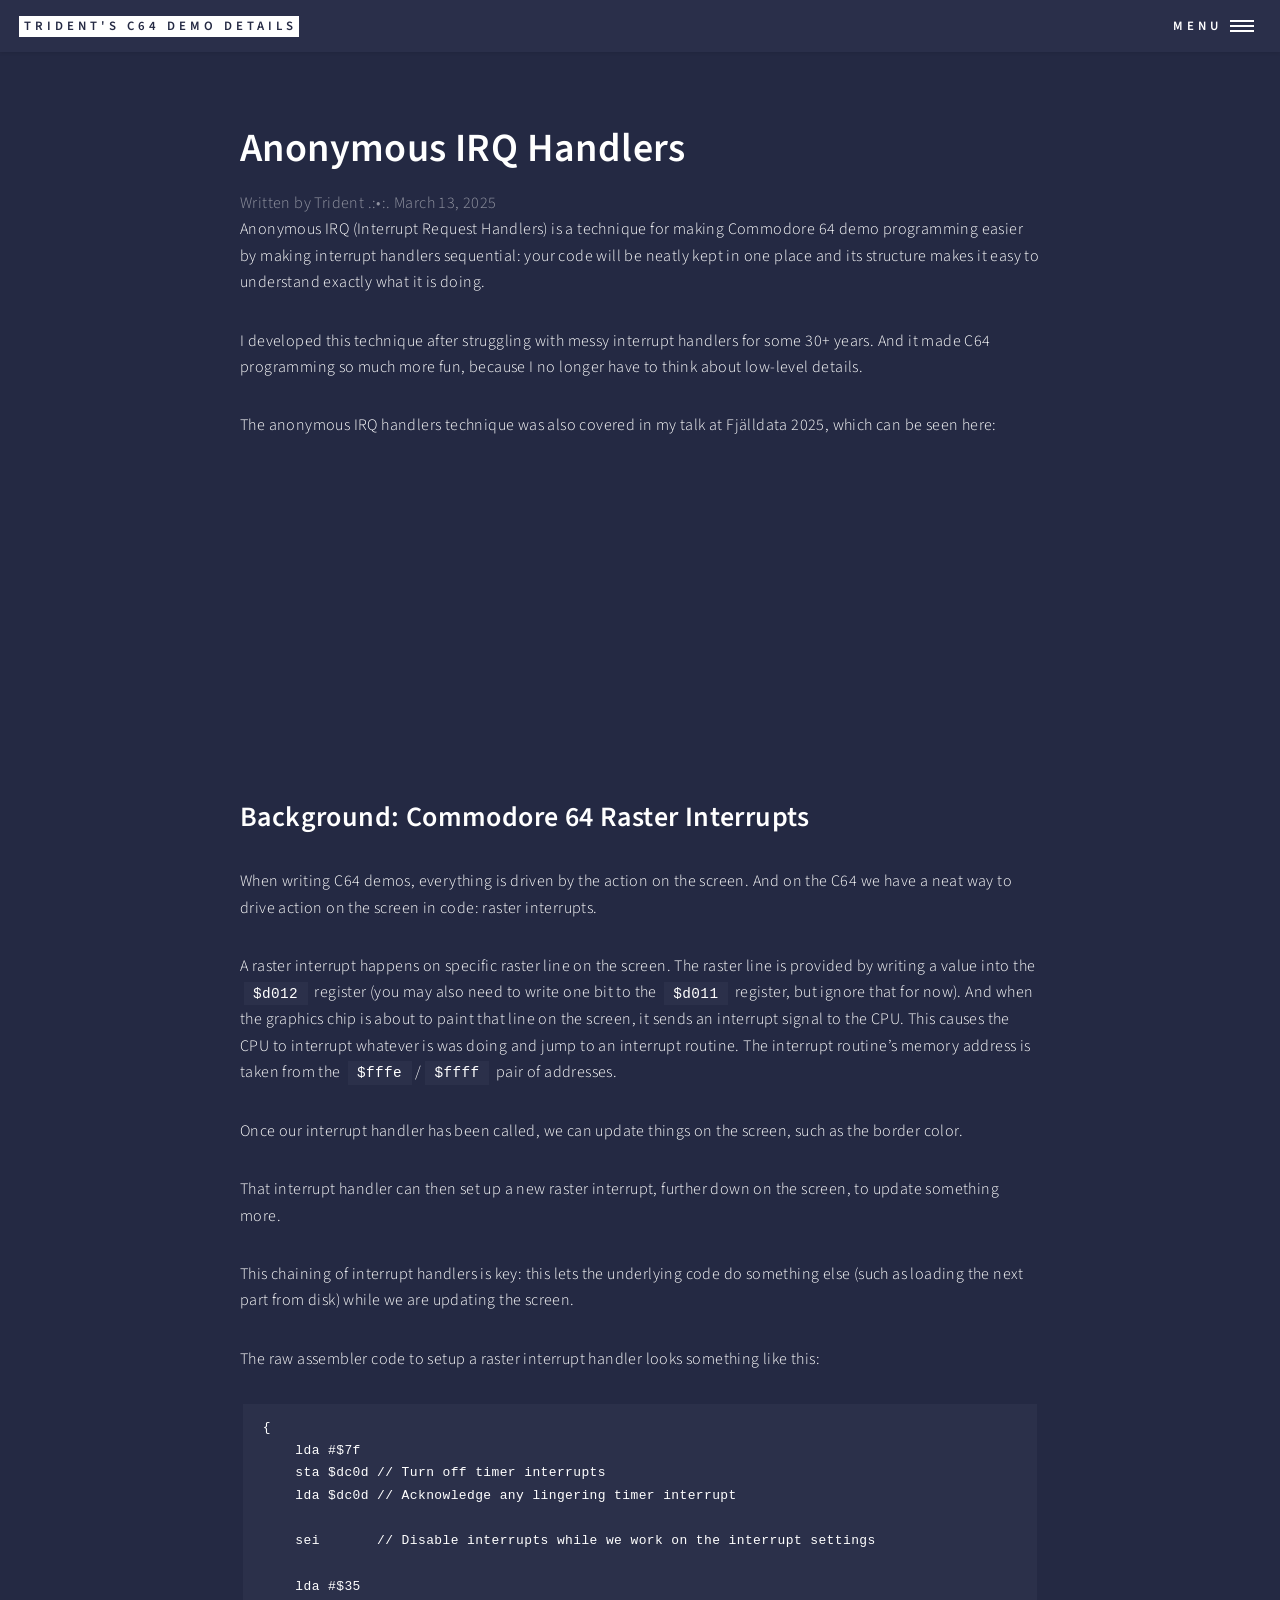
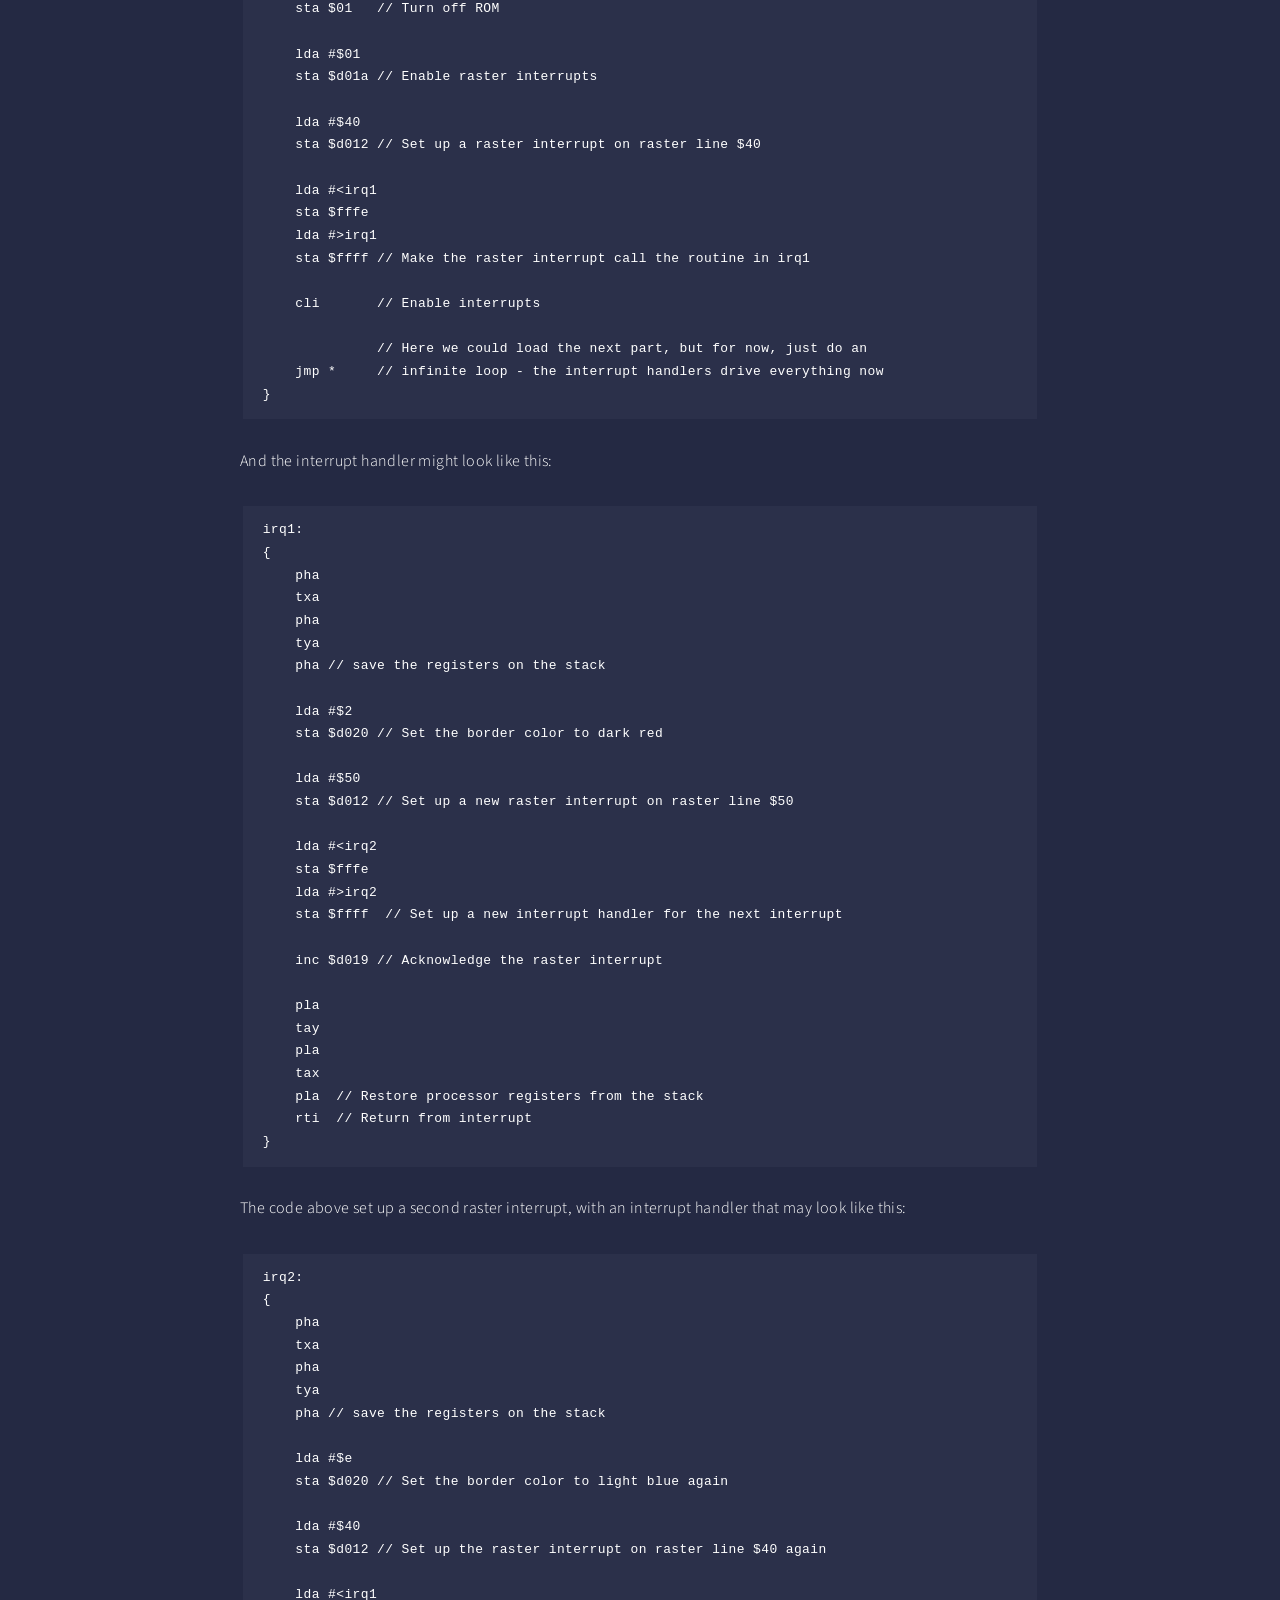
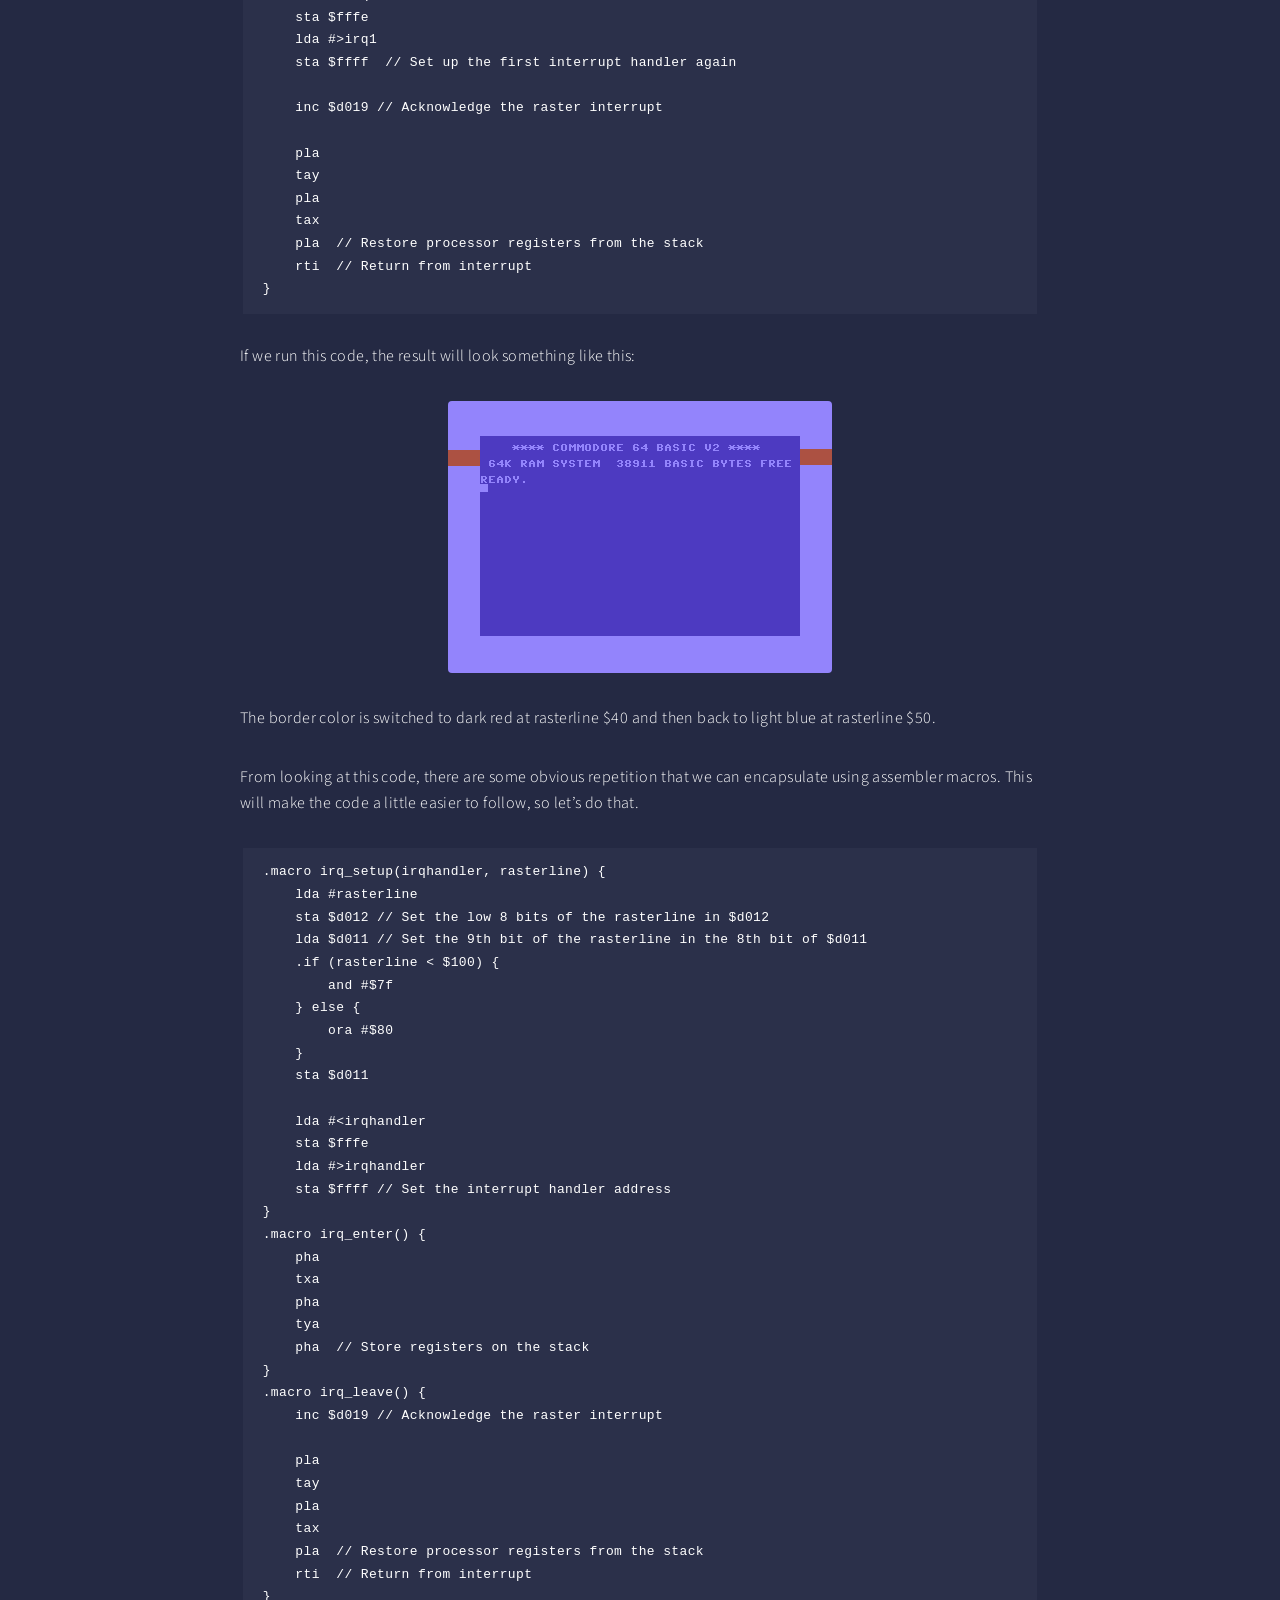
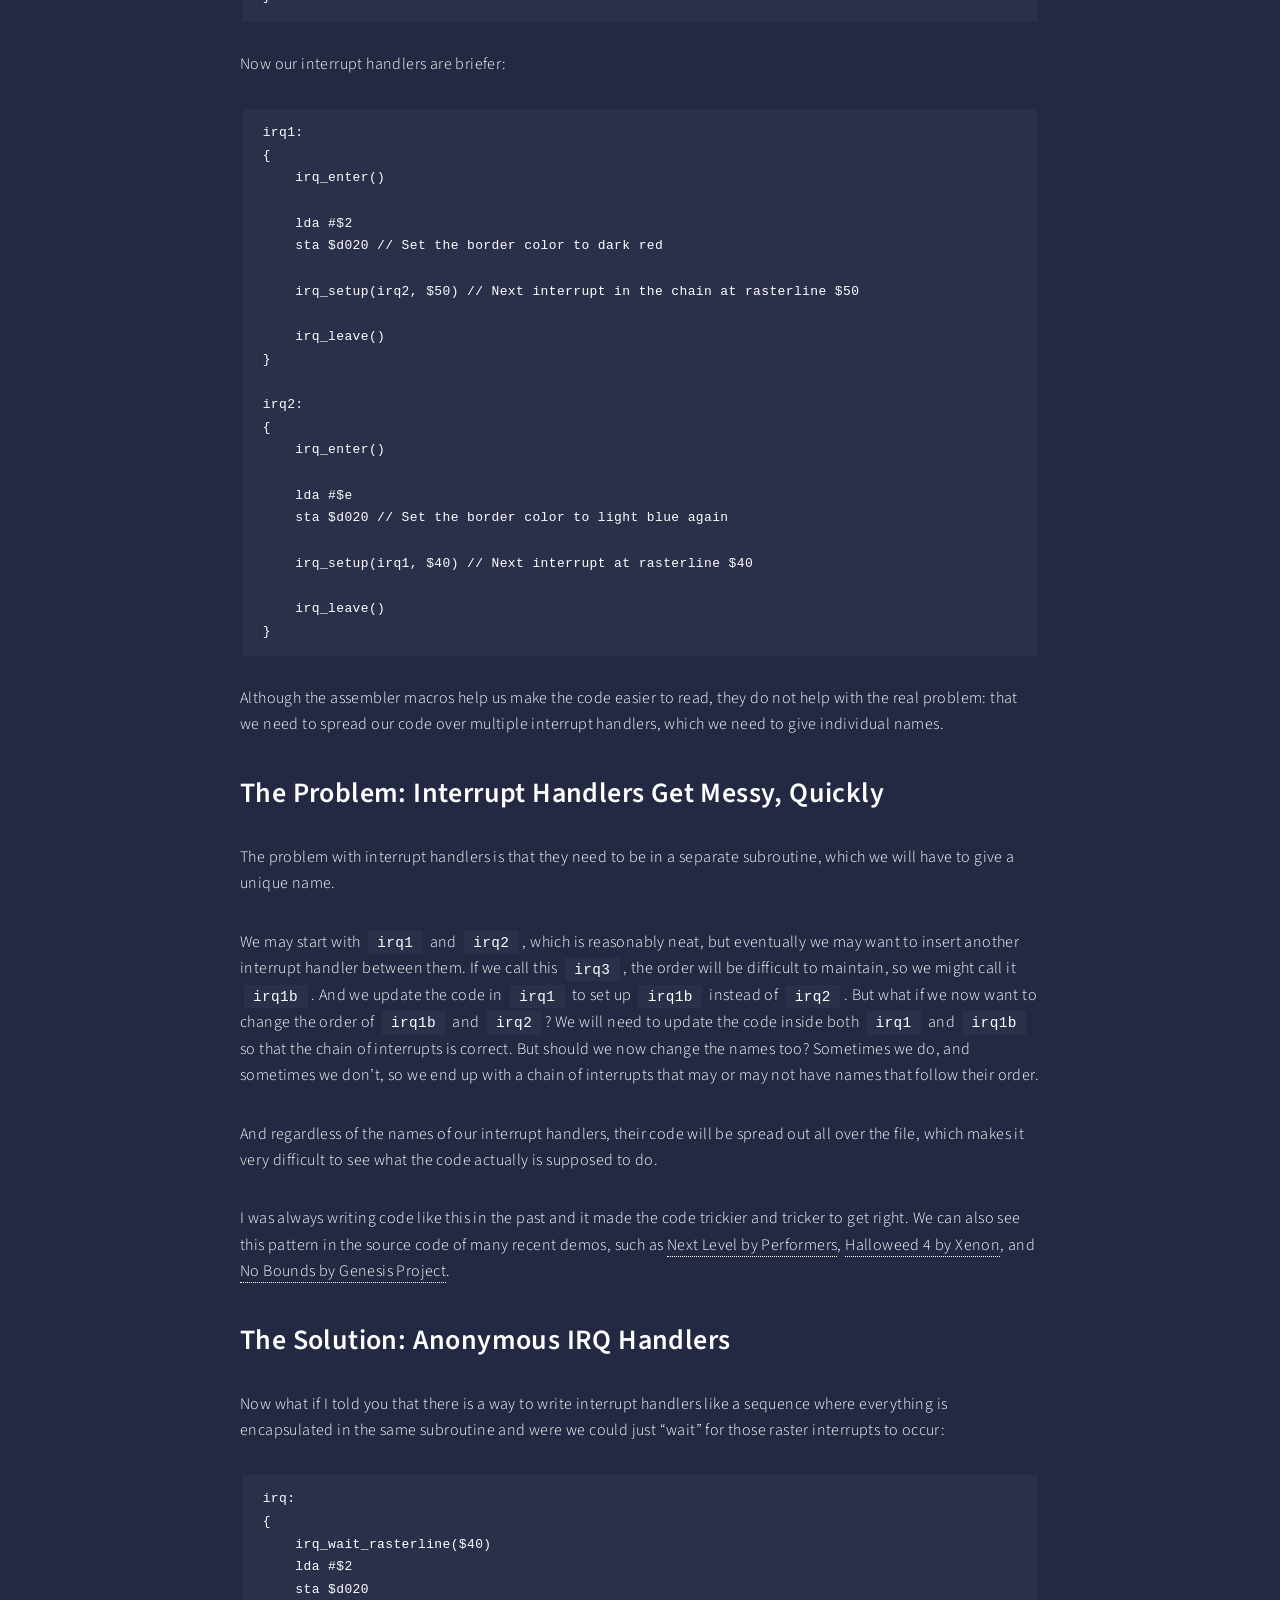
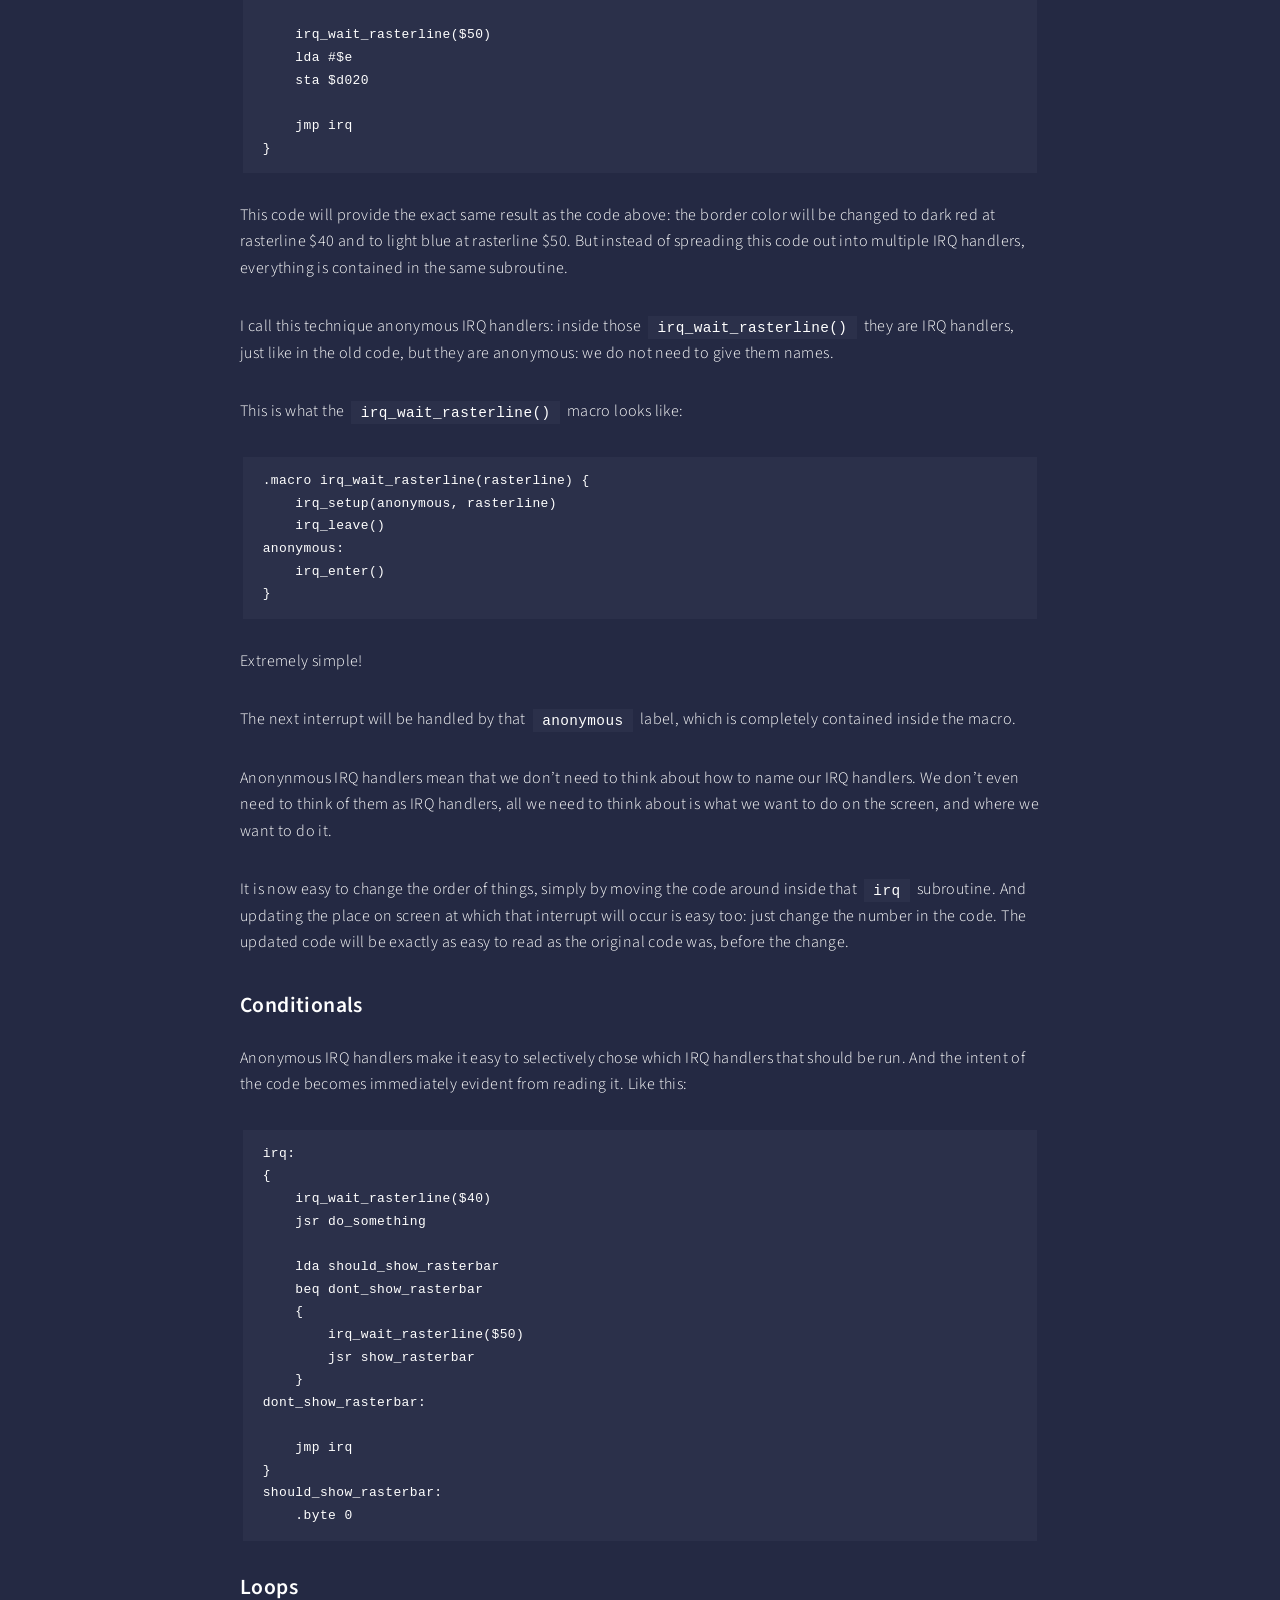
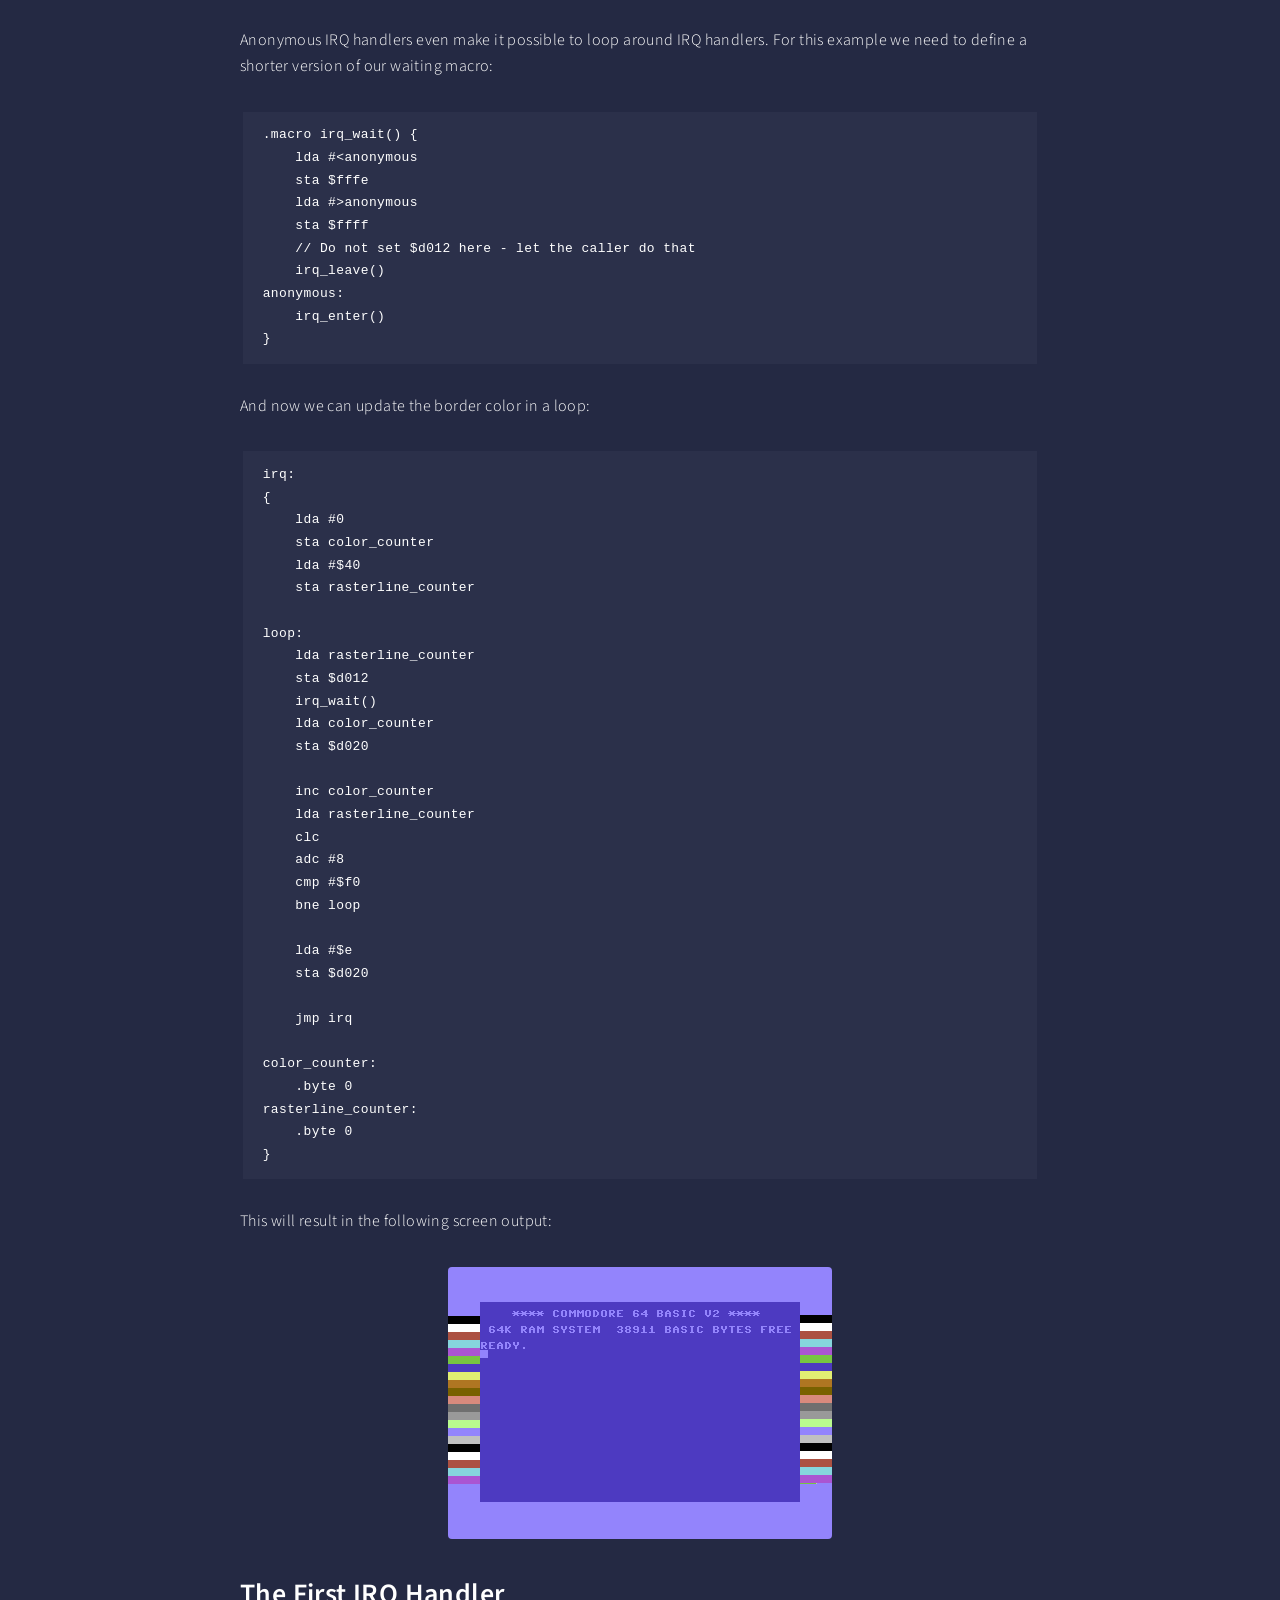
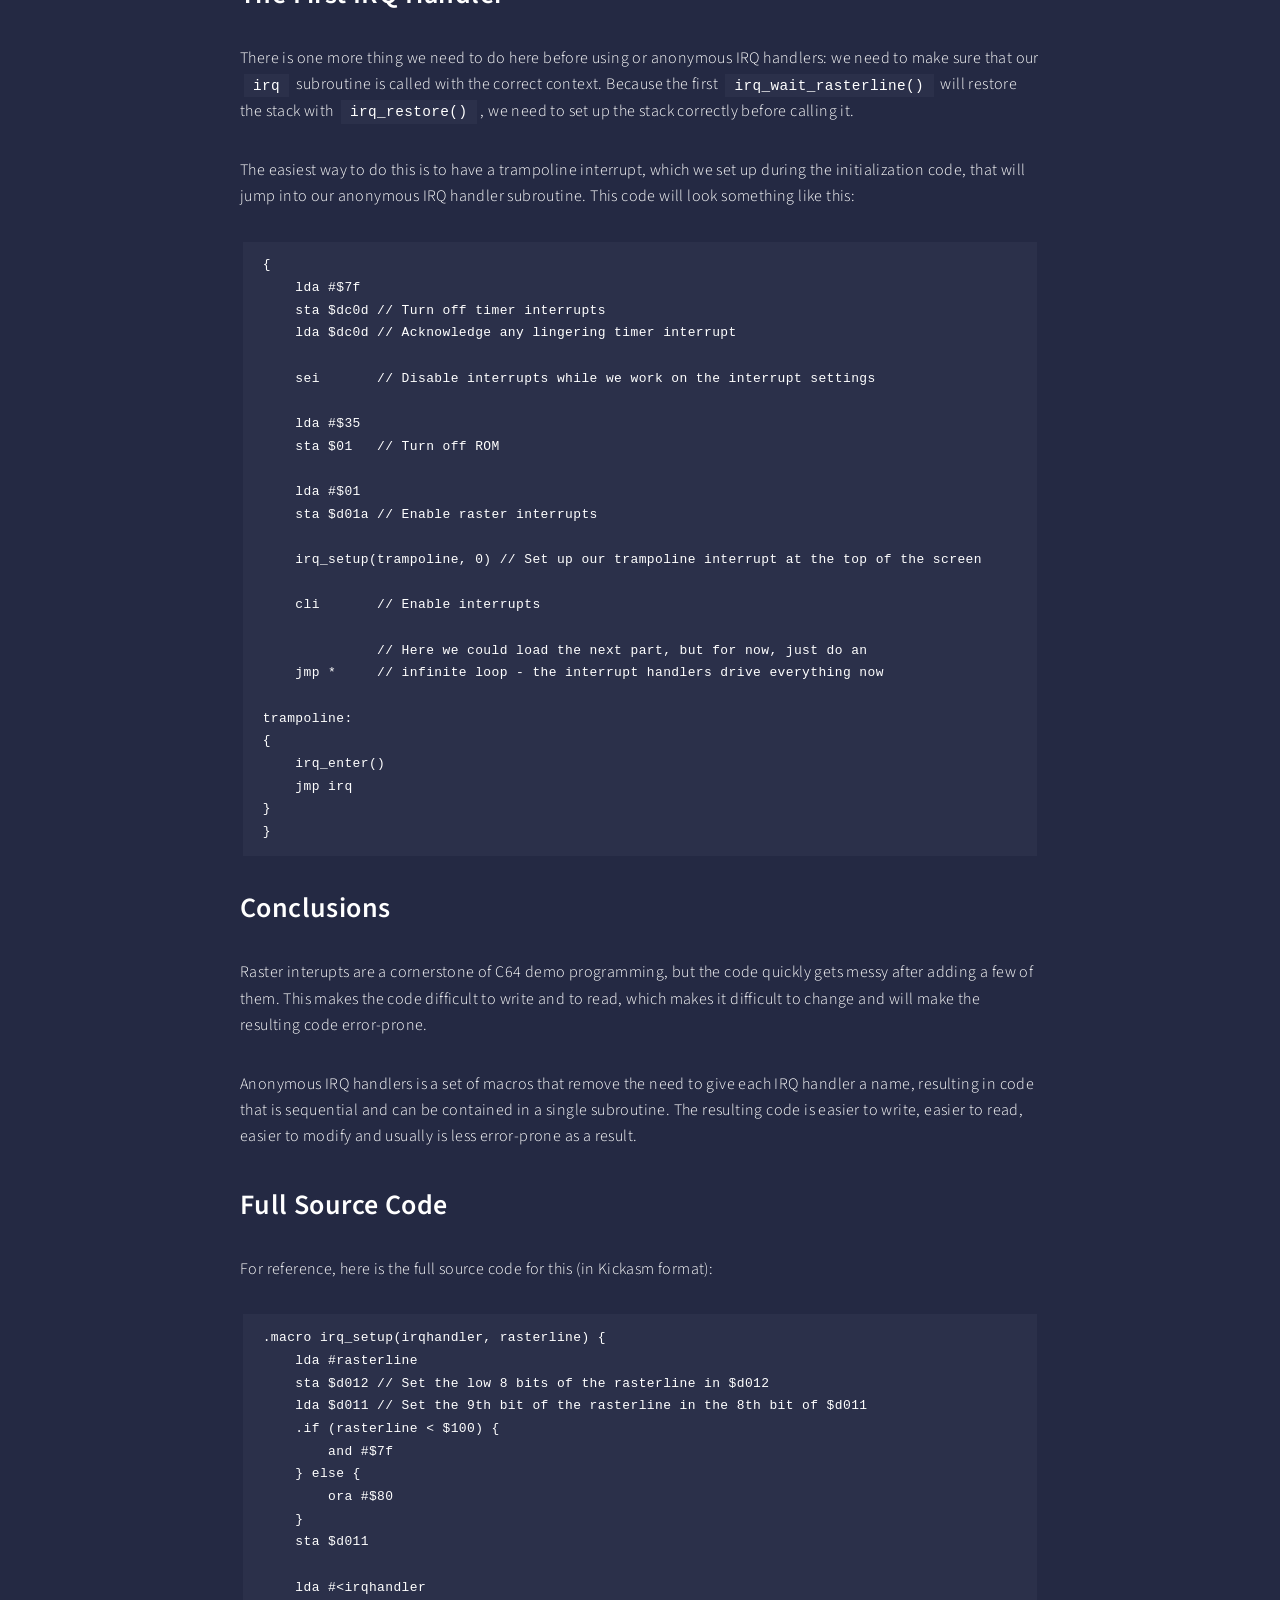
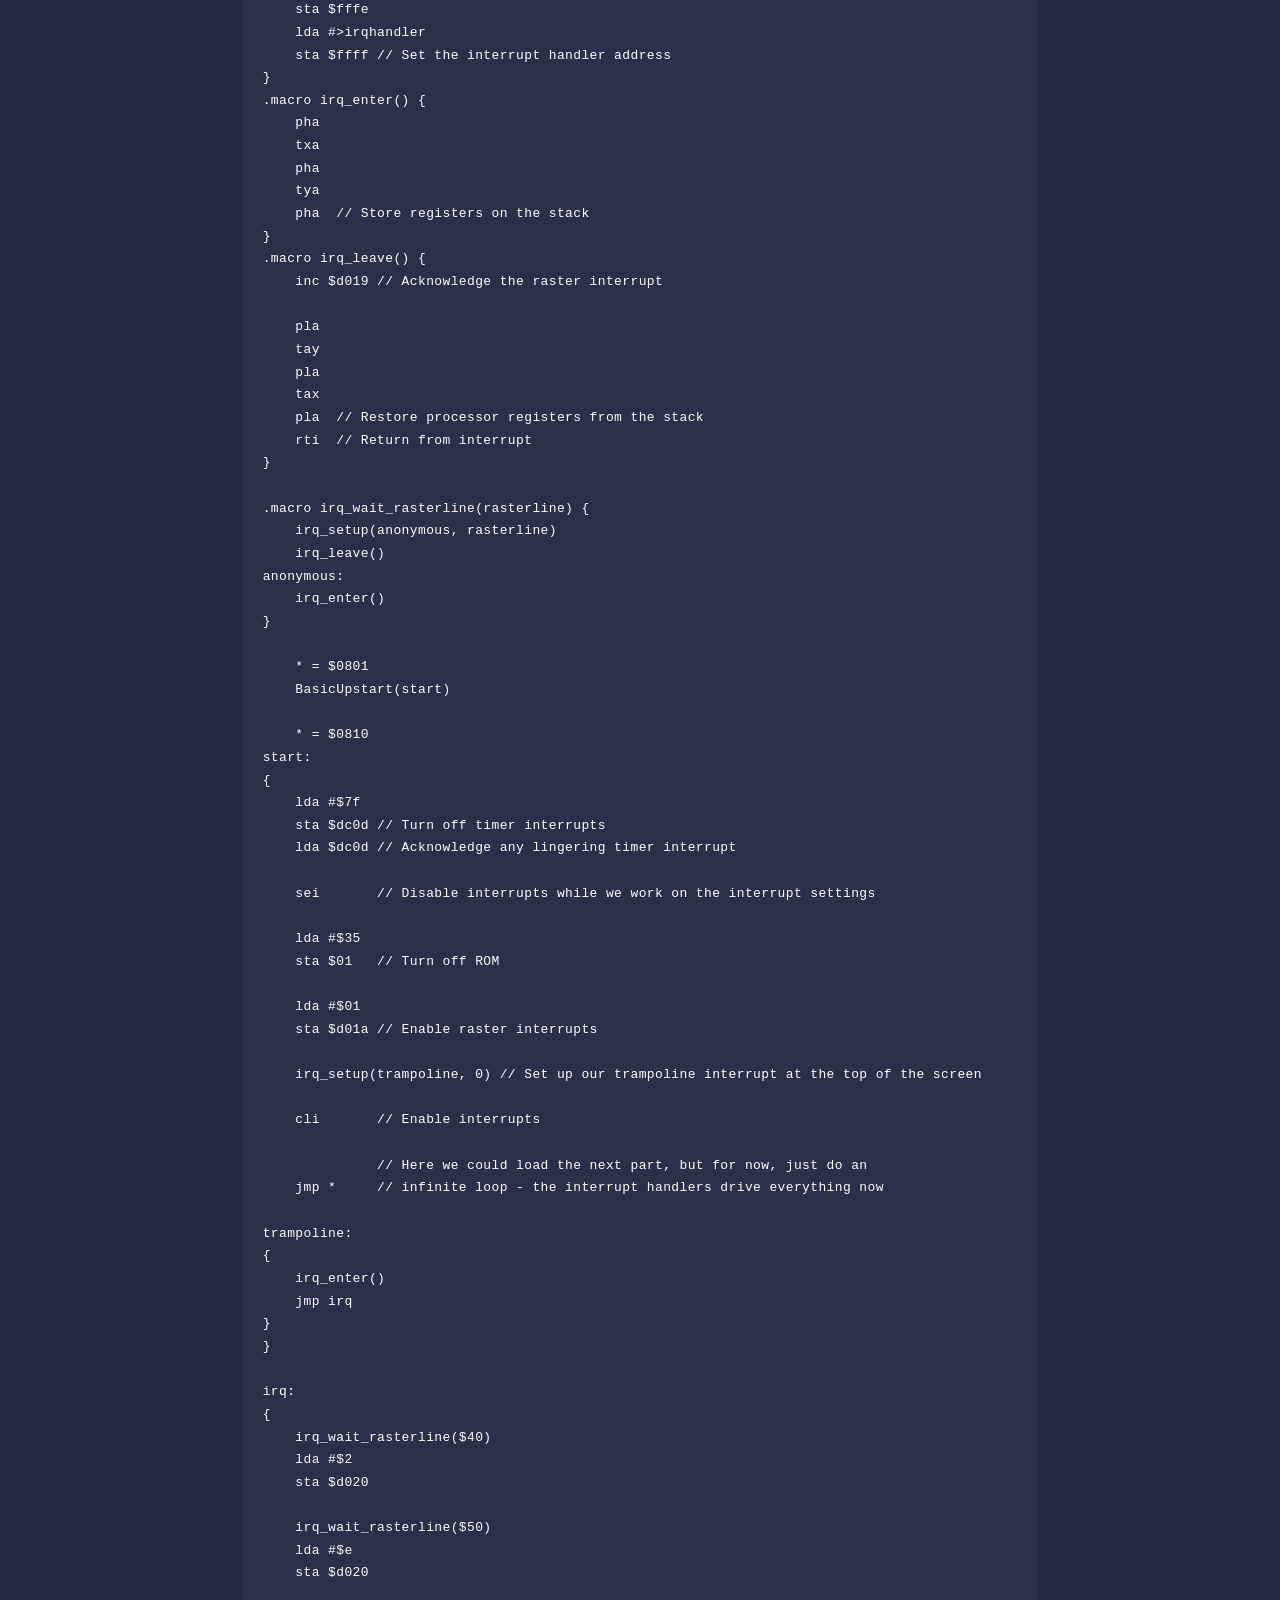
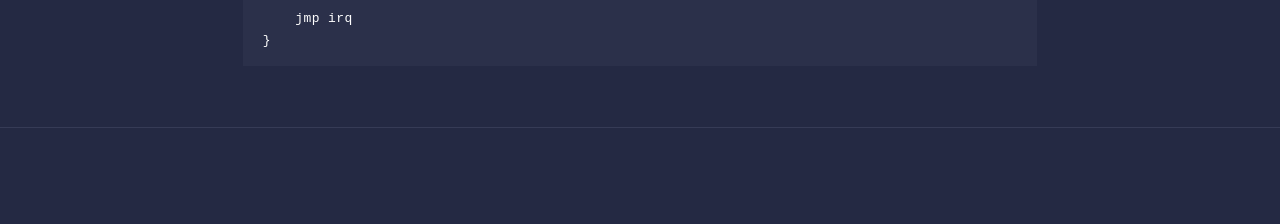
==== anonymous-irq-handlers/index.html @ 36546cbc "Added anonymous irq handler article" ====
<!DOCTYPE html>
<!--
	Forty by HTML5 UP
	html5up.net | @ajlkn
	Free for personal and commercial use under the CCA 3.0 license (html5up.net/license)
-->
<html>

<head>
	<title>Anonymous IRQ Handlers | Trident's C64 Demo Details</title>
	<meta charset="utf-8" />
	<meta name="viewport" content="width=device-width, initial-scale=1, user-scalable=no" />
	<!--[if lte IE 8]><script src="/assets/js/ie/html5shiv.js"></script><![endif]-->
	<link rel="stylesheet" href="/assets/css/main.css" />
	<!--[if lte IE 9]><link rel="stylesheet" href="/assets/css/ie9.css" /><![endif]-->
	<!--[if lte IE 8]><link rel="stylesheet" href="/assets/css/ie8.css" /><![endif]-->
	<link rel="stylesheet" href="/assets/css/custom.css">
	<script>
document.addEventListener('DOMContentLoaded', function() {
  // Create lightbox
  const lightbox = document.createElement('div');
  lightbox.className = 'lightbox';
  const lightboxImg = document.createElement('img');

  const closeBtn = document.createElement('div');
  closeBtn.className = 'lightbox-close';
  closeBtn.innerHTML = '×';

  const controls = document.createElement('div');
  controls.className = 'lightbox-controls';
  controls.innerHTML = '<span class="zoom-in">+</span><span class="zoom-out">−</span>';

  lightbox.appendChild(lightboxImg);
  lightbox.appendChild(closeBtn);
  lightbox.appendChild(controls);
  document.body.appendChild(lightbox);

  // Current zoom level
  let currentZoom = 3; // Default zoom level
  const maxZoom = 3;   // Maximum zoom level

  // Add click events to all images
  const images = document.querySelectorAll('.inner img:not(.lightbox img)');
  images.forEach(function(img) {
    img.addEventListener('click', function() {
      lightboxImg.src = this.src;
      lightbox.classList.add('active');
      document.body.style.overflow = 'hidden';
      currentZoom = maxZoom; // Start at maximum zoom
      lightboxImg.style.transform = `scale(${currentZoom})`;
    });
  });

  // Zoom controls
  document.querySelector('.zoom-in').addEventListener('click', function(e) {
    e.stopPropagation();
    currentZoom += 0.2;
    if (currentZoom > 3) currentZoom = 3;
    lightboxImg.style.transform = `scale(${currentZoom})`;
  });

  document.querySelector('.zoom-out').addEventListener('click', function(e) {
    e.stopPropagation();
    currentZoom -= 0.2;
    if (currentZoom < 0.5) currentZoom = 0.5;
    lightboxImg.style.transform = `scale(${currentZoom})`;
  });

  // Close lightbox on click
  lightbox.addEventListener('click', function() {
    this.classList.remove('active');
    document.body.style.overflow = '';
  });

  // Prevent clicks on the image from closing the lightbox
  lightboxImg.addEventListener('click', function(e) {
    e.stopPropagation();
  });

  // Close on escape key
  document.addEventListener('keydown', function(e) {
    if (e.key === 'Escape' && lightbox.classList.contains('active')) {
      lightbox.classList.remove('active');
      document.body.style.overflow = '';
    }
  });
});
</script>
</head>


<body>

    <!-- Wrapper -->
<div id="wrapper">

<!-- Header -->
<header id="header">
	<a href="/" class="logo"><strong>Trident's C64 Demo Details</strong> <span></span></a>
	<nav>
		<a href="#menu">Menu</a>
	</nav>
</header>

<!-- Menu -->
<nav id="menu">
	<ul class="links">
        
		
		    
		
	</ul>
	<ul class="actions vertical">
		<li><a href="/" class="button special fit">Home</a></li>
	</ul>
</nav>



<!-- Main -->
<div id="main" class="alt">

<!-- One -->
<section id="one">
	<div class="inner">
		<header style="display: flex; align-items: center; justify-content: flex-start; gap: 2em; width: 100%;">
			<div style="flex: 2 1 0; min-width: 0;">
				<h1 style="margin-bottom: 0; font-size: 2.5em;">Anonymous IRQ Handlers</h1>
				<p style="color: rgba(255, 255, 255, 0.5); margin-top: 0.5em; margin-bottom: 0;">
					<span>Written by Trident</span> .:•:. <time datetime="2025-03-13T10:00:00+00:00">March 13, 2025</time>
				</p>
			</div>
			
		</header>
		<p>Anonymous IRQ (Interrupt Request Handlers) is a technique for making Commodore 64 demo programming easier by making interrupt handlers sequential: your code will be neatly kept in one place and its structure makes it easy to understand exactly what it is doing.</p>

<p>I developed this technique after struggling with messy interrupt handlers for some 30+ years. And it made C64 programming so much more fun, because I no longer have to think about low-level details.</p>

<p>The anonymous IRQ handlers technique was also covered in my talk at Fjälldata 2025, which can be seen here:</p>

<div style="text-align:center;">
<iframe width="560" height="315" src="https://www.youtube.com/embed/JwS90xWBYCQ?si=rO0O5Aag9A5Xx35W&amp;start=55" title="YouTube video player" frameborder="0" allow="accelerometer; autoplay; clipboard-write; encrypted-media; gyroscope; picture-in-picture; web-share" referrerpolicy="strict-origin-when-cross-origin" allowfullscreen=""></iframe>
</div>

<h2 id="background-commodore-64-raster-interrupts">Background: Commodore 64 Raster Interrupts</h2>

<p>When writing C64 demos, everything is driven by the action on the screen. And on the C64 we have a neat way to drive action on the screen in code: raster interrupts.</p>

<p>A raster interrupt happens on specific raster line on the screen. The raster line is provided by writing a value into the <code class="language-plaintext highlighter-rouge">$d012</code> register (you may also need to write one bit to the <code class="language-plaintext highlighter-rouge">$d011</code> register, but ignore that for now). And when the graphics chip is about to paint that line on the screen, it sends an interrupt signal to the CPU. This causes the CPU to interrupt whatever is was doing and jump to an interrupt routine. The interrupt routine’s memory address is taken from the <code class="language-plaintext highlighter-rouge">$fffe</code>/<code class="language-plaintext highlighter-rouge">$ffff</code> pair of addresses.</p>

<p>Once our interrupt handler has been called, we can update things on the screen, such as the border color.</p>

<p>That interrupt handler can then set up a new raster interrupt, further down on the screen, to update something more.</p>

<p>This chaining of interrupt handlers is key: this lets the underlying code do something else (such as loading the next part from disk) while we are updating the screen.</p>

<p>The raw assembler code to setup a raster interrupt handler looks something like this:</p>

<div class="language-plaintext highlighter-rouge"><div class="highlight"><pre class="highlight"><code>{
    lda #$7f
    sta $dc0d // Turn off timer interrupts 
    lda $dc0d // Acknowledge any lingering timer interrupt

    sei       // Disable interrupts while we work on the interrupt settings

    lda #$35
    sta $01   // Turn off ROM

    lda #$01
    sta $d01a // Enable raster interrupts

    lda #$40 
    sta $d012 // Set up a raster interrupt on raster line $40

    lda #&lt;irq1
    sta $fffe
    lda #&gt;irq1
    sta $ffff // Make the raster interrupt call the routine in irq1
    
    cli       // Enable interrupts

              // Here we could load the next part, but for now, just do an
    jmp *     // infinite loop - the interrupt handlers drive everything now
}
</code></pre></div></div>

<p>And the interrupt handler might look like this:</p>

<div class="language-plaintext highlighter-rouge"><div class="highlight"><pre class="highlight"><code>irq1:
{
    pha
    txa
    pha
    tya
    pha // save the registers on the stack

    lda #$2 
    sta $d020 // Set the border color to dark red

    lda #$50
    sta $d012 // Set up a new raster interrupt on raster line $50

    lda #&lt;irq2
    sta $fffe
    lda #&gt;irq2
    sta $ffff  // Set up a new interrupt handler for the next interrupt

    inc $d019 // Acknowledge the raster interrupt

    pla 
    tay
    pla
    tax
    pla  // Restore processor registers from the stack
    rti  // Return from interrupt
}
</code></pre></div></div>

<p>The code above set up a second raster interrupt, with an interrupt handler that may look like this:</p>

<div class="language-plaintext highlighter-rouge"><div class="highlight"><pre class="highlight"><code>irq2:
{
    pha
    txa
    pha
    tya
    pha // save the registers on the stack

    lda #$e 
    sta $d020 // Set the border color to light blue again

    lda #$40
    sta $d012 // Set up the raster interrupt on raster line $40 again

    lda #&lt;irq1
    sta $fffe
    lda #&gt;irq1
    sta $ffff  // Set up the first interrupt handler again

    inc $d019 // Acknowledge the raster interrupt

    pla 
    tay
    pla
    tax
    pla  // Restore processor registers from the stack
    rti  // Return from interrupt
}
</code></pre></div></div>

<p>If we run this code, the result will look something like this:</p>

<p><img src="/assets/images/anonymous-irq-handlers/basic-screen.png" alt="Border colors" title="The BASIC screen with changed border colors" /></p>

<p>The border color is switched to dark red at rasterline $40 and then back to light blue at rasterline $50.</p>

<p>From looking at this code, there are some obvious repetition that we can encapsulate using assembler macros. This will make the code a little easier to follow, so let’s do that.</p>

<div class="language-plaintext highlighter-rouge"><div class="highlight"><pre class="highlight"><code>.macro irq_setup(irqhandler, rasterline) {
    lda #rasterline
    sta $d012 // Set the low 8 bits of the rasterline in $d012
    lda $d011 // Set the 9th bit of the rasterline in the 8th bit of $d011
    .if (rasterline &lt; $100) {
        and #$7f
    } else {
        ora #$80
    }
    sta $d011

    lda #&lt;irqhandler
    sta $fffe
    lda #&gt;irqhandler
    sta $ffff // Set the interrupt handler address
}
.macro irq_enter() {
    pha
    txa
    pha
    tya
    pha  // Store registers on the stack
}
.macro irq_leave() {
    inc $d019 // Acknowledge the raster interrupt

    pla 
    tay
    pla
    tax
    pla  // Restore processor registers from the stack
    rti  // Return from interrupt
}
</code></pre></div></div>

<p>Now our interrupt handlers are briefer:</p>

<div class="language-plaintext highlighter-rouge"><div class="highlight"><pre class="highlight"><code>irq1:
{
    irq_enter()

    lda #$2 
    sta $d020 // Set the border color to dark red

    irq_setup(irq2, $50) // Next interrupt in the chain at rasterline $50

    irq_leave()
}

irq2:
{
    irq_enter()

    lda #$e 
    sta $d020 // Set the border color to light blue again

    irq_setup(irq1, $40) // Next interrupt at rasterline $40

    irq_leave()
}
</code></pre></div></div>

<p>Although the assembler macros help us make the code easier to read, they do not help with the real problem: that we need to spread our code over multiple interrupt handlers, which we need to give individual names.</p>

<h2 id="the-problem-interrupt-handlers-get-messy-quickly">The Problem: Interrupt Handlers Get Messy, Quickly</h2>

<p>The problem with interrupt handlers is that they need to be in a separate subroutine, which we will have to give a unique name.</p>

<p>We may start with <code class="language-plaintext highlighter-rouge">irq1</code> and <code class="language-plaintext highlighter-rouge">irq2</code>, which is reasonably neat, but eventually we may want to insert another interrupt handler between them. If we call this <code class="language-plaintext highlighter-rouge">irq3</code>, the order will be difficult to maintain, so we might call it <code class="language-plaintext highlighter-rouge">irq1b</code>. And we update the code in <code class="language-plaintext highlighter-rouge">irq1</code> to set up <code class="language-plaintext highlighter-rouge">irq1b</code> instead of <code class="language-plaintext highlighter-rouge">irq2</code>. But what if we now want to change the order of <code class="language-plaintext highlighter-rouge">irq1b</code> and <code class="language-plaintext highlighter-rouge">irq2</code>? We will need to update the code inside both <code class="language-plaintext highlighter-rouge">irq1</code> and <code class="language-plaintext highlighter-rouge">irq1b</code> so that the chain of interrupts is correct. But should we now change the names too? Sometimes we do, and sometimes we don’t, so we end up with a chain of interrupts that may or may not have names that follow their order.</p>

<p>And regardless of the names of our interrupt handlers, their code will be spread out all over the file, which makes it very difficult to see what the code actually is supposed to do.</p>

<p>I was always writing code like this in the past and it made the code trickier and tricker to get right. We can also see this pattern in the source code of many recent demos, such as <a href="https://github.com/bboxy/next-level/tree/main">Next Level by Performers</a>, <a href="https://github.com/wernervanloo/Halloweed4_public">Halloweed 4 by Xenon</a>, and <a href="https://github.com/RobertTroughton/C64Demo-PublicReleases/tree/main/NoBounds">No Bounds by Genesis Project</a>.</p>

<h2 id="the-solution-anonymous-irq-handlers">The Solution: Anonymous IRQ Handlers</h2>

<p>Now what if I told you that there is a way to write interrupt handlers like a sequence where everything is encapsulated in the same subroutine and were we could just “wait” for those raster interrupts to occur:</p>

<div class="language-plaintext highlighter-rouge"><div class="highlight"><pre class="highlight"><code>irq:
{
    irq_wait_rasterline($40)
    lda #$2
    sta $d020

    irq_wait_rasterline($50)
    lda #$e
    sta $d020

    jmp irq
}
</code></pre></div></div>

<p>This code will provide the exact same result as the code above: the border color will be changed to dark red at rasterline $40 and to light blue at rasterline $50. But instead of spreading this code out into multiple IRQ handlers, everything is contained in the same subroutine.</p>

<p>I call this technique anonymous IRQ handlers: inside those <code class="language-plaintext highlighter-rouge">irq_wait_rasterline()</code> they are IRQ handlers, just like in the old code, but they are anonymous: we do not need to give them names.</p>

<p>This is what the <code class="language-plaintext highlighter-rouge">irq_wait_rasterline()</code> macro looks like:</p>

<div class="language-plaintext highlighter-rouge"><div class="highlight"><pre class="highlight"><code>.macro irq_wait_rasterline(rasterline) {
    irq_setup(anonymous, rasterline)
    irq_leave()
anonymous:
    irq_enter()
}
</code></pre></div></div>

<p>Extremely simple!</p>

<p>The next interrupt will be handled by that <code class="language-plaintext highlighter-rouge">anonymous</code> label, which is completely contained inside the macro.</p>

<p>Anonynmous IRQ handlers mean that we don’t need to think about how to name our IRQ handlers. We don’t even need to think of them as IRQ handlers, all we need to think about is what we want to do on the screen, and where we want to do it.</p>

<p>It is now easy to change the order of things, simply by moving the code around inside that <code class="language-plaintext highlighter-rouge">irq</code> subroutine. And updating the place on screen at which that interrupt will occur is easy too: just change the number in the code. The updated code will be exactly as easy to read as the original code was, before the change.</p>

<h3 id="conditionals">Conditionals</h3>

<p>Anonymous IRQ handlers make it easy to selectively chose which IRQ handlers that should be run. And the intent of the code becomes immediately evident from reading it. Like this:</p>

<div class="language-plaintext highlighter-rouge"><div class="highlight"><pre class="highlight"><code>irq:
{
    irq_wait_rasterline($40)
    jsr do_something

    lda should_show_rasterbar
    beq dont_show_rasterbar
    {
        irq_wait_rasterline($50)
        jsr show_rasterbar
    }
dont_show_rasterbar:

    jmp irq
}
should_show_rasterbar:
    .byte 0
</code></pre></div></div>

<h3 id="loops">Loops</h3>

<p>Anonymous IRQ handlers even make it possible to loop around IRQ handlers. For this example we need to define a shorter version of our waiting macro:</p>

<div class="language-plaintext highlighter-rouge"><div class="highlight"><pre class="highlight"><code>.macro irq_wait() {    
    lda #&lt;anonymous
    sta $fffe
    lda #&gt;anonymous
    sta $ffff 
    // Do not set $d012 here - let the caller do that
    irq_leave()
anonymous:
    irq_enter()
}
</code></pre></div></div>

<p>And now we can update the border color in a loop:</p>

<div class="language-plaintext highlighter-rouge"><div class="highlight"><pre class="highlight"><code>irq:
{
    lda #0
    sta color_counter
    lda #$40
    sta rasterline_counter

loop:
    lda rasterline_counter
    sta $d012
    irq_wait()
    lda color_counter
    sta $d020

    inc color_counter
    lda rasterline_counter
    clc
    adc #8
    cmp #$f0
    bne loop
    
    lda #$e
    sta $d020

    jmp irq

color_counter:
    .byte 0
rasterline_counter:
    .byte 0    
}
</code></pre></div></div>

<p>This will result in the following screen output:</p>

<p><img src="/assets/images/anonymous-irq-handlers/loop.png" alt="Border colors" title="The BASIC screen with border colors updated in a loop with anonymous IRQ handlers" /></p>

<h2 id="the-first-irq-handler">The First IRQ Handler</h2>

<p>There is one more thing we need to do here before using or anonymous IRQ handlers: we need to make sure that our <code class="language-plaintext highlighter-rouge">irq</code> subroutine is called with the correct context. Because the first <code class="language-plaintext highlighter-rouge">irq_wait_rasterline()</code> will restore the stack with <code class="language-plaintext highlighter-rouge">irq_restore()</code>, we need to set up the stack correctly before calling it.</p>

<p>The easiest way to do this is to have a trampoline interrupt, which we set up during the initialization code, that will jump into our anonymous IRQ handler subroutine. This code will look something like this:</p>

<div class="language-plaintext highlighter-rouge"><div class="highlight"><pre class="highlight"><code>{
    lda #$7f
    sta $dc0d // Turn off timer interrupts 
    lda $dc0d // Acknowledge any lingering timer interrupt

    sei       // Disable interrupts while we work on the interrupt settings

    lda #$35
    sta $01   // Turn off ROM

    lda #$01
    sta $d01a // Enable raster interrupts

    irq_setup(trampoline, 0) // Set up our trampoline interrupt at the top of the screen
    
    cli       // Enable interrupts

              // Here we could load the next part, but for now, just do an
    jmp *     // infinite loop - the interrupt handlers drive everything now

trampoline:
{
    irq_enter()
    jmp irq
}
}
</code></pre></div></div>

<h2 id="conclusions">Conclusions</h2>

<p>Raster interupts are a cornerstone of C64 demo programming, but the code quickly gets messy after adding a few of them. This makes the code difficult to write and to read, which makes it difficult to change and will make the resulting code error-prone.</p>

<p>Anonymous IRQ handlers is a set of macros that remove the need to give each IRQ handler a name, resulting in code that is sequential and can be contained in a single subroutine. The resulting code is easier to write, easier to read, easier to modify and usually is less error-prone as a result.</p>

<h2 id="full-source-code">Full Source Code</h2>

<p>For reference, here is the full source code for this (in Kickasm format):</p>

<div class="language-plaintext highlighter-rouge"><div class="highlight"><pre class="highlight"><code>.macro irq_setup(irqhandler, rasterline) {
    lda #rasterline
    sta $d012 // Set the low 8 bits of the rasterline in $d012
    lda $d011 // Set the 9th bit of the rasterline in the 8th bit of $d011
    .if (rasterline &lt; $100) {
        and #$7f
    } else {
        ora #$80
    }
    sta $d011

    lda #&lt;irqhandler
    sta $fffe
    lda #&gt;irqhandler
    sta $ffff // Set the interrupt handler address
}
.macro irq_enter() {
    pha
    txa
    pha
    tya
    pha  // Store registers on the stack
}
.macro irq_leave() {
    inc $d019 // Acknowledge the raster interrupt

    pla
    tay
    pla
    tax
    pla  // Restore processor registers from the stack
    rti  // Return from interrupt
}

.macro irq_wait_rasterline(rasterline) {
    irq_setup(anonymous, rasterline)
    irq_leave()
anonymous:
    irq_enter()
}

    * = $0801
    BasicUpstart(start)

    * = $0810
start:
{
    lda #$7f
    sta $dc0d // Turn off timer interrupts
    lda $dc0d // Acknowledge any lingering timer interrupt

    sei       // Disable interrupts while we work on the interrupt settings

    lda #$35
    sta $01   // Turn off ROM

    lda #$01
    sta $d01a // Enable raster interrupts

    irq_setup(trampoline, 0) // Set up our trampoline interrupt at the top of the screen

    cli       // Enable interrupts

              // Here we could load the next part, but for now, just do an
    jmp *     // infinite loop - the interrupt handlers drive everything now

trampoline:
{
    irq_enter()
    jmp irq
}
}

irq:
{
    irq_wait_rasterline($40)
    lda #$2
    sta $d020

    irq_wait_rasterline($50)
    lda #$e
    sta $d020

    jmp irq
}
</code></pre></div></div>

	</div>
</section>

</div>

    <!-- Footer -->
	<footer id="footer">
		<div class="inner">
		</div>
	</footer>

</div>

<!-- Scripts -->
	<script src="/assets/js/jquery.min.js"></script>
	<script src="/assets/js/jquery.scrolly.min.js"></script>
	<script src="/assets/js/jquery.scrollex.min.js"></script>
	<script src="/assets/js/skel.min.js"></script>
	<script src="/assets/js/util.js"></script>
	<!--[if lte IE 8]><script src="/assets/js/ie/respond.min.js"></script><![endif]-->
	<script src="/assets/js/main.js"></script>


</body>

</html>
---- assets/css/main.css ----
@import url(font-awesome.min.css);
@import url("https://fonts.googleapis.com/css?family=Source+Sans+Pro:300,300italic,600,600italic");
/* Forty by HTML5 UP html5up.net | @ajlkn Free for personal and commercial use under the CCA 3.0 license (html5up.net/license) */
/* Reset */
html, body, div, span, applet, object, iframe, h1, h2, h3, h4, h5, h6, p, blockquote, pre, a, abbr, acronym, address, big, cite, code, del, dfn, em, img, ins, kbd, q, s, samp, small, strike, strong, sub, sup, tt, var, b, u, i, center, dl, dt, dd, ol, ul, li, fieldset, form, label, legend, table, caption, tbody, tfoot, thead, tr, th, td, article, aside, canvas, details, embed, figure, figcaption, footer, header, hgroup, menu, nav, output, ruby, section, summary, time, mark, audio, video { margin: 0; padding: 0; border: 0; font-size: 100%; font: inherit; vertical-align: baseline; }

article, aside, details, figcaption, figure, footer, header, hgroup, menu, nav, section { display: block; }

body { line-height: 1; }

ol, ul { list-style: none; }

blockquote, q { quotes: none; }

blockquote:before, blockquote:after, q:before, q:after { content: ''; content: none; }

table { border-collapse: collapse; border-spacing: 0; }

body { -webkit-text-size-adjust: none; }

/* Box Model */
*, *:before, *:after { -moz-box-sizing: border-box; -webkit-box-sizing: border-box; box-sizing: border-box; }

/* Grid */
.row { border-bottom: solid 1px transparent; -moz-box-sizing: border-box; -webkit-box-sizing: border-box; box-sizing: border-box; }

.row > * { float: left; -moz-box-sizing: border-box; -webkit-box-sizing: border-box; box-sizing: border-box; }

.row:after, .row:before { content: ''; display: block; clear: both; height: 0; }

.row.uniform > * > :first-child { margin-top: 0; }

.row.uniform > * > :last-child { margin-bottom: 0; }

.row.\30 \25 > * { padding: 0 0 0 0em; }

.row.\30 \25 { margin: 0 0 -1px 0em; }

.row.uniform.\30 \25 > * { padding: 0em 0 0 0em; }

.row.uniform.\30 \25 { margin: 0em 0 -1px 0em; }

.row > * { padding: 0 0 0 2em; }

.row { margin: 0 0 -1px -2em; }

.row.uniform > * { padding: 2em 0 0 2em; }

.row.uniform { margin: -2em 0 -1px -2em; }

.row.\32 00\25 > * { padding: 0 0 0 4em; }

.row.\32 00\25 { margin: 0 0 -1px -4em; }

.row.uniform.\32 00\25 > * { padding: 4em 0 0 4em; }

.row.uniform.\32 00\25 { margin: -4em 0 -1px -4em; }

.row.\31 50\25 > * { padding: 0 0 0 3em; }

.row.\31 50\25 { margin: 0 0 -1px -3em; }

.row.uniform.\31 50\25 > * { padding: 3em 0 0 3em; }

.row.uniform.\31 50\25 { margin: -3em 0 -1px -3em; }

.row.\35 0\25 > * { padding: 0 0 0 1em; }

.row.\35 0\25 { margin: 0 0 -1px -1em; }

.row.uniform.\35 0\25 > * { padding: 1em 0 0 1em; }

.row.uniform.\35 0\25 { margin: -1em 0 -1px -1em; }

.row.\32 5\25 > * { padding: 0 0 0 0.5em; }

.row.\32 5\25 { margin: 0 0 -1px -0.5em; }

.row.uniform.\32 5\25 > * { padding: 0.5em 0 0 0.5em; }

.row.uniform.\32 5\25 { margin: -0.5em 0 -1px -0.5em; }

.\31 2u, .\31 2u\24 { width: 100%; clear: none; margin-left: 0; }

.\31 1u, .\31 1u\24 { width: 91.6666666667%; clear: none; margin-left: 0; }

.\31 0u, .\31 0u\24 { width: 83.3333333333%; clear: none; margin-left: 0; }

.\39 u, .\39 u\24 { width: 75%; clear: none; margin-left: 0; }

.\38 u, .\38 u\24 { width: 66.6666666667%; clear: none; margin-left: 0; }

.\37 u, .\37 u\24 { width: 58.3333333333%; clear: none; margin-left: 0; }

.\36 u, .\36 u\24 { width: 50%; clear: none; margin-left: 0; }

.\35 u, .\35 u\24 { width: 41.6666666667%; clear: none; margin-left: 0; }

.\34 u, .\34 u\24 { width: 33.3333333333%; clear: none; margin-left: 0; }

.\33 u, .\33 u\24 { width: 25%; clear: none; margin-left: 0; }

.\32 u, .\32 u\24 { width: 16.6666666667%; clear: none; margin-left: 0; }

.\31 u, .\31 u\24 { width: 8.3333333333%; clear: none; margin-left: 0; }

.\31 2u\24 + *, .\31 1u\24 + *, .\31 0u\24 + *, .\39 u\24 + *, .\38 u\24 + *, .\37 u\24 + *, .\36 u\24 + *, .\35 u\24 + *, .\34 u\24 + *, .\33 u\24 + *, .\32 u\24 + *, .\31 u\24 + * { clear: left; }

.\-11u { margin-left: 91.6666666667%; }

.\-10u { margin-left: 83.3333333333%; }

.\-9u { margin-left: 75%; }

.\-8u { margin-left: 66.6666666667%; }

.\-7u { margin-left: 58.3333333333%; }

.\-6u { margin-left: 50%; }

.\-5u { margin-left: 41.6666666667%; }

.\-4u { margin-left: 33.3333333333%; }

.\-3u { margin-left: 25%; }

.\-2u { margin-left: 16.6666666667%; }

.\-1u { margin-left: 8.3333333333%; }

@media screen and (max-width: 1680px) { .row > * { padding: 0 0 0 2em; } .row { margin: 0 0 -1px -2em; } .row.uniform > * { padding: 2em 0 0 2em; } .row.uniform { margin: -2em 0 -1px -2em; } .row.\32 00\25 > * { padding: 0 0 0 4em; } .row.\32 00\25 { margin: 0 0 -1px -4em; } .row.uniform.\32 00\25 > * { padding: 4em 0 0 4em; } .row.uniform.\32 00\25 { margin: -4em 0 -1px -4em; } .row.\31 50\25 > * { padding: 0 0 0 3em; } .row.\31 50\25 { margin: 0 0 -1px -3em; } .row.uniform.\31 50\25 > * { padding: 3em 0 0 3em; } .row.uniform.\31 50\25 { margin: -3em 0 -1px -3em; } .row.\35 0\25 > * { padding: 0 0 0 1em; } .row.\35 0\25 { margin: 0 0 -1px -1em; } .row.uniform.\35 0\25 > * { padding: 1em 0 0 1em; } .row.uniform.\35 0\25 { margin: -1em 0 -1px -1em; } .row.\32 5\25 > * { padding: 0 0 0 0.5em; } .row.\32 5\25 { margin: 0 0 -1px -0.5em; } .row.uniform.\32 5\25 > * { padding: 0.5em 0 0 0.5em; } .row.uniform.\32 5\25 { margin: -0.5em 0 -1px -0.5em; } .\31 2u\28xlarge\29, .\31 2u\24\28xlarge\29 { width: 100%; clear: none; margin-left: 0; } .\31 1u\28xlarge\29, .\31 1u\24\28xlarge\29 { width: 91.6666666667%; clear: none; margin-left: 0; } .\31 0u\28xlarge\29, .\31 0u\24\28xlarge\29 { width: 83.3333333333%; clear: none; margin-left: 0; } .\39 u\28xlarge\29, .\39 u\24\28xlarge\29 { width: 75%; clear: none; margin-left: 0; } .\38 u\28xlarge\29, .\38 u\24\28xlarge\29 { width: 66.6666666667%; clear: none; margin-left: 0; } .\37 u\28xlarge\29, .\37 u\24\28xlarge\29 { width: 58.3333333333%; clear: none; margin-left: 0; } .\36 u\28xlarge\29, .\36 u\24\28xlarge\29 { width: 50%; clear: none; margin-left: 0; } .\35 u\28xlarge\29, .\35 u\24\28xlarge\29 { width: 41.6666666667%; clear: none; margin-left: 0; } .\34 u\28xlarge\29, .\34 u\24\28xlarge\29 { width: 33.3333333333%; clear: none; margin-left: 0; } .\33 u\28xlarge\29, .\33 u\24\28xlarge\29 { width: 25%; clear: none; margin-left: 0; } .\32 u\28xlarge\29, .\32 u\24\28xlarge\29 { width: 16.6666666667%; clear: none; margin-left: 0; } .\31 u\28xlarge\29, .\31 u\24\28xlarge\29 { width: 8.3333333333%; clear: none; margin-left: 0; } .\31 2u\24\28xlarge\29 + *, .\31 1u\24\28xlarge\29 + *, .\31 0u\24\28xlarge\29 + *, .\39 u\24\28xlarge\29 + *, .\38 u\24\28xlarge\29 + *, .\37 u\24\28xlarge\29 + *, .\36 u\24\28xlarge\29 + *, .\35 u\24\28xlarge\29 + *, .\34 u\24\28xlarge\29 + *, .\33 u\24\28xlarge\29 + *, .\32 u\24\28xlarge\29 + *, .\31 u\24\28xlarge\29 + * { clear: left; } .\-11u\28xlarge\29 { margin-left: 91.6666666667%; } .\-10u\28xlarge\29 { margin-left: 83.3333333333%; } .\-9u\28xlarge\29 { margin-left: 75%; } .\-8u\28xlarge\29 { margin-left: 66.6666666667%; } .\-7u\28xlarge\29 { margin-left: 58.3333333333%; } .\-6u\28xlarge\29 { margin-left: 50%; } .\-5u\28xlarge\29 { margin-left: 41.6666666667%; } .\-4u\28xlarge\29 { margin-left: 33.3333333333%; } .\-3u\28xlarge\29 { margin-left: 25%; } .\-2u\28xlarge\29 { margin-left: 16.6666666667%; } .\-1u\28xlarge\29 { margin-left: 8.3333333333%; } }

@media screen and (max-width: 1280px) { .row > * { padding: 0 0 0 1.5em; } .row { margin: 0 0 -1px -1.5em; } .row.uniform > * { padding: 1.5em 0 0 1.5em; } .row.uniform { margin: -1.5em 0 -1px -1.5em; } .row.\32 00\25 > * { padding: 0 0 0 3em; } .row.\32 00\25 { margin: 0 0 -1px -3em; } .row.uniform.\32 00\25 > * { padding: 3em 0 0 3em; } .row.uniform.\32 00\25 { margin: -3em 0 -1px -3em; } .row.\31 50\25 > * { padding: 0 0 0 2.25em; } .row.\31 50\25 { margin: 0 0 -1px -2.25em; } .row.uniform.\31 50\25 > * { padding: 2.25em 0 0 2.25em; } .row.uniform.\31 50\25 { margin: -2.25em 0 -1px -2.25em; } .row.\35 0\25 > * { padding: 0 0 0 0.75em; } .row.\35 0\25 { margin: 0 0 -1px -0.75em; } .row.uniform.\35 0\25 > * { padding: 0.75em 0 0 0.75em; } .row.uniform.\35 0\25 { margin: -0.75em 0 -1px -0.75em; } .row.\32 5\25 > * { padding: 0 0 0 0.375em; } .row.\32 5\25 { margin: 0 0 -1px -0.375em; } .row.uniform.\32 5\25 > * { padding: 0.375em 0 0 0.375em; } .row.uniform.\32 5\25 { margin: -0.375em 0 -1px -0.375em; } .\31 2u\28large\29, .\31 2u\24\28large\29 { width: 100%; clear: none; margin-left: 0; } .\31 1u\28large\29, .\31 1u\24\28large\29 { width: 91.6666666667%; clear: none; margin-left: 0; } .\31 0u\28large\29, .\31 0u\24\28large\29 { width: 83.3333333333%; clear: none; margin-left: 0; } .\39 u\28large\29, .\39 u\24\28large\29 { width: 75%; clear: none; margin-left: 0; } .\38 u\28large\29, .\38 u\24\28large\29 { width: 66.6666666667%; clear: none; margin-left: 0; } .\37 u\28large\29, .\37 u\24\28large\29 { width: 58.3333333333%; clear: none; margin-left: 0; } .\36 u\28large\29, .\36 u\24\28large\29 { width: 50%; clear: none; margin-left: 0; } .\35 u\28large\29, .\35 u\24\28large\29 { width: 41.6666666667%; clear: none; margin-left: 0; } .\34 u\28large\29, .\34 u\24\28large\29 { width: 33.3333333333%; clear: none; margin-left: 0; } .\33 u\28large\29, .\33 u\24\28large\29 { width: 25%; clear: none; margin-left: 0; } .\32 u\28large\29, .\32 u\24\28large\29 { width: 16.6666666667%; clear: none; margin-left: 0; } .\31 u\28large\29, .\31 u\24\28large\29 { width: 8.3333333333%; clear: none; margin-left: 0; } .\31 2u\24\28large\29 + *, .\31 1u\24\28large\29 + *, .\31 0u\24\28large\29 + *, .\39 u\24\28large\29 + *, .\38 u\24\28large\29 + *, .\37 u\24\28large\29 + *, .\36 u\24\28large\29 + *, .\35 u\24\28large\29 + *, .\34 u\24\28large\29 + *, .\33 u\24\28large\29 + *, .\32 u\24\28large\29 + *, .\31 u\24\28large\29 + * { clear: left; } .\-11u\28large\29 { margin-left: 91.6666666667%; } .\-10u\28large\29 { margin-left: 83.3333333333%; } .\-9u\28large\29 { margin-left: 75%; } .\-8u\28large\29 { margin-left: 66.6666666667%; } .\-7u\28large\29 { margin-left: 58.3333333333%; } .\-6u\28large\29 { margin-left: 50%; } .\-5u\28large\29 { margin-left: 41.6666666667%; } .\-4u\28large\29 { margin-left: 33.3333333333%; } .\-3u\28large\29 { margin-left: 25%; } .\-2u\28large\29 { margin-left: 16.6666666667%; } .\-1u\28large\29 { margin-left: 8.3333333333%; } }

@media screen and (max-width: 980px) { .row > * { padding: 0 0 0 1.5em; } .row { margin: 0 0 -1px -1.5em; } .row.uniform > * { padding: 1.5em 0 0 1.5em; } .row.uniform { margin: -1.5em 0 -1px -1.5em; } .row.\32 00\25 > * { padding: 0 0 0 3em; } .row.\32 00\25 { margin: 0 0 -1px -3em; } .row.uniform.\32 00\25 > * { padding: 3em 0 0 3em; } .row.uniform.\32 00\25 { margin: -3em 0 -1px -3em; } .row.\31 50\25 > * { padding: 0 0 0 2.25em; } .row.\31 50\25 { margin: 0 0 -1px -2.25em; } .row.uniform.\31 50\25 > * { padding: 2.25em 0 0 2.25em; } .row.uniform.\31 50\25 { margin: -2.25em 0 -1px -2.25em; } .row.\35 0\25 > * { padding: 0 0 0 0.75em; } .row.\35 0\25 { margin: 0 0 -1px -0.75em; } .row.uniform.\35 0\25 > * { padding: 0.75em 0 0 0.75em; } .row.uniform.\35 0\25 { margin: -0.75em 0 -1px -0.75em; } .row.\32 5\25 > * { padding: 0 0 0 0.375em; } .row.\32 5\25 { margin: 0 0 -1px -0.375em; } .row.uniform.\32 5\25 > * { padding: 0.375em 0 0 0.375em; } .row.uniform.\32 5\25 { margin: -0.375em 0 -1px -0.375em; } .\31 2u\28medium\29, .\31 2u\24\28medium\29 { width: 100%; clear: none; margin-left: 0; } .\31 1u\28medium\29, .\31 1u\24\28medium\29 { width: 91.6666666667%; clear: none; margin-left: 0; } .\31 0u\28medium\29, .\31 0u\24\28medium\29 { width: 83.3333333333%; clear: none; margin-left: 0; } .\39 u\28medium\29, .\39 u\24\28medium\29 { width: 75%; clear: none; margin-left: 0; } .\38 u\28medium\29, .\38 u\24\28medium\29 { width: 66.6666666667%; clear: none; margin-left: 0; } .\37 u\28medium\29, .\37 u\24\28medium\29 { width: 58.3333333333%; clear: none; margin-left: 0; } .\36 u\28medium\29, .\36 u\24\28medium\29 { width: 50%; clear: none; margin-left: 0; } .\35 u\28medium\29, .\35 u\24\28medium\29 { width: 41.6666666667%; clear: none; margin-left: 0; } .\34 u\28medium\29, .\34 u\24\28medium\29 { width: 33.3333333333%; clear: none; margin-left: 0; } .\33 u\28medium\29, .\33 u\24\28medium\29 { width: 25%; clear: none; margin-left: 0; } .\32 u\28medium\29, .\32 u\24\28medium\29 { width: 16.6666666667%; clear: none; margin-left: 0; } .\31 u\28medium\29, .\31 u\24\28medium\29 { width: 8.3333333333%; clear: none; margin-left: 0; } .\31 2u\24\28medium\29 + *, .\31 1u\24\28medium\29 + *, .\31 0u\24\28medium\29 + *, .\39 u\24\28medium\29 + *, .\38 u\24\28medium\29 + *, .\37 u\24\28medium\29 + *, .\36 u\24\28medium\29 + *, .\35 u\24\28medium\29 + *, .\34 u\24\28medium\29 + *, .\33 u\24\28medium\29 + *, .\32 u\24\28medium\29 + *, .\31 u\24\28medium\29 + * { clear: left; } .\-11u\28medium\29 { margin-left: 91.6666666667%; } .\-10u\28medium\29 { margin-left: 83.3333333333%; } .\-9u\28medium\29 { margin-left: 75%; } .\-8u\28medium\29 { margin-left: 66.6666666667%; } .\-7u\28medium\29 { margin-left: 58.3333333333%; } .\-6u\28medium\29 { margin-left: 50%; } .\-5u\28medium\29 { margin-left: 41.6666666667%; } .\-4u\28medium\29 { margin-left: 33.3333333333%; } .\-3u\28medium\29 { margin-left: 25%; } .\-2u\28medium\29 { margin-left: 16.6666666667%; } .\-1u\28medium\29 { margin-left: 8.3333333333%; } }

@media screen and (max-width: 736px) { .row > * { padding: 0 0 0 1.25em; } .row { margin: 0 0 -1px -1.25em; } .row.uniform > * { padding: 1.25em 0 0 1.25em; } .row.uniform { margin: -1.25em 0 -1px -1.25em; } .row.\32 00\25 > * { padding: 0 0 0 2.5em; } .row.\32 00\25 { margin: 0 0 -1px -2.5em; } .row.uniform.\32 00\25 > * { padding: 2.5em 0 0 2.5em; } .row.uniform.\32 00\25 { margin: -2.5em 0 -1px -2.5em; } .row.\31 50\25 > * { padding: 0 0 0 1.875em; } .row.\31 50\25 { margin: 0 0 -1px -1.875em; } .row.uniform.\31 50\25 > * { padding: 1.875em 0 0 1.875em; } .row.uniform.\31 50\25 { margin: -1.875em 0 -1px -1.875em; } .row.\35 0\25 > * { padding: 0 0 0 0.625em; } .row.\35 0\25 { margin: 0 0 -1px -0.625em; } .row.uniform.\35 0\25 > * { padding: 0.625em 0 0 0.625em; } .row.uniform.\35 0\25 { margin: -0.625em 0 -1px -0.625em; } .row.\32 5\25 > * { padding: 0 0 0 0.3125em; } .row.\32 5\25 { margin: 0 0 -1px -0.3125em; } .row.uniform.\32 5\25 > * { padding: 0.3125em 0 0 0.3125em; } .row.uniform.\32 5\25 { margin: -0.3125em 0 -1px -0.3125em; } .\31 2u\28small\29, .\31 2u\24\28small\29 { width: 100%; clear: none; margin-left: 0; } .\31 1u\28small\29, .\31 1u\24\28small\29 { width: 91.6666666667%; clear: none; margin-left: 0; } .\31 0u\28small\29, .\31 0u\24\28small\29 { width: 83.3333333333%; clear: none; margin-left: 0; } .\39 u\28small\29, .\39 u\24\28small\29 { width: 75%; clear: none; margin-left: 0; } .\38 u\28small\29, .\38 u\24\28small\29 { width: 66.6666666667%; clear: none; margin-left: 0; } .\37 u\28small\29, .\37 u\24\28small\29 { width: 58.3333333333%; clear: none; margin-left: 0; } .\36 u\28small\29, .\36 u\24\28small\29 { width: 50%; clear: none; margin-left: 0; } .\35 u\28small\29, .\35 u\24\28small\29 { width: 41.6666666667%; clear: none; margin-left: 0; } .\34 u\28small\29, .\34 u\24\28small\29 { width: 33.3333333333%; clear: none; margin-left: 0; } .\33 u\28small\29, .\33 u\24\28small\29 { width: 25%; clear: none; margin-left: 0; } .\32 u\28small\29, .\32 u\24\28small\29 { width: 16.6666666667%; clear: none; margin-left: 0; } .\31 u\28small\29, .\31 u\24\28small\29 { width: 8.3333333333%; clear: none; margin-left: 0; } .\31 2u\24\28small\29 + *, .\31 1u\24\28small\29 + *, .\31 0u\24\28small\29 + *, .\39 u\24\28small\29 + *, .\38 u\24\28small\29 + *, .\37 u\24\28small\29 + *, .\36 u\24\28small\29 + *, .\35 u\24\28small\29 + *, .\34 u\24\28small\29 + *, .\33 u\24\28small\29 + *, .\32 u\24\28small\29 + *, .\31 u\24\28small\29 + * { clear: left; } .\-11u\28small\29 { margin-left: 91.6666666667%; } .\-10u\28small\29 { margin-left: 83.3333333333%; } .\-9u\28small\29 { margin-left: 75%; } .\-8u\28small\29 { margin-left: 66.6666666667%; } .\-7u\28small\29 { margin-left: 58.3333333333%; } .\-6u\28small\29 { margin-left: 50%; } .\-5u\28small\29 { margin-left: 41.6666666667%; } .\-4u\28small\29 { margin-left: 33.3333333333%; } .\-3u\28small\29 { margin-left: 25%; } .\-2u\28small\29 { margin-left: 16.6666666667%; } .\-1u\28small\29 { margin-left: 8.3333333333%; } }

@media screen and (max-width: 480px) { .row > * { padding: 0 0 0 1.25em; } .row { margin: 0 0 -1px -1.25em; } .row.uniform > * { padding: 1.25em 0 0 1.25em; } .row.uniform { margin: -1.25em 0 -1px -1.25em; } .row.\32 00\25 > * { padding: 0 0 0 2.5em; } .row.\32 00\25 { margin: 0 0 -1px -2.5em; } .row.uniform.\32 00\25 > * { padding: 2.5em 0 0 2.5em; } .row.uniform.\32 00\25 { margin: -2.5em 0 -1px -2.5em; } .row.\31 50\25 > * { padding: 0 0 0 1.875em; } .row.\31 50\25 { margin: 0 0 -1px -1.875em; } .row.uniform.\31 50\25 > * { padding: 1.875em 0 0 1.875em; } .row.uniform.\31 50\25 { margin: -1.875em 0 -1px -1.875em; } .row.\35 0\25 > * { padding: 0 0 0 0.625em; } .row.\35 0\25 { margin: 0 0 -1px -0.625em; } .row.uniform.\35 0\25 > * { padding: 0.625em 0 0 0.625em; } .row.uniform.\35 0\25 { margin: -0.625em 0 -1px -0.625em; } .row.\32 5\25 > * { padding: 0 0 0 0.3125em; } .row.\32 5\25 { margin: 0 0 -1px -0.3125em; } .row.uniform.\32 5\25 > * { padding: 0.3125em 0 0 0.3125em; } .row.uniform.\32 5\25 { margin: -0.3125em 0 -1px -0.3125em; } .\31 2u\28xsmall\29, .\31 2u\24\28xsmall\29 { width: 100%; clear: none; margin-left: 0; } .\31 1u\28xsmall\29, .\31 1u\24\28xsmall\29 { width: 91.6666666667%; clear: none; margin-left: 0; } .\31 0u\28xsmall\29, .\31 0u\24\28xsmall\29 { width: 83.3333333333%; clear: none; margin-left: 0; } .\39 u\28xsmall\29, .\39 u\24\28xsmall\29 { width: 75%; clear: none; margin-left: 0; } .\38 u\28xsmall\29, .\38 u\24\28xsmall\29 { width: 66.6666666667%; clear: none; margin-left: 0; } .\37 u\28xsmall\29, .\37 u\24\28xsmall\29 { width: 58.3333333333%; clear: none; margin-left: 0; } .\36 u\28xsmall\29, .\36 u\24\28xsmall\29 { width: 50%; clear: none; margin-left: 0; } .\35 u\28xsmall\29, .\35 u\24\28xsmall\29 { width: 41.6666666667%; clear: none; margin-left: 0; } .\34 u\28xsmall\29, .\34 u\24\28xsmall\29 { width: 33.3333333333%; clear: none; margin-left: 0; } .\33 u\28xsmall\29, .\33 u\24\28xsmall\29 { width: 25%; clear: none; margin-left: 0; } .\32 u\28xsmall\29, .\32 u\24\28xsmall\29 { width: 16.6666666667%; clear: none; margin-left: 0; } .\31 u\28xsmall\29, .\31 u\24\28xsmall\29 { width: 8.3333333333%; clear: none; margin-left: 0; } .\31 2u\24\28xsmall\29 + *, .\31 1u\24\28xsmall\29 + *, .\31 0u\24\28xsmall\29 + *, .\39 u\24\28xsmall\29 + *, .\38 u\24\28xsmall\29 + *, .\37 u\24\28xsmall\29 + *, .\36 u\24\28xsmall\29 + *, .\35 u\24\28xsmall\29 + *, .\34 u\24\28xsmall\29 + *, .\33 u\24\28xsmall\29 + *, .\32 u\24\28xsmall\29 + *, .\31 u\24\28xsmall\29 + * { clear: left; } .\-11u\28xsmall\29 { margin-left: 91.6666666667%; } .\-10u\28xsmall\29 { margin-left: 83.3333333333%; } .\-9u\28xsmall\29 { margin-left: 75%; } .\-8u\28xsmall\29 { margin-left: 66.6666666667%; } .\-7u\28xsmall\29 { margin-left: 58.3333333333%; } .\-6u\28xsmall\29 { margin-left: 50%; } .\-5u\28xsmall\29 { margin-left: 41.6666666667%; } .\-4u\28xsmall\29 { margin-left: 33.3333333333%; } .\-3u\28xsmall\29 { margin-left: 25%; } .\-2u\28xsmall\29 { margin-left: 16.6666666667%; } .\-1u\28xsmall\29 { margin-left: 8.3333333333%; } }

@media screen and (max-width: 360px) { .row > * { padding: 0 0 0 1.25em; } .row { margin: 0 0 -1px -1.25em; } .row.uniform > * { padding: 1.25em 0 0 1.25em; } .row.uniform { margin: -1.25em 0 -1px -1.25em; } .row.\32 00\25 > * { padding: 0 0 0 2.5em; } .row.\32 00\25 { margin: 0 0 -1px -2.5em; } .row.uniform.\32 00\25 > * { padding: 2.5em 0 0 2.5em; } .row.uniform.\32 00\25 { margin: -2.5em 0 -1px -2.5em; } .row.\31 50\25 > * { padding: 0 0 0 1.875em; } .row.\31 50\25 { margin: 0 0 -1px -1.875em; } .row.uniform.\31 50\25 > * { padding: 1.875em 0 0 1.875em; } .row.uniform.\31 50\25 { margin: -1.875em 0 -1px -1.875em; } .row.\35 0\25 > * { padding: 0 0 0 0.625em; } .row.\35 0\25 { margin: 0 0 -1px -0.625em; } .row.uniform.\35 0\25 > * { padding: 0.625em 0 0 0.625em; } .row.uniform.\35 0\25 { margin: -0.625em 0 -1px -0.625em; } .row.\32 5\25 > * { padding: 0 0 0 0.3125em; } .row.\32 5\25 { margin: 0 0 -1px -0.3125em; } .row.uniform.\32 5\25 > * { padding: 0.3125em 0 0 0.3125em; } .row.uniform.\32 5\25 { margin: -0.3125em 0 -1px -0.3125em; } .\31 2u\28xxsmall\29, .\31 2u\24\28xxsmall\29 { width: 100%; clear: none; margin-left: 0; } .\31 1u\28xxsmall\29, .\31 1u\24\28xxsmall\29 { width: 91.6666666667%; clear: none; margin-left: 0; } .\31 0u\28xxsmall\29, .\31 0u\24\28xxsmall\29 { width: 83.3333333333%; clear: none; margin-left: 0; } .\39 u\28xxsmall\29, .\39 u\24\28xxsmall\29 { width: 75%; clear: none; margin-left: 0; } .\38 u\28xxsmall\29, .\38 u\24\28xxsmall\29 { width: 66.6666666667%; clear: none; margin-left: 0; } .\37 u\28xxsmall\29, .\37 u\24\28xxsmall\29 { width: 58.3333333333%; clear: none; margin-left: 0; } .\36 u\28xxsmall\29, .\36 u\24\28xxsmall\29 { width: 50%; clear: none; margin-left: 0; } .\35 u\28xxsmall\29, .\35 u\24\28xxsmall\29 { width: 41.6666666667%; clear: none; margin-left: 0; } .\34 u\28xxsmall\29, .\34 u\24\28xxsmall\29 { width: 33.3333333333%; clear: none; margin-left: 0; } .\33 u\28xxsmall\29, .\33 u\24\28xxsmall\29 { width: 25%; clear: none; margin-left: 0; } .\32 u\28xxsmall\29, .\32 u\24\28xxsmall\29 { width: 16.6666666667%; clear: none; margin-left: 0; } .\31 u\28xxsmall\29, .\31 u\24\28xxsmall\29 { width: 8.3333333333%; clear: none; margin-left: 0; } .\31 2u\24\28xxsmall\29 + *, .\31 1u\24\28xxsmall\29 + *, .\31 0u\24\28xxsmall\29 + *, .\39 u\24\28xxsmall\29 + *, .\38 u\24\28xxsmall\29 + *, .\37 u\24\28xxsmall\29 + *, .\36 u\24\28xxsmall\29 + *, .\35 u\24\28xxsmall\29 + *, .\34 u\24\28xxsmall\29 + *, .\33 u\24\28xxsmall\29 + *, .\32 u\24\28xxsmall\29 + *, .\31 u\24\28xxsmall\29 + * { clear: left; } .\-11u\28xxsmall\29 { margin-left: 91.6666666667%; } .\-10u\28xxsmall\29 { margin-left: 83.3333333333%; } .\-9u\28xxsmall\29 { margin-left: 75%; } .\-8u\28xxsmall\29 { margin-left: 66.6666666667%; } .\-7u\28xxsmall\29 { margin-left: 58.3333333333%; } .\-6u\28xxsmall\29 { margin-left: 50%; } .\-5u\28xxsmall\29 { margin-left: 41.6666666667%; } .\-4u\28xxsmall\29 { margin-left: 33.3333333333%; } .\-3u\28xxsmall\29 { margin-left: 25%; } .\-2u\28xxsmall\29 { margin-left: 16.6666666667%; } .\-1u\28xxsmall\29 { margin-left: 8.3333333333%; } }

/* Basic */
@-ms-viewport { width: device-width; }

body { -ms-overflow-style: scrollbar; }

@media screen and (max-width: 480px) { html, body { min-width: 320px; } }

body { background: #242943; }

body.is-loading *, body.is-loading *:before, body.is-loading *:after { -moz-animation: none !important; -webkit-animation: none !important; -ms-animation: none !important; animation: none !important; -moz-transition: none !important; -webkit-transition: none !important; -ms-transition: none !important; transition: none !important; }

/* Type */
body, input, select, textarea { color: #ffffff; font-family: "Source Sans Pro", Helvetica, sans-serif; font-size: 17pt; font-weight: 300; letter-spacing: 0.025em; line-height: 1.65; }

@media screen and (max-width: 1680px) { body, input, select, textarea { font-size: 14pt; } }

@media screen and (max-width: 1280px) { body, input, select, textarea { font-size: 12pt; } }

@media screen and (max-width: 360px) { body, input, select, textarea { font-size: 11pt; } }

a { -moz-transition: color 0.2s ease-in-out, border-bottom-color 0.2s ease-in-out; -webkit-transition: color 0.2s ease-in-out, border-bottom-color 0.2s ease-in-out; -ms-transition: color 0.2s ease-in-out, border-bottom-color 0.2s ease-in-out; transition: color 0.2s ease-in-out, border-bottom-color 0.2s ease-in-out; border-bottom: dotted 1px; color: inherit; text-decoration: none; }

a:hover { border-bottom-color: transparent; color: #9bf1ff !important; }

a:active { color: #53e3fb !important; }

strong, b { color: #ffffff; font-weight: 600; }

em, i { font-style: italic; }

p { margin: 0 0 2em 0; }

blockquote > p { margin: 0; }

h1, h2, h3, h4, h5, h6 { color: #ffffff; font-weight: 600; line-height: 1.65; margin: 0 0 1em 0; }

h1 a, h2 a, h3 a, h4 a, h5 a, h6 a { color: inherit; border-bottom: 0; }

h1 { font-size: 2.5em; }

h2 { font-size: 1.75em; }

h3 { font-size: 1.35em; }

h4 { font-size: 1.1em; }

h5 { font-size: 0.9em; }

h6 { font-size: 0.7em; }

@media screen and (max-width: 736px) { h1 { font-size: 2em; } h2 { font-size: 1.5em; } h3 { font-size: 1.25em; } }

sub { font-size: 0.8em; position: relative; top: 0.5em; }

sup { font-size: 0.8em; position: relative; top: -0.5em; }

blockquote { border-left: solid 4px rgba(212, 212, 255, 0.1); font-style: italic; margin: 0 0 2em 0; padding: 0.5em 0 0.5em 2em; }

code { background: rgba(212, 212, 255, 0.035); font-family: "Courier New", monospace; font-size: 0.9em; margin: 0 0.25em; padding: 0.25em 0.65em; }

pre { -webkit-overflow-scrolling: touch; font-family: "Courier New", monospace; font-size: 0.9em; margin: 0 0 2em 0; }

pre code { display: block; line-height: 1.75; padding: 1em 1.5em; overflow-x: auto; }

hr { border: 0; border-bottom: solid 1px rgba(212, 212, 255, 0.1); margin: 2em 0; }

hr.major { margin: 3em 0; }

.align-left { text-align: left; }

.align-center { text-align: center; }

.align-right { text-align: right; }

/* Section/Article */
section.special, article.special { text-align: center; }

header.major { width: -moz-max-content; width: -webkit-max-content; width: -ms-max-content; width: max-content; max-width: 100%; margin-bottom: 2em; }

header.major > :first-child { margin-bottom: 0; width: calc(100% + 0.5em); }

header.major > :first-child:after { content: ''; background-color: #ffffff; display: block; height: 2px; margin: 0.325em 0 0.5em 0; width: 100%; }

header.major > p { font-size: 0.7em; font-weight: 600; letter-spacing: 0.25em; margin-bottom: 0; text-transform: uppercase; }

body.is-ie header.major > :first-child:after { max-width: 9em; }

body.is-ie header.major > h1:after { max-width: 100% !important; }

@media screen and (max-width: 736px) { header.major > p br { display: none; } }

/* Form */
form { margin: 0 0 2em 0; }

form .field { margin: 0 0 2em 0; }

form .field.half { width: 50%; float: left; padding: 0 0 0 1em; }

form .field.half.first { padding: 0 1em 0 0; }

form > .actions { margin: 2.5em 0 0 0 !important; }

@media screen and (max-width: 736px) { form .field { margin: 0 0 1.5em 0; } form .field.half { padding: 0 0 0 0.75em; } form .field.half.first { padding: 0 0.75em 0 0; } form > .actions { margin: 2em 0 0 0 !important; } }

@media screen and (max-width: 480px) { form .field.half { width: 100%; float: none; padding: 0; } form .field.half.first { padding: 0; } }

label { color: #ffffff; display: block; font-size: 0.8em; font-weight: 600; letter-spacing: 0.25em; margin: 0 0 1em 0; text-transform: uppercase; }

input[type="text"], input[type="password"], input[type="email"], input[type="tel"], select, textarea { -moz-appearance: none; -webkit-appearance: none; -ms-appearance: none; appearance: none; background: rgba(212, 212, 255, 0.035); border: none; border-radius: 0; color: inherit; display: block; outline: 0; padding: 0 1em; text-decoration: none; width: 100%; }

input[type="text"]:invalid, input[type="password"]:invalid, input[type="email"]:invalid, input[type="tel"]:invalid, select:invalid, textarea:invalid { box-shadow: none; }

input[type="text"]:focus, input[type="password"]:focus, input[type="email"]:focus, input[type="tel"]:focus, select:focus, textarea:focus { border-color: #9bf1ff; box-shadow: 0 0 0 2px #9bf1ff; }

.select-wrapper { text-decoration: none; display: block; position: relative; }

.select-wrapper:before { -moz-osx-font-smoothing: grayscale; -webkit-font-smoothing: antialiased; font-family: FontAwesome; font-style: normal; font-weight: normal; text-transform: none !important; }

.select-wrapper:before { color: rgba(212, 212, 255, 0.1); content: '\f078'; display: block; height: 2.75em; line-height: 2.75em; pointer-events: none; position: absolute; right: 0; text-align: center; top: 0; width: 2.75em; }

.select-wrapper select::-ms-expand { display: none; }

input[type="text"], input[type="password"], input[type="email"], select { height: 2.75em; }

textarea { padding: 0.75em 1em; }

input[type="checkbox"], input[type="radio"] { -moz-appearance: none; -webkit-appearance: none; -ms-appearance: none; appearance: none; display: block; float: left; margin-right: -2em; opacity: 0; width: 1em; z-index: -1; }

input[type="checkbox"] + label, input[type="radio"] + label { text-decoration: none; color: #ffffff; cursor: pointer; display: inline-block; font-weight: 300; padding-left: 2.65em; padding-right: 0.75em; position: relative; }

input[type="checkbox"] + label:before, input[type="radio"] + label:before { -moz-osx-font-smoothing: grayscale; -webkit-font-smoothing: antialiased; font-family: FontAwesome; font-style: normal; font-weight: normal; text-transform: none !important; }

input[type="checkbox"] + label:before, input[type="radio"] + label:before { background: rgba(212, 212, 255, 0.035); content: ''; display: inline-block; height: 1.65em; left: 0; letter-spacing: 0; line-height: 1.58125em; position: absolute; text-align: center; top: 0; width: 1.65em; }

input[type="checkbox"]:checked + label:before, input[type="radio"]:checked + label:before { background: #ffffff; border-color: #9bf1ff; content: '\f00c'; color: #242943; }

input[type="checkbox"]:focus + label:before, input[type="radio"]:focus + label:before { box-shadow: 0 0 0 2px #9bf1ff; }

input[type="radio"] + label:before { border-radius: 100%; }

::-webkit-input-placeholder { color: rgba(244, 244, 255, 0.2) !important; opacity: 1.0; }

:-moz-placeholder { color: rgba(244, 244, 255, 0.2) !important; opacity: 1.0; }

::-moz-placeholder { color: rgba(244, 244, 255, 0.2) !important; opacity: 1.0; }

:-ms-input-placeholder { color: rgba(244, 244, 255, 0.2) !important; opacity: 1.0; }

.formerize-placeholder { color: rgba(244, 244, 255, 0.2) !important; opacity: 1.0; }

/* Box */
.box { border: solid 1px rgba(212, 212, 255, 0.1); margin-bottom: 2em; padding: 1.5em; }

.box > :last-child, .box > :last-child > :last-child, .box > :last-child > :last-child > :last-child { margin-bottom: 0; }

.box.alt { border: 0; border-radius: 0; padding: 0; }

/* Icon */
.icon { text-decoration: none; border-bottom: none; position: relative; }

.icon:before { -moz-osx-font-smoothing: grayscale; -webkit-font-smoothing: antialiased; font-family: FontAwesome; font-style: normal; font-weight: normal; text-transform: none !important; }

.icon > .label { display: none; }

.icon.alt:before { background-color: #ffffff; border-radius: 100%; color: #242943; display: inline-block; height: 2em; line-height: 2em; text-align: center; width: 2em; }

a.icon.alt:before { -moz-transition: background-color 0.2s ease-in-out; -webkit-transition: background-color 0.2s ease-in-out; -ms-transition: background-color 0.2s ease-in-out; transition: background-color 0.2s ease-in-out; }

a.icon.alt:hover:before { background-color: #6fc3df; }

a.icon.alt:active:before { background-color: #37a6cb; }

/* Image */
img { max-width: 100%; }

.image { border: 0; display: inline-block; position: relative; }

.image img { display: block; }

.image.left, .image.right { max-width: 30%; }

.image.left img, .image.right img { width: 100%; }

.image.left { float: left; margin: 0 1.5em 1.25em 0; top: 0.25em; }

.image.right { float: right; margin: 0 0 1.25em 1.5em; top: 0.25em; }

.image.fit { display: block; margin: 0 0 2em 0; width: 100%; }

.image.fit img { width: 100%; }

.image.main { display: block; margin: 2.5em 0; width: 100%; }

.image.main img { width: 100%; }

@media screen and (max-width: 736px) { .image.main { margin: 1.5em 0; } }

/* List */
ol { list-style: decimal; margin: 0 0 2em 0; padding-left: 1.25em; }

ol li { padding-left: 0.25em; }

ul { list-style: disc; margin: 0 0 2em 0; padding-left: 1em; }

ul li { padding-left: 0.5em; }

ul.alt { list-style: none; padding-left: 0; }

ul.alt li { border-top: solid 1px rgba(212, 212, 255, 0.1); padding: 0.5em 0; }

ul.alt li:first-child { border-top: 0; padding-top: 0; }

ul.icons { cursor: default; list-style: none; padding-left: 0; }

ul.icons li { display: inline-block; padding: 0 1em 0 0; }

ul.icons li:last-child { padding-right: 0; }

@media screen and (max-width: 736px) { ul.icons li { padding: 0 0.75em 0 0; } }

ul.actions { cursor: default; list-style: none; padding-left: 0; }

ul.actions li { display: inline-block; padding: 0 1em 0 0; vertical-align: middle; }

ul.actions li:last-child { padding-right: 0; }

ul.actions.small li { padding: 0 1em 0 0; }

ul.actions.vertical li { display: block; padding: 1em 0 0 0; }

ul.actions.vertical li:first-child { padding-top: 0; }

ul.actions.vertical li > * { margin-bottom: 0; }

ul.actions.vertical.small li:first-child { padding-top: 0; }

ul.actions.fit { display: table; margin-left: -1em; padding: 0; table-layout: fixed; width: calc(100% + 1em); }

ul.actions.fit li { display: table-cell; padding: 0 0 0 1em; }

ul.actions.fit li > * { margin-bottom: 0; }

ul.actions.fit.small { margin-left: -1em; width: calc(100% + 1em); }

ul.actions.fit.small li { padding: 0 0 0 1em; }

dl { margin: 0 0 2em 0; }

dl dt { display: block; font-weight: 600; margin: 0 0 1em 0; }

dl dd { margin-left: 2em; }

/* Table */
.table-wrapper { -webkit-overflow-scrolling: touch; overflow-x: auto; }

table { margin: 0 0 2em 0; width: 100%; }

table tbody tr { border: solid 1px rgba(212, 212, 255, 0.1); border-left: 0; border-right: 0; }

table tbody tr:nth-child(2n + 1) { background-color: rgba(212, 212, 255, 0.035); }

table td { padding: 0.75em 0.75em; }

table th { color: #ffffff; font-size: 0.9em; font-weight: 600; padding: 0 0.75em 0.75em 0.75em; text-align: left; }

table thead { border-bottom: solid 2px rgba(212, 212, 255, 0.1); }

table tfoot { border-top: solid 2px rgba(212, 212, 255, 0.1); }

table.alt { border-collapse: separate; }

table.alt tbody tr td { border: solid 1px rgba(212, 212, 255, 0.1); border-left-width: 0; border-top-width: 0; }

table.alt tbody tr td:first-child { border-left-width: 1px; }

table.alt tbody tr:first-child td { border-top-width: 1px; }

table.alt thead { border-bottom: 0; }

table.alt tfoot { border-top: 0; }

/* Button */
input[type="submit"], input[type="reset"], input[type="button"], button, .button { -moz-appearance: none; -webkit-appearance: none; -ms-appearance: none; appearance: none; -moz-transition: background-color 0.2s ease-in-out, box-shadow 0.2s ease-in-out, color 0.2s ease-in-out; -webkit-transition: background-color 0.2s ease-in-out, box-shadow 0.2s ease-in-out, color 0.2s ease-in-out; -ms-transition: background-color 0.2s ease-in-out, box-shadow 0.2s ease-in-out, color 0.2s ease-in-out; transition: background-color 0.2s ease-in-out, box-shadow 0.2s ease-in-out, color 0.2s ease-in-out; background-color: transparent; border: 0; border-radius: 0; box-shadow: inset 0 0 0 2px #ffffff; color: #ffffff; cursor: pointer; display: inline-block; font-size: 0.8em; font-weight: 600; height: 3.5em; letter-spacing: 0.25em; line-height: 3.5em; padding: 0 1.75em; text-align: center; text-decoration: none; text-transform: uppercase; white-space: nowrap; }

input[type="submit"]:hover, input[type="submit"]:active, input[type="reset"]:hover, input[type="reset"]:active, input[type="button"]:hover, input[type="button"]:active, button:hover, button:active, .button:hover, .button:active { box-shadow: inset 0 0 0 2px #9bf1ff; color: #9bf1ff; }

input[type="submit"]:active, input[type="reset"]:active, input[type="button"]:active, button:active, .button:active { background-color: rgba(155, 241, 255, 0.1); box-shadow: inset 0 0 0 2px #53e3fb; color: #53e3fb; }

input.icon[type="submit"]:before, input.icon[type="reset"]:before, input.icon[type="button"]:before, button.icon:before, .button.icon:before { margin-right: 0.5em; }

input.fit[type="submit"], input.fit[type="reset"], input.fit[type="button"], button.fit, .button.fit { display: block; margin: 0 0 1em 0; width: 100%; }

input.small[type="submit"], input.small[type="reset"], input.small[type="button"], button.small, .button.small { font-size: 0.6em; }

input.big[type="submit"], input.big[type="reset"], input.big[type="button"], button.big, .button.big { font-size: 1.25em; height: 3em; line-height: 3em; }

input.next[type="submit"], input.next[type="reset"], input.next[type="button"], button.next, .button.next { padding-right: 4.5em; position: relative; }

input.next[type="submit"]:before, input.next[type="submit"]:after, input.next[type="reset"]:before, input.next[type="reset"]:after, input.next[type="button"]:before, input.next[type="button"]:after, button.next:before, button.next:after, .button.next:before, .button.next:after { -moz-transition: opacity 0.2s ease-in-out; -webkit-transition: opacity 0.2s ease-in-out; -ms-transition: opacity 0.2s ease-in-out; transition: opacity 0.2s ease-in-out; background-position: center right; background-repeat: no-repeat; background-size: 36px 24px; content: ''; display: block; height: 100%; position: absolute; right: 1.5em; top: 0; vertical-align: middle; width: 36px; }

input.next[type="submit"]:before, input.next[type="reset"]:before, input.next[type="button"]:before, button.next:before, .button.next:before { background-image: url("data:image/svg+xml;charset=utf8,%3Csvg xmlns='http://www.w3.org/2000/svg' xmlns:xlink='http://www.w3.org/1999/xlink' width='36px' height='24px' viewBox='0 0 36 24' zoomAndPan='disable'%3E%3Cstyle%3Eline %7B stroke: %23ffffff%3B stroke-width: 2px%3B %7D%3C/style%3E%3Cline x1='0' y1='12' x2='34' y2='12' /%3E%3Cline x1='25' y1='4' x2='34' y2='12.5' /%3E%3Cline x1='25' y1='20' x2='34' y2='11.5' /%3E%3C/svg%3E"); }

input.next[type="submit"]:after, input.next[type="reset"]:after, input.next[type="button"]:after, button.next:after, .button.next:after { background-image: url("data:image/svg+xml;charset=utf8,%3Csvg xmlns='http://www.w3.org/2000/svg' xmlns:xlink='http://www.w3.org/1999/xlink' width='36px' height='24px' viewBox='0 0 36 24' zoomAndPan='disable'%3E%3Cstyle%3Eline %7B stroke: %239bf1ff%3B stroke-width: 2px%3B %7D%3C/style%3E%3Cline x1='0' y1='12' x2='34' y2='12' /%3E%3Cline x1='25' y1='4' x2='34' y2='12.5' /%3E%3Cline x1='25' y1='20' x2='34' y2='11.5' /%3E%3C/svg%3E"); opacity: 0; z-index: 1; }

input.next[type="submit"]:hover:after, input.next[type="submit"]:active:after, input.next[type="reset"]:hover:after, input.next[type="reset"]:active:after, input.next[type="button"]:hover:after, input.next[type="button"]:active:after, button.next:hover:after, button.next:active:after, .button.next:hover:after, .button.next:active:after { opacity: 1; }

@media screen and (max-width: 1280px) { input.next[type="submit"], input.next[type="reset"], input.next[type="button"], button.next, .button.next { padding-right: 5em; } }

input.special[type="submit"], input.special[type="reset"], input.special[type="button"], button.special, .button.special { background-color: #ffffff; box-shadow: none; color: #242943; }

input.special[type="submit"]:hover, input.special[type="submit"]:active, input.special[type="reset"]:hover, input.special[type="reset"]:active, input.special[type="button"]:hover, input.special[type="button"]:active, button.special:hover, button.special:active, .button.special:hover, .button.special:active { background-color: #9bf1ff; color: #242943 !important; }

input.special[type="submit"]:active, input.special[type="reset"]:active, input.special[type="button"]:active, button.special:active, .button.special:active { background-color: #53e3fb; }

input.disabled[type="submit"], input[type="submit"]:disabled, input.disabled[type="reset"], input[type="reset"]:disabled, input.disabled[type="button"], input[type="button"]:disabled, button.disabled, button:disabled, .button.disabled, .button:disabled { -moz-pointer-events: none; -webkit-pointer-events: none; -ms-pointer-events: none; pointer-events: none; cursor: default; opacity: 0.25; }

/* Tiles */
.tiles { display: -moz-flex; display: -webkit-flex; display: -ms-flex; display: flex; -moz-flex-wrap: wrap; -webkit-flex-wrap: wrap; -ms-flex-wrap: wrap; flex-wrap: wrap; border-top: 0 !important; }

.tiles + * { border-top: 0 !important; }

.tiles article { -moz-align-items: center; -webkit-align-items: center; -ms-align-items: center; align-items: center; display: -moz-flex; display: -webkit-flex; display: -ms-flex; display: flex; -moz-transition: -moz-transform 0.25s ease, opacity 0.25s ease, -moz-filter 1s ease, -webkit-filter 1s ease; -webkit-transition: -webkit-transform 0.25s ease, opacity 0.25s ease, -webkit-filter 1s ease, -webkit-filter 1s ease; -ms-transition: -ms-transform 0.25s ease, opacity 0.25s ease, -ms-filter 1s ease, -webkit-filter 1s ease; transition: transform 0.25s ease, opacity 0.25s ease, filter 1s ease, -webkit-filter 1s ease; padding: 4em 4em 2em 4em ; background-position: center; background-repeat: no-repeat; background-size: cover; cursor: default; height: 40vh; max-height: 40em; min-height: 23em; overflow: hidden; position: relative; width: 40%; }

.tiles article .image { display: none; }

.tiles article header { position: relative; z-index: 3; }

.tiles article h3 { font-size: 1.75em; }

.tiles article h3 a:hover { color: inherit !important; }

.tiles article .link.primary { border: 0; height: 100%; left: 0; position: absolute; top: 0; width: 100%; z-index: 4; }

.tiles article:before { -moz-transition: opacity 0.5s ease; -webkit-transition: opacity 0.5s ease; -ms-transition: opacity 0.5s ease; transition: opacity 0.5s ease; bottom: 0; content: ''; display: block; height: 100%; left: 0; opacity: 0.85; position: absolute; width: 100%; z-index: 2; }

.tiles article:after { background-color: rgba(36, 41, 67, 0.25); content: ''; display: block; height: 100%; left: 0; position: absolute; top: 0; width: 100%; z-index: 1; }

.tiles article:hover:before { opacity: 0; }

.tiles article.is-transitioning { -moz-transform: scale(0.95); -webkit-transform: scale(0.95); -ms-transform: scale(0.95); transform: scale(0.95); -moz-filter: blur(0.5em); -webkit-filter: blur(0.5em); -ms-filter: blur(0.5em); filter: blur(0.5em); opacity: 0; }

.tiles article:nth-child(4n - 1), .tiles article:nth-child(4n - 2) { flex: 1 auto; }

.tiles article:nth-child(6n - 5):before { background-color: #6fc3df; }

.tiles article:nth-child(6n - 4):before { background-color: #8d82c4; }

.tiles article:nth-child(6n - 3):before { background-color: #ec8d81; }

.tiles article:nth-child(6n - 2):before { background-color: #e7b788; }

.tiles article:nth-child(6n - 1):before { background-color: #8ea9e8; }

.tiles article:nth-child(6n):before { background-color: #87c5a4; }

@media screen and (max-width: 1280px) { .tiles article { padding: 4em 3em 2em 3em ; height: 30vh; max-height: 30em; min-height: 20em; } }

@media screen and (max-width: 980px) { .tiles article { width: 50% !important; } }

@media screen and (max-width: 736px) { .tiles article { padding: 3em 1.5em 1em 1.5em ; height: 16em; max-height: none; min-height: 0; } .tiles article h3 { font-size: 1.5em; } }

@media screen and (max-width: 480px) { .tiles { display: block; } .tiles article { height: 20em; width: 100% !important; } }

/* Contact Method */
.contact-method { margin: 0 0 2em 0; padding-left: 3.25em; position: relative; }

.contact-method .icon { left: 0; position: absolute; top: 0; }

.contact-method h3 { margin: 0 0 0.5em 0; }

/* Spotlights */
.spotlights { border-top: 0 !important; }

.spotlights + * { border-top: 0 !important; }

.spotlights > section { display: -moz-flex; display: -webkit-flex; display: -ms-flex; display: flex; -moz-flex-direction: row; -webkit-flex-direction: row; -ms-flex-direction: row; flex-direction: row; background-color: #2e3450; }

.spotlights > section > .image { background-position: center center; background-size: cover; border-radius: 0; display: block; position: relative; width: 30%; }

.spotlights > section > .image img { border-radius: 0; display: block; width: 100%; }

.spotlights > section > .image:before { background: rgba(36, 41, 67, 0.9); content: ''; display: block; height: 100%; left: 0; opacity: 0; position: absolute; top: 0; width: 100%; }

.spotlights > section > .content { display: -moz-flex; display: -webkit-flex; display: -ms-flex; display: flex; -moz-flex-direction: column; -webkit-flex-direction: column; -ms-flex-direction: column; flex-direction: column; -moz-justify-content: center; -webkit-justify-content: center; -ms-justify-content: center; justify-content: center; -moz-align-items: center; -webkit-align-items: center; -ms-align-items: center; align-items: center; padding: 2em 3em 0.1em 3em ; width: 70%; }

.spotlights > section > .content > .inner { margin: 0 auto; max-width: 100%; width: 65em; }

.spotlights > section:nth-child(2n) { -moz-flex-direction: row-reverse; -webkit-flex-direction: row-reverse; -ms-flex-direction: row-reverse; flex-direction: row-reverse; background-color: #333856; }

.spotlights > section:nth-child(2n) > .content { -moz-align-items: -moz-flex-end; -webkit-align-items: -webkit-flex-end; -ms-align-items: -ms-flex-end; align-items: flex-end; }

@media screen and (max-width: 1680px) { .spotlights > section > .image { width: 40%; } .spotlights > section > .content { width: 60%; } }

@media screen and (max-width: 1280px) { .spotlights > section > .image { width: 45%; } .spotlights > section > .content { width: 55%; } }

@media screen and (max-width: 980px) { .spotlights > section { display: block; } .spotlights > section > .image { width: 100%; } .spotlights > section > .content { padding: 4em 3em 2em 3em ; width: 100%; } }

@media screen and (max-width: 736px) { .spotlights > section > .content { padding: 3em 1.5em 1em 1.5em ; } }

/* Header */
@-moz-keyframes reveal-header { 0% { top: -4em;
    opacity: 0; }
  100% { top: 0;
    opacity: 1; } }

@-webkit-keyframes reveal-header { 0% { top: -4em;
    opacity: 0; }
  100% { top: 0;
    opacity: 1; } }

@-ms-keyframes reveal-header { 0% { top: -4em; opacity: 0; }
  100% { top: 0; opacity: 1; } }

@keyframes reveal-header { 0% { top: -4em;
    opacity: 0; }
  100% { top: 0;
    opacity: 1; } }

#header { display: -moz-flex; display: -webkit-flex; display: -ms-flex; display: flex; background-color: #2a2f4a; box-shadow: 0 0 0.25em 0 rgba(0, 0, 0, 0.15); cursor: default; font-weight: 600; height: 3.25em; left: 0; letter-spacing: 0.25em; line-height: 3.25em; margin: 0; position: fixed; text-transform: uppercase; top: 0; width: 100%; z-index: 10000; }

#header .logo { border: 0; display: inline-block; font-size: 0.8em; height: inherit; line-height: inherit; padding: 0 1.5em; }

#header .logo strong { -moz-transition: background-color 0.2s ease-in-out, color 0.2s ease-in-out; -webkit-transition: background-color 0.2s ease-in-out, color 0.2s ease-in-out; -ms-transition: background-color 0.2s ease-in-out, color 0.2s ease-in-out; transition: background-color 0.2s ease-in-out, color 0.2s ease-in-out; background-color: #ffffff; color: #242943; display: inline-block; line-height: 1.65em; margin-right: 0.325em; padding: 0 0.125em 0 0.375em; }

#header .logo:hover strong { background-color: #9bf1ff; }

#header .logo:active strong { background-color: #53e3fb; }

#header nav { display: -moz-flex; display: -webkit-flex; display: -ms-flex; display: flex; -moz-justify-content: -moz-flex-end; -webkit-justify-content: -webkit-flex-end; -ms-justify-content: -ms-flex-end; justify-content: flex-end; -moz-flex-grow: 1; -webkit-flex-grow: 1; -ms-flex-grow: 1; flex-grow: 1; height: inherit; line-height: inherit; }

#header nav a { border: 0; display: block; font-size: 0.8em; height: inherit; line-height: inherit; padding: 0 0.75em; position: relative; vertical-align: middle; }

#header nav a:last-child { padding-right: 1.5em; }

#header nav a[href="#menu"] { padding-right: 3.325em !important; }

#header nav a[href="#menu"]:before, #header nav a[href="#menu"]:after { background-image: url("data:image/svg+xml;charset=utf8,%3Csvg xmlns='http://www.w3.org/2000/svg' width='24' height='32' viewBox='0 0 24 32' preserveAspectRatio='none'%3E%3Cstyle%3Eline %7B stroke-width: 2px%3B stroke: %23ffffff%3B %7D%3C/style%3E%3Cline x1='0' y1='11' x2='24' y2='11' /%3E%3Cline x1='0' y1='21' x2='24' y2='21' /%3E%3Cline x1='0' y1='16' x2='24' y2='16' /%3E%3C/svg%3E"); background-position: center; background-repeat: no-repeat; background-size: 24px 32px; content: ''; display: block; height: 100%; position: absolute; right: 1.5em; top: 0; vertical-align: middle; width: 24px; }

#header nav a[href="#menu"]:after { -moz-transition: opacity 0.2s ease-in-out; -webkit-transition: opacity 0.2s ease-in-out; -ms-transition: opacity 0.2s ease-in-out; transition: opacity 0.2s ease-in-out; background-image: url("data:image/svg+xml;charset=utf8,%3Csvg xmlns='http://www.w3.org/2000/svg' width='24' height='32' viewBox='0 0 24 32' preserveAspectRatio='none'%3E%3Cstyle%3Eline %7B stroke-width: 2px%3B stroke: %239bf1ff%3B %7D%3C/style%3E%3Cline x1='0' y1='11' x2='24' y2='11' /%3E%3Cline x1='0' y1='21' x2='24' y2='21' /%3E%3Cline x1='0' y1='16' x2='24' y2='16' /%3E%3C/svg%3E"); opacity: 0; z-index: 1; }

#header nav a[href="#menu"]:hover:after, #header nav a[href="#menu"]:active:after { opacity: 1; }

#header nav a[href="#menu"]:last-child { padding-right: 3.875em !important; }

#header nav a[href="#menu"]:last-child:before, #header nav a[href="#menu"]:last-child:after { right: 2em; }

#header.reveal { -moz-animation: reveal-header 0.35s ease; -webkit-animation: reveal-header 0.35s ease; -ms-animation: reveal-header 0.35s ease; animation: reveal-header 0.35s ease; }

#header.alt { -moz-transition: opacity 2.5s ease; -webkit-transition: opacity 2.5s ease; -ms-transition: opacity 2.5s ease; transition: opacity 2.5s ease; -moz-transition-delay: 0.75s; -webkit-transition-delay: 0.75s; -ms-transition-delay: 0.75s; transition-delay: 0.75s; -moz-animation: none; -webkit-animation: none; -ms-animation: none; animation: none; background-color: transparent; box-shadow: none; position: absolute; }

#header.alt.style1 .logo strong { color: #6fc3df; }

#header.alt.style2 .logo strong { color: #8d82c4; }

#header.alt.style3 .logo strong { color: #ec8d81; }

#header.alt.style4 .logo strong { color: #e7b788; }

#header.alt.style5 .logo strong { color: #8ea9e8; }

#header.alt.style6 .logo strong { color: #87c5a4; }

body.is-loading #header.alt { opacity: 0; }

@media screen and (max-width: 1680px) { #header nav a[href="#menu"] { padding-right: 3.75em !important; } #header nav a[href="#menu"]:last-child { padding-right: 4.25em !important; } }

@media screen and (max-width: 1280px) { #header nav a[href="#menu"] { padding-right: 4em !important; } #header nav a[href="#menu"]:last-child { padding-right: 4.5em !important; } }

@media screen and (max-width: 736px) { #header { height: 2.75em; line-height: 2.75em; } #header .logo { padding: 0 1em; } #header nav a { padding: 0 0.5em; } #header nav a:last-child { padding-right: 1em; } #header nav a[href="#menu"] { padding-right: 3.25em !important; } #header nav a[href="#menu"]:before, #header nav a[href="#menu"]:after { right: 0.75em; } #header nav a[href="#menu"]:last-child { padding-right: 4em !important; } #header nav a[href="#menu"]:last-child:before, #header nav a[href="#menu"]:last-child:after { right: 1.5em; } }

@media screen and (max-width: 480px) { #header .logo span { display: none; } #header nav a[href="#menu"] { overflow: hidden; padding-right: 0 !important; text-indent: 5em; white-space: nowrap; width: 5em; } #header nav a[href="#menu"]:before, #header nav a[href="#menu"]:after { right: 0; width: inherit; } #header nav a[href="#menu"]:last-child:before, #header nav a[href="#menu"]:last-child:after { width: 4em; right: 0; } }

/* Banner */
#banner { -moz-align-items: center; -webkit-align-items: center; -ms-align-items: center; align-items: center; background-image: url("../images/banner.jpg"); display: -moz-flex; display: -webkit-flex; display: -ms-flex; display: flex; padding: 6em 0 2em 0 ; background-attachment: fixed; background-position: center; background-repeat: no-repeat; background-size: cover; border-bottom: 0 !important; cursor: default; height: 60vh; margin-bottom: -3.25em; max-height: 32em; min-height: 22em; position: relative; top: -3.25em; }

#banner:after { -moz-transition: opacity 2.5s ease; -webkit-transition: opacity 2.5s ease; -ms-transition: opacity 2.5s ease; transition: opacity 2.5s ease; -moz-transition-delay: 0.75s; -webkit-transition-delay: 0.75s; -ms-transition-delay: 0.75s; transition-delay: 0.75s; -moz-pointer-events: none; -webkit-pointer-events: none; -ms-pointer-events: none; pointer-events: none; background-color: #242943; content: ''; display: block; height: 100%; left: 0; opacity: 0.85; position: absolute; top: 0; width: 100%; z-index: 1; }

#banner h1 { font-size: 3.25em; }

#banner > .inner { -moz-transition: opacity 1.5s ease, -moz-transform 0.5s ease-out, -moz-filter 0.5s ease, -webkit-filter 0.5s ease; -webkit-transition: opacity 1.5s ease, -webkit-transform 0.5s ease-out, -webkit-filter 0.5s ease, -webkit-filter 0.5s ease; -ms-transition: opacity 1.5s ease, -ms-transform 0.5s ease-out, -ms-filter 0.5s ease, -webkit-filter 0.5s ease; transition: opacity 1.5s ease, transform 0.5s ease-out, filter 0.5s ease, -webkit-filter 0.5s ease; padding: 0 !important; position: relative; z-index: 2; }

#banner > .inner .image { display: none; }

#banner > .inner header { width: auto; }

#banner > .inner header > :first-child { width: auto; }

#banner > .inner header > :first-child:after { max-width: 100%; }

#banner > .inner .content { display: -moz-flex; display: -webkit-flex; display: -ms-flex; display: flex; -moz-align-items: center; -webkit-align-items: center; -ms-align-items: center; align-items: center; margin: 0 0 2em 0; }

#banner > .inner .content > * { margin-left: 1.5em; margin-bottom: 0; }

#banner > .inner .content > :first-child { margin-left: 0; }

#banner > .inner .content p { font-size: 0.7em; font-weight: 600; letter-spacing: 0.25em; text-transform: uppercase; }

#banner.major { height: 75vh; min-height: 30em; max-height: 50em; }

#banner.major.alt { opacity: 0.75; }

#banner.style1:after { background-color: #6fc3df; }

#banner.style2:after { background-color: #8d82c4; }

#banner.style3:after { background-color: #ec8d81; }

#banner.style4:after { background-color: #e7b788; }

#banner.style5:after { background-color: #8ea9e8; }

#banner.style6:after { background-color: #87c5a4; }

body.is-loading #banner:after { opacity: 1.0; }

body.is-loading #banner > .inner { -moz-filter: blur(0.125em); -webkit-filter: blur(0.125em); -ms-filter: blur(0.125em); filter: blur(0.125em); -moz-transform: translateX(-0.5em); -webkit-transform: translateX(-0.5em); -ms-transform: translateX(-0.5em); transform: translateX(-0.5em); opacity: 0; }

@media screen and (max-width: 1280px) { #banner { background-attachment: scroll; } }

@media screen and (max-width: 736px) { #banner { padding: 5em 0 1em 0 ; height: auto; margin-bottom: -2.75em; max-height: none; min-height: 0; top: -2.75em; } #banner h1 { font-size: 2em; } #banner > .inner .content { display: block; } #banner > .inner .content > * { margin-left: 0; margin-bottom: 2em; } #banner.major { height: auto; min-height: 0; max-height: none; } }

@media screen and (max-width: 480px) { #banner { padding: 6em 0 2em 0 ; } #banner > .inner .content p br { display: none; } #banner.major { padding: 8em 0 4em 0 ; } }

/* Main */
#main { background-color: #2a2f4a; }

#main > * { border-top: solid 1px rgba(212, 212, 255, 0.1); }

#main > *:first-child { border-top: 0; }

#main > * > .inner { padding: 4em 0 2em 0 ; margin: 0 auto; max-width: 65em; width: calc(100% - 6em); }

@media screen and (max-width: 736px) { #main > * > .inner { padding: 3em 0 1em 0 ; width: calc(100% - 3em); } }

#main.alt { background-color: transparent; border-bottom: solid 1px rgba(212, 212, 255, 0.1); }

#main > * > .inner { max-width: 50em !important; }

/* Contact */
#contact { border-bottom: solid 1px rgba(212, 212, 255, 0.1); overflow-x: hidden; }

#contact > .inner { display: -moz-flex; display: -webkit-flex; display: -ms-flex; display: flex; padding: 0 !important; }

#contact > .inner > :nth-child(2n - 1) { padding: 4em 3em 2em 0 ; border-right: solid 1px rgba(212, 212, 255, 0.1); width: 60%; z-index: 1; }

#contact > .inner > :nth-child(2n) { padding-left: 3em; width: 40%; }

#contact > .inner > .split { padding: 0; }

#contact > .inner > .split > * { padding: 3em 0 1em 3em ; position: relative; }

#contact > .inner > .split > *:before { border-top: solid 1px rgba(212, 212, 255, 0.1); content: ''; display: block; margin-left: -3em; position: absolute; top: 0; width: calc(100vw + 3em); }

#contact > .inner > .split > :first-child:before { display: none; }

@media screen and (max-width: 980px) { #contact > .inner { display: block; } #contact > .inner > :nth-child(2n - 1) { padding: 4em 0 2em 0 ; border-right: 0; width: 100%; } #contact > .inner > :nth-child(2n) { padding-left: 0; width: 100%; } #contact > .inner > .split > * { padding: 3em 0 1em 0 ; } #contact > .inner > .split > :first-child:before { display: block; } }

@media screen and (max-width: 736px) { #contact > .inner > :nth-child(2n - 1) { padding: 3em 0 1em 0 ; } }

/* Footer */
#footer .copyright { font-size: 0.8em; list-style: none; padding-left: 0; }

#footer .copyright li { border-left: solid 1px rgba(212, 212, 255, 0.1); color: rgba(244, 244, 255, 0.2); display: inline-block; line-height: 1; margin-left: 1em; padding-left: 1em; }

#footer .copyright li:first-child { border-left: 0; margin-left: 0; padding-left: 0; }

@media screen and (max-width: 480px) { #footer .copyright li { display: block; border-left: 0; margin-left: 0; padding-left: 0; line-height: inherit; } }

/* Wrapper */
#wrapper { -moz-transition: -moz-filter 0.35s ease, -webkit-filter 0.35s ease, opacity 0.375s ease-out; -webkit-transition: -webkit-filter 0.35s ease, -webkit-filter 0.35s ease, opacity 0.375s ease-out; -ms-transition: -ms-filter 0.35s ease, -webkit-filter 0.35s ease, opacity 0.375s ease-out; transition: filter 0.35s ease, -webkit-filter 0.35s ease, opacity 0.375s ease-out; padding-top: 3.25em; }

#wrapper.is-transitioning { opacity: 0; }

#wrapper > * > .inner { padding: 4em 0 2em 0 ; margin: 0 auto; max-width: 65em; width: calc(100% - 6em); }

@media screen and (max-width: 736px) { #wrapper > * > .inner { padding: 3em 0 1em 0 ; width: calc(100% - 3em); } }

@media screen and (max-width: 736px) { #wrapper { padding-top: 2.75em; } }

/* Menu */
#menu { -moz-transition: -moz-transform 0.35s ease, opacity 0.35s ease, visibility 0.35s; -webkit-transition: -webkit-transform 0.35s ease, opacity 0.35s ease, visibility 0.35s; -ms-transition: -ms-transform 0.35s ease, opacity 0.35s ease, visibility 0.35s; transition: transform 0.35s ease, opacity 0.35s ease, visibility 0.35s; -moz-align-items: center; -webkit-align-items: center; -ms-align-items: center; align-items: center; display: -moz-flex; display: -webkit-flex; display: -ms-flex; display: flex; -moz-justify-content: center; -webkit-justify-content: center; -ms-justify-content: center; justify-content: center; -moz-pointer-events: none; -webkit-pointer-events: none; -ms-pointer-events: none; pointer-events: none; background: rgba(36, 41, 67, 0.9); box-shadow: none; height: 100%; left: 0; opacity: 0; overflow: hidden; padding: 3em 2em; position: fixed; top: 0; visibility: hidden; width: 100%; z-index: 10002; }

#menu .inner { -moz-transition: -moz-transform 0.35s ease-out, opacity 0.35s ease, visibility 0.35s; -webkit-transition: -webkit-transform 0.35s ease-out, opacity 0.35s ease, visibility 0.35s; -ms-transition: -ms-transform 0.35s ease-out, opacity 0.35s ease, visibility 0.35s; transition: transform 0.35s ease-out, opacity 0.35s ease, visibility 0.35s; -moz-transform: rotateX(20deg); -webkit-transform: rotateX(20deg); -ms-transform: rotateX(20deg); transform: rotateX(20deg); -webkit-overflow-scrolling: touch; max-width: 100%; max-height: 100vh; opacity: 0; overflow: auto; text-align: center; visibility: hidden; width: 18em; }

#menu .inner > :first-child { margin-top: 2em; }

#menu .inner > :last-child { margin-bottom: 3em; }

#menu ul { margin: 0 0 1em 0; }

#menu ul.links { list-style: none; padding: 0; }

#menu ul.links > li { padding: 0; }

#menu ul.links > li > a:not(.button) { border: 0; border-top: solid 1px rgba(212, 212, 255, 0.1); display: block; font-size: 0.8em; font-weight: 600; letter-spacing: 0.25em; line-height: 4em; text-decoration: none; text-transform: uppercase; }

#menu ul.links > li > .button { display: block; margin: 0.5em 0 0 0; }

#menu ul.links > li:first-child > a:not(.button) { border-top: 0 !important; }

#menu .close { -moz-transition: color 0.2s ease-in-out; -webkit-transition: color 0.2s ease-in-out; -ms-transition: color 0.2s ease-in-out; transition: color 0.2s ease-in-out; -webkit-tap-highlight-color: rgba(0, 0, 0, 0); border: 0; cursor: pointer; display: block; height: 4em; line-height: 4em; overflow: hidden; padding-right: 1.25em; position: absolute; right: 0; text-align: right; text-indent: 8em; top: 0; vertical-align: middle; white-space: nowrap; width: 8em; }

#menu .close:before, #menu .close:after { -moz-transition: opacity 0.2s ease-in-out; -webkit-transition: opacity 0.2s ease-in-out; -ms-transition: opacity 0.2s ease-in-out; transition: opacity 0.2s ease-in-out; background-position: center; background-repeat: no-repeat; content: ''; display: block; height: 4em; position: absolute; right: 0; top: 0; width: 4em; }

#menu .close:before { background-image: url("data:image/svg+xml;charset=utf8,%3Csvg xmlns='http://www.w3.org/2000/svg' xmlns:xlink='http://www.w3.org/1999/xlink' width='20px' height='20px' viewBox='0 0 20 20' zoomAndPan='disable'%3E%3Cstyle%3Eline %7B stroke: %23ffffff%3B stroke-width: 2%3B %7D%3C/style%3E%3Cline x1='0' y1='0' x2='20' y2='20' /%3E%3Cline x1='20' y1='0' x2='0' y2='20' /%3E%3C/svg%3E"); }

#menu .close:after { background-image: url("data:image/svg+xml;charset=utf8,%3Csvg xmlns='http://www.w3.org/2000/svg' xmlns:xlink='http://www.w3.org/1999/xlink' width='20px' height='20px' viewBox='0 0 20 20' zoomAndPan='disable'%3E%3Cstyle%3Eline %7B stroke: %239bf1ff%3B stroke-width: 2%3B %7D%3C/style%3E%3Cline x1='0' y1='0' x2='20' y2='20' /%3E%3Cline x1='20' y1='0' x2='0' y2='20' /%3E%3C/svg%3E"); opacity: 0; }

#menu .close:hover:after, #menu .close:active:after { opacity: 1; }

body.is-ie #menu { background: rgba(42, 47, 74, 0.975); }

body.is-menu-visible #wrapper { -webkit-backface-visibility: hidden; -webkit-perspective: 1000; -webkit-transform: translate3d(0, 0, 0); -webkit-transform: translateZ(0); backface-visibility: hidden; perspective: 1000; transform: translate3d(0, 0, 0); transform: translateZ(0); }

body.is-menu-visible #menu { -moz-pointer-events: auto; -webkit-pointer-events: auto; -ms-pointer-events: auto; pointer-events: auto; opacity: 1; visibility: visible; }

body.is-menu-visible #menu .inner { -moz-transform: none; -webkit-transform: none; -ms-transform: none; transform: none; opacity: 1; visibility: visible; }

/*# sourceMappingURL=main.css.map */
---- assets/css/custom.css ----
.post-content img {
  display: block;
  margin-left: auto;
  margin-right: auto;
  max-width: 100%;
  height: auto;
  cursor: pointer;
  border-radius: 4px;
}

/* Regular centered images */
.inner img {
  display: block;
  margin: 20px auto;
  max-width: 100%;
  height: auto;
  cursor: pointer;
  border-radius: 4px;
  transition: transform 0.2s ease;
}

/* Image gallery for side-by-side images */
.image-gallery {
  display: flex;
  flex-wrap: wrap;
  justify-content: center;
  gap: 15px;
  margin: 20px 0;
}

.image-gallery img {
  display: inline-block;
  margin: 0;
  max-width: calc(50% - 10px); /* For two images side-by-side */
  object-fit: cover;
  vertical-align: middle;
}

/* For three images side-by-side */
.image-gallery.three-images img {
  max-width: calc(33% - 10px);
}

.inner img:hover {
  transform: scale(1.02);
}

/* Lightbox styles */
.lightbox {
  display: none;
  position: fixed;
  z-index: 9999;
  top: 0;
  left: 0;
  width: 100%;
  height: 100%;
  background-color: rgba(0, 0, 0, 0.9);
  overflow: hidden;
}

.lightbox.active {
  display: flex;
  justify-content: center;
  align-items: center;
}

.lightbox img {
  max-width: 90%;
  max-height: 90%;
  object-fit: contain;
  box-shadow: 0 0 20px rgba(0,0,0,0.5);
  transform: scale(1.2); /* This zooms the image */
}

.lightbox-close {
  position: absolute;
  top: 20px;
  right: 20px;
  color: white;
  font-size: 30px;
  cursor: pointer;
  z-index: 10000;
}

/* Zoom controls */
.lightbox-controls {
  position: absolute;
  bottom: 20px;
  left: 50%;
  transform: translateX(-50%);
  color: white;
  font-size: 24px;
  z-index: 10000;
}

.lightbox-controls span {
  margin: 0 10px;
  cursor: pointer;
}
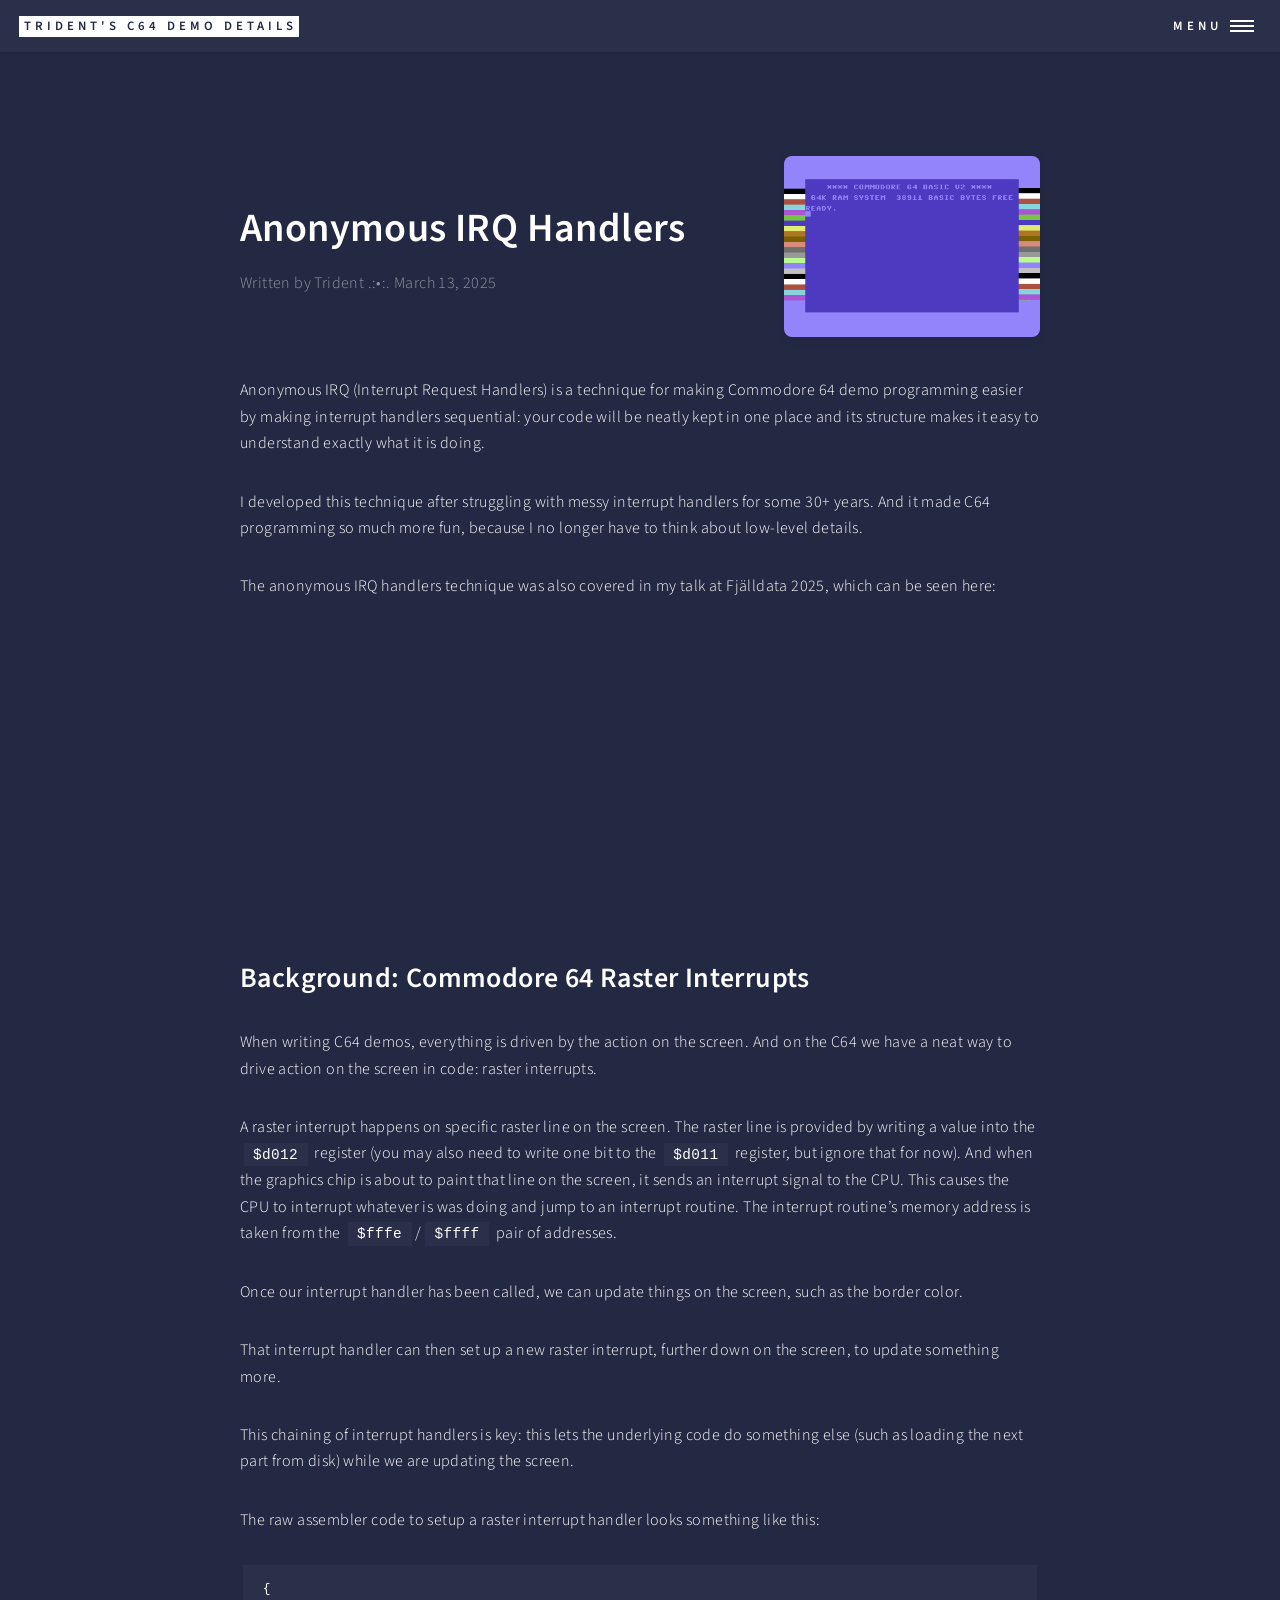
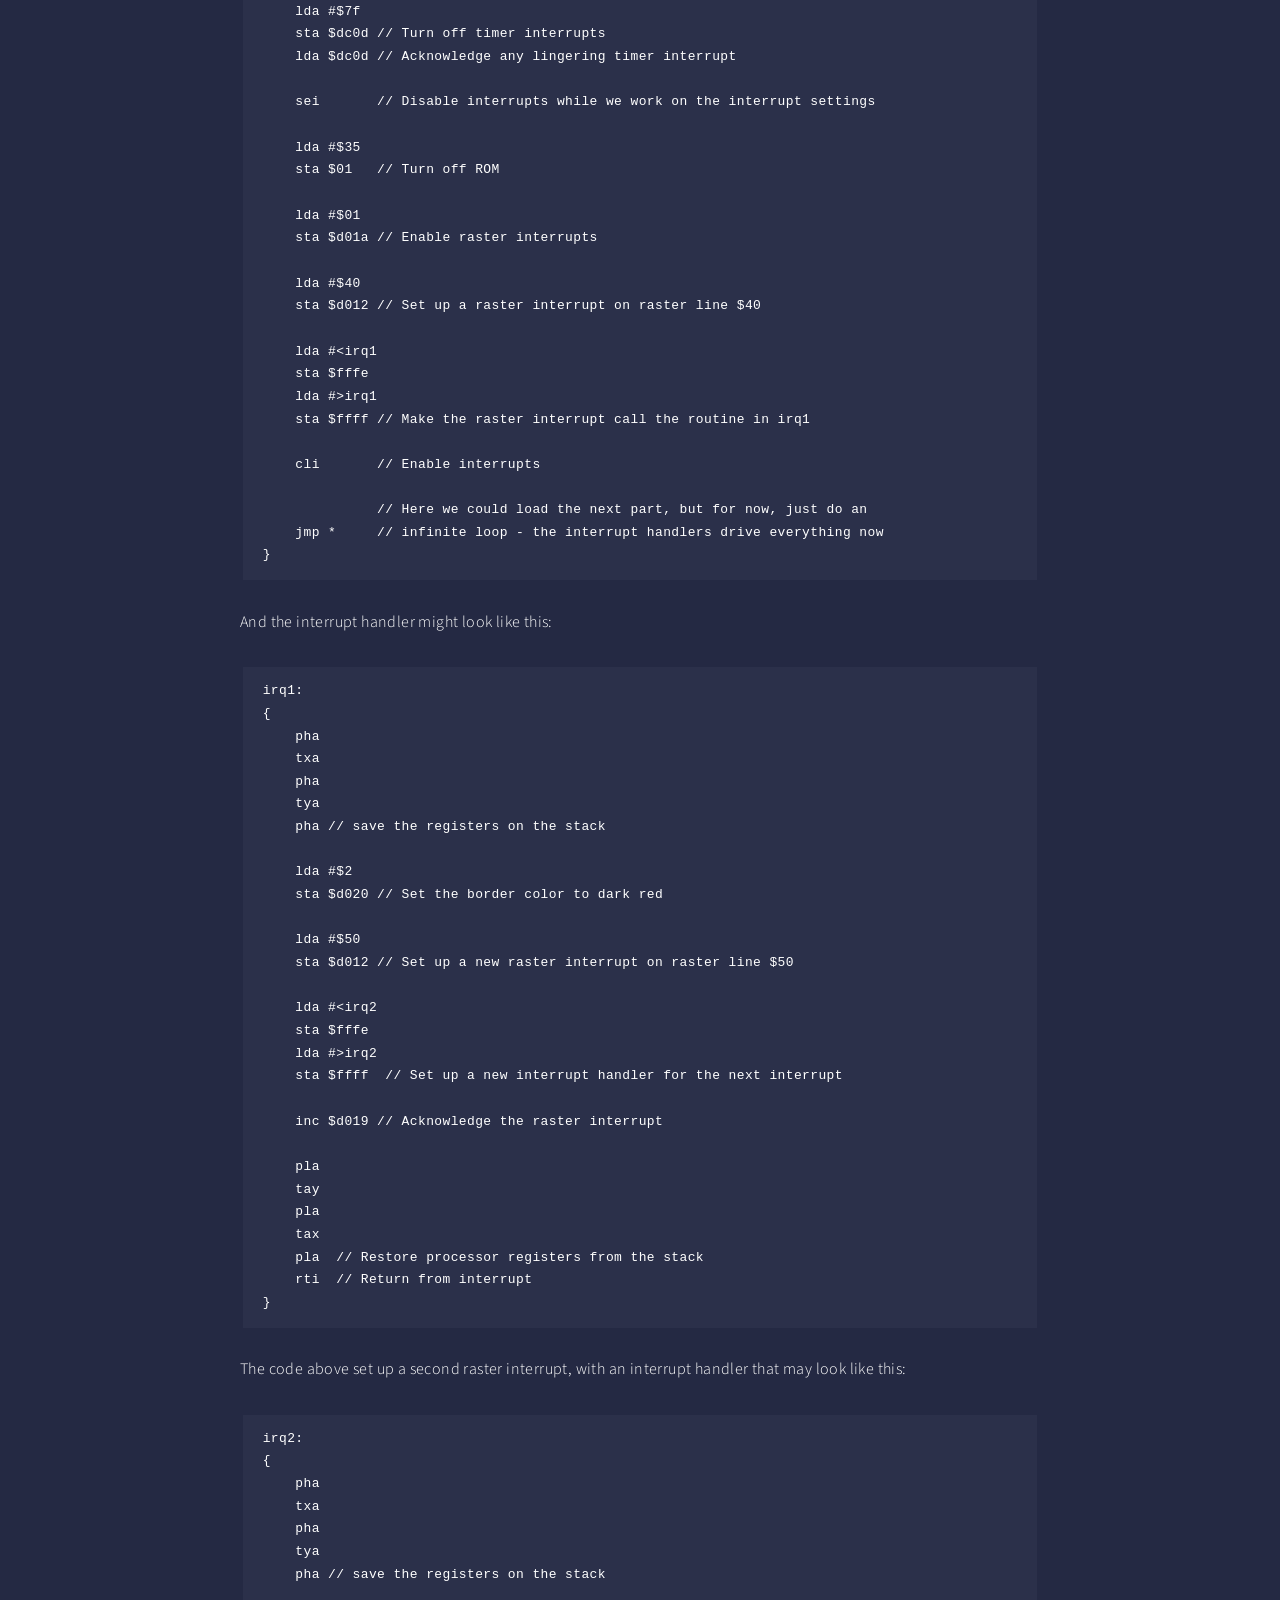
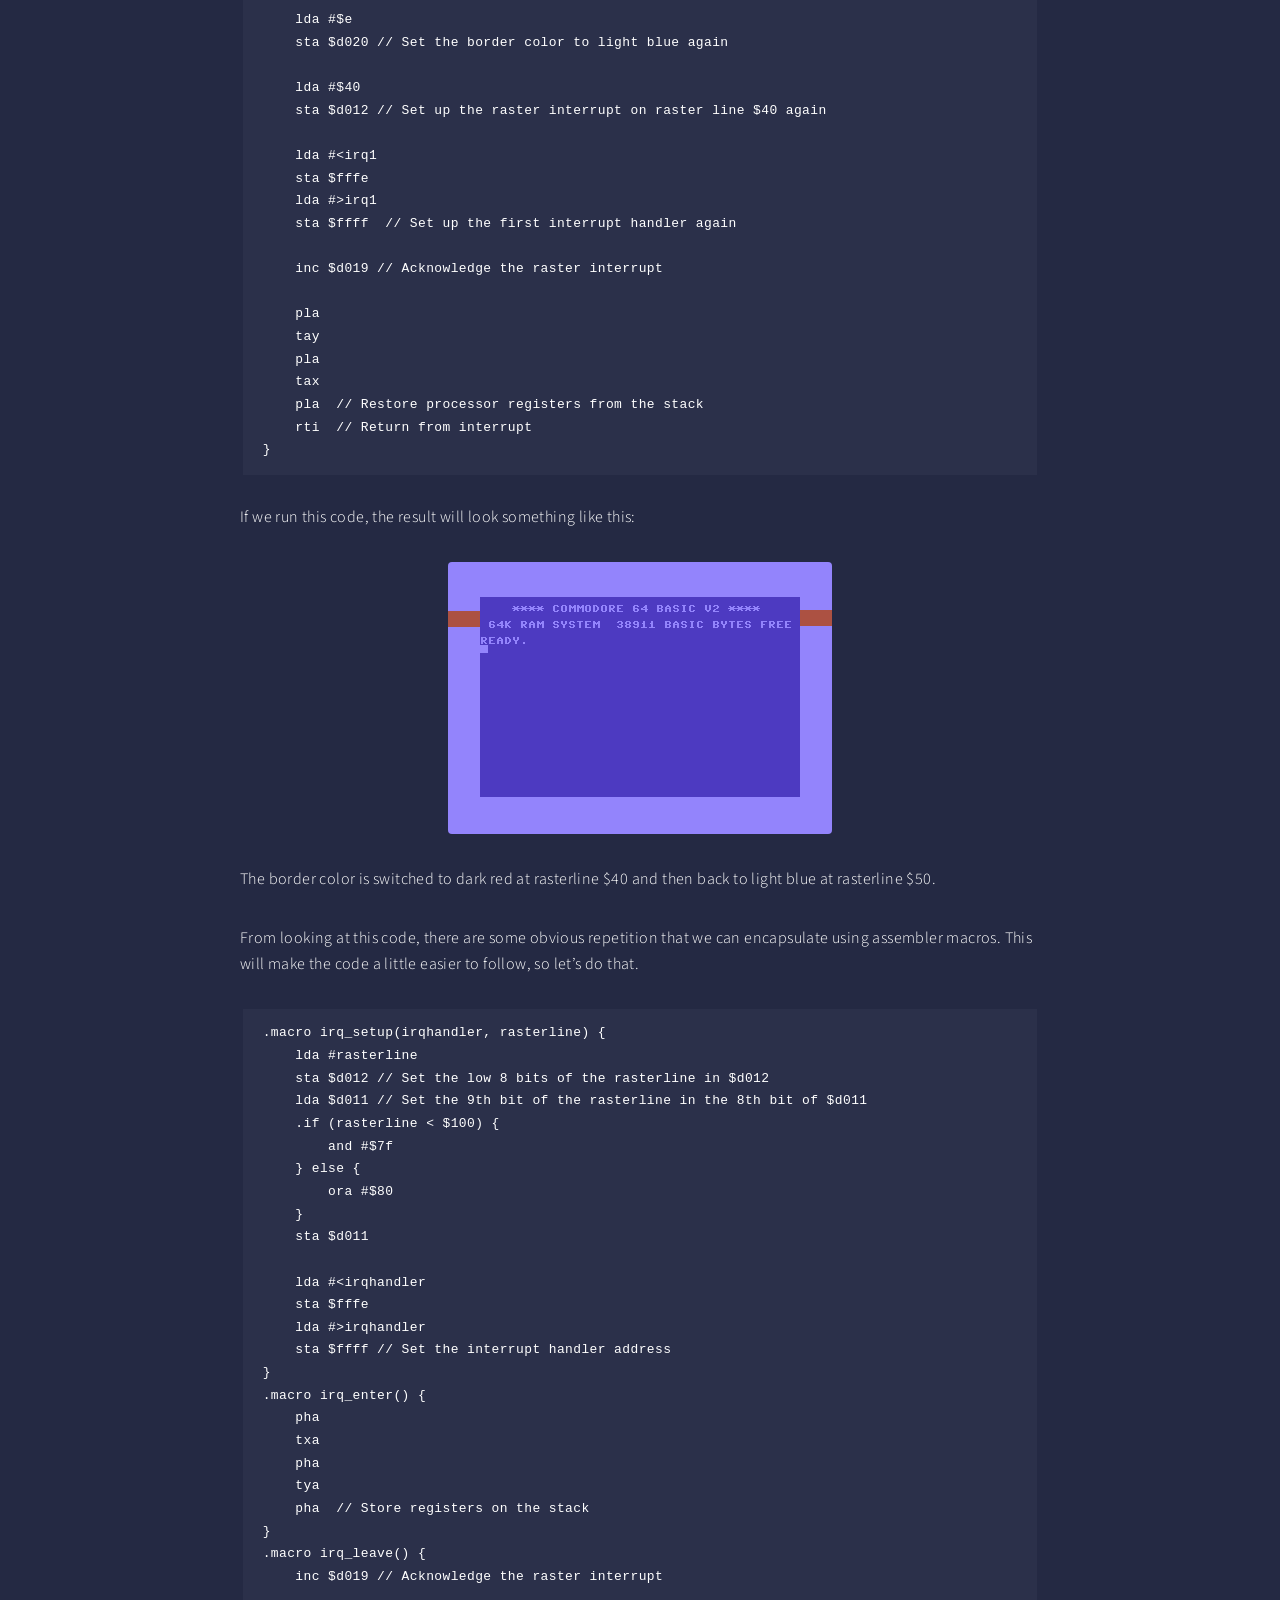
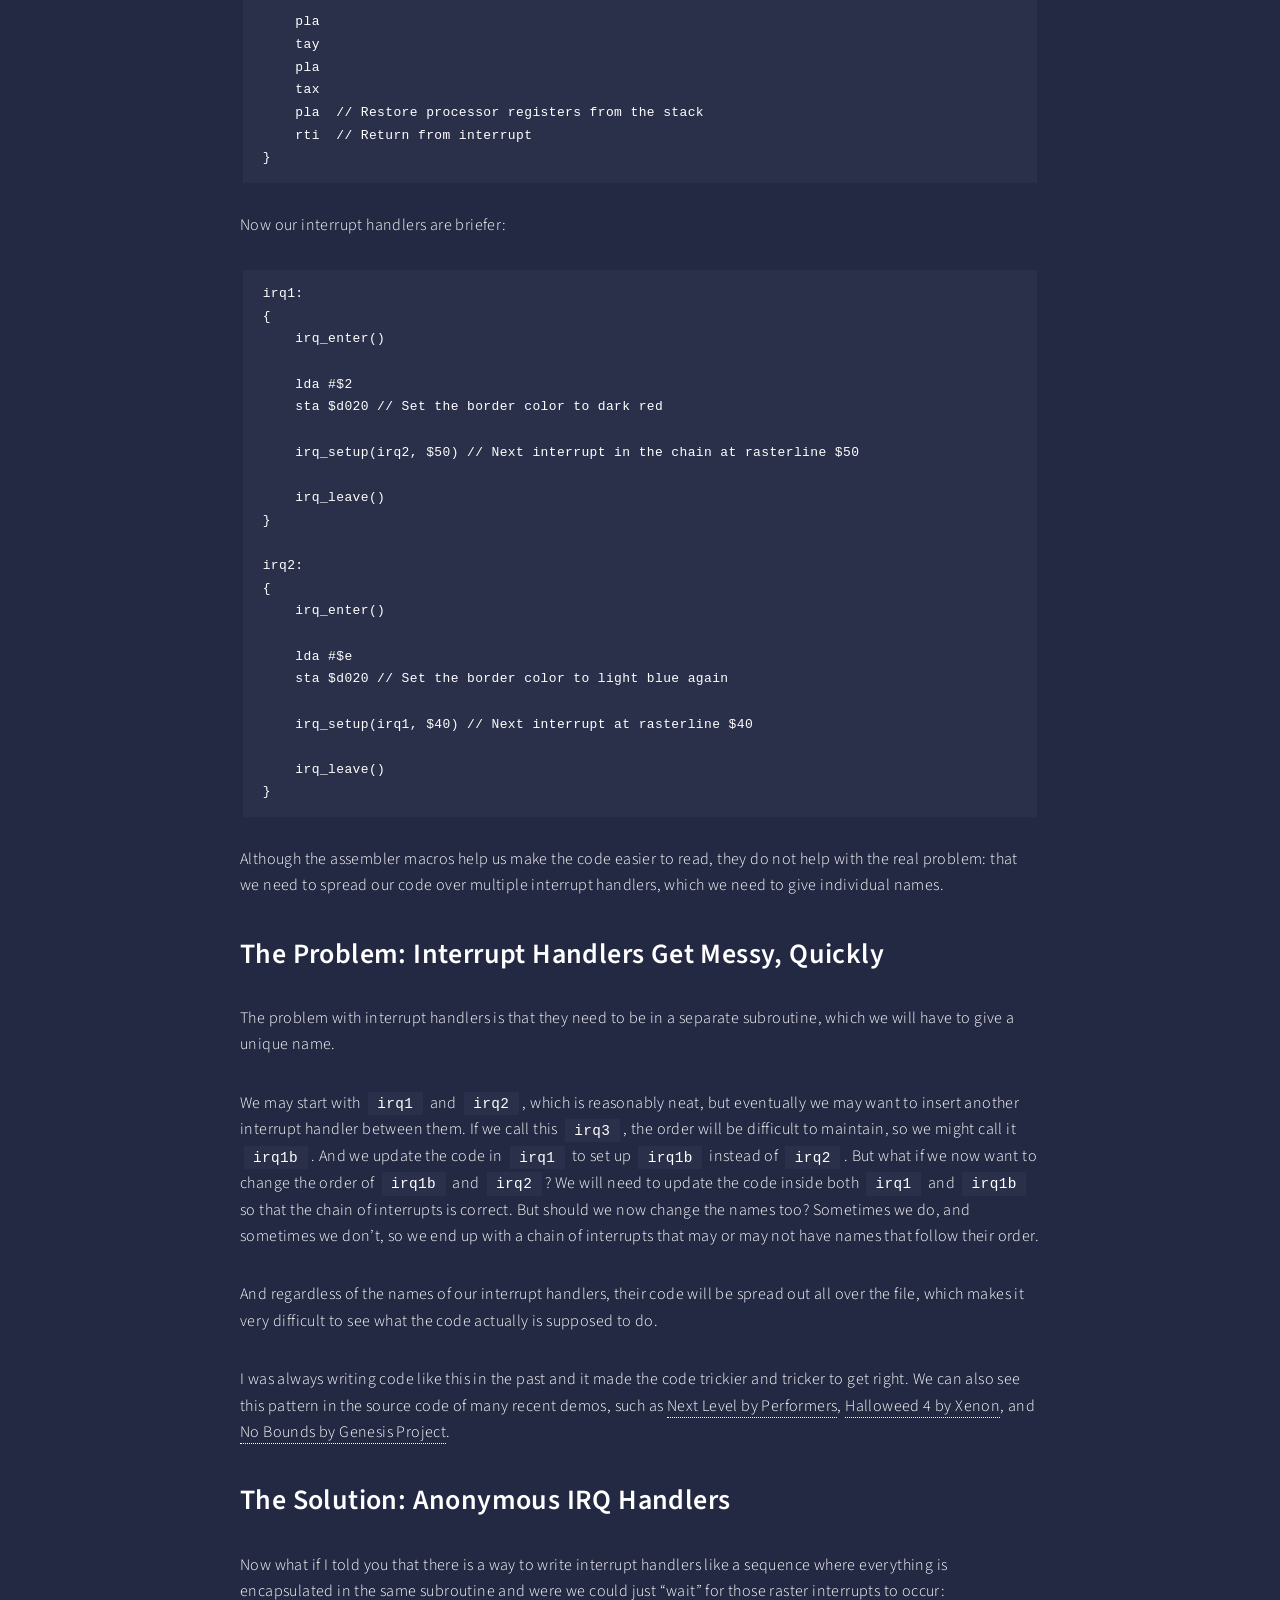
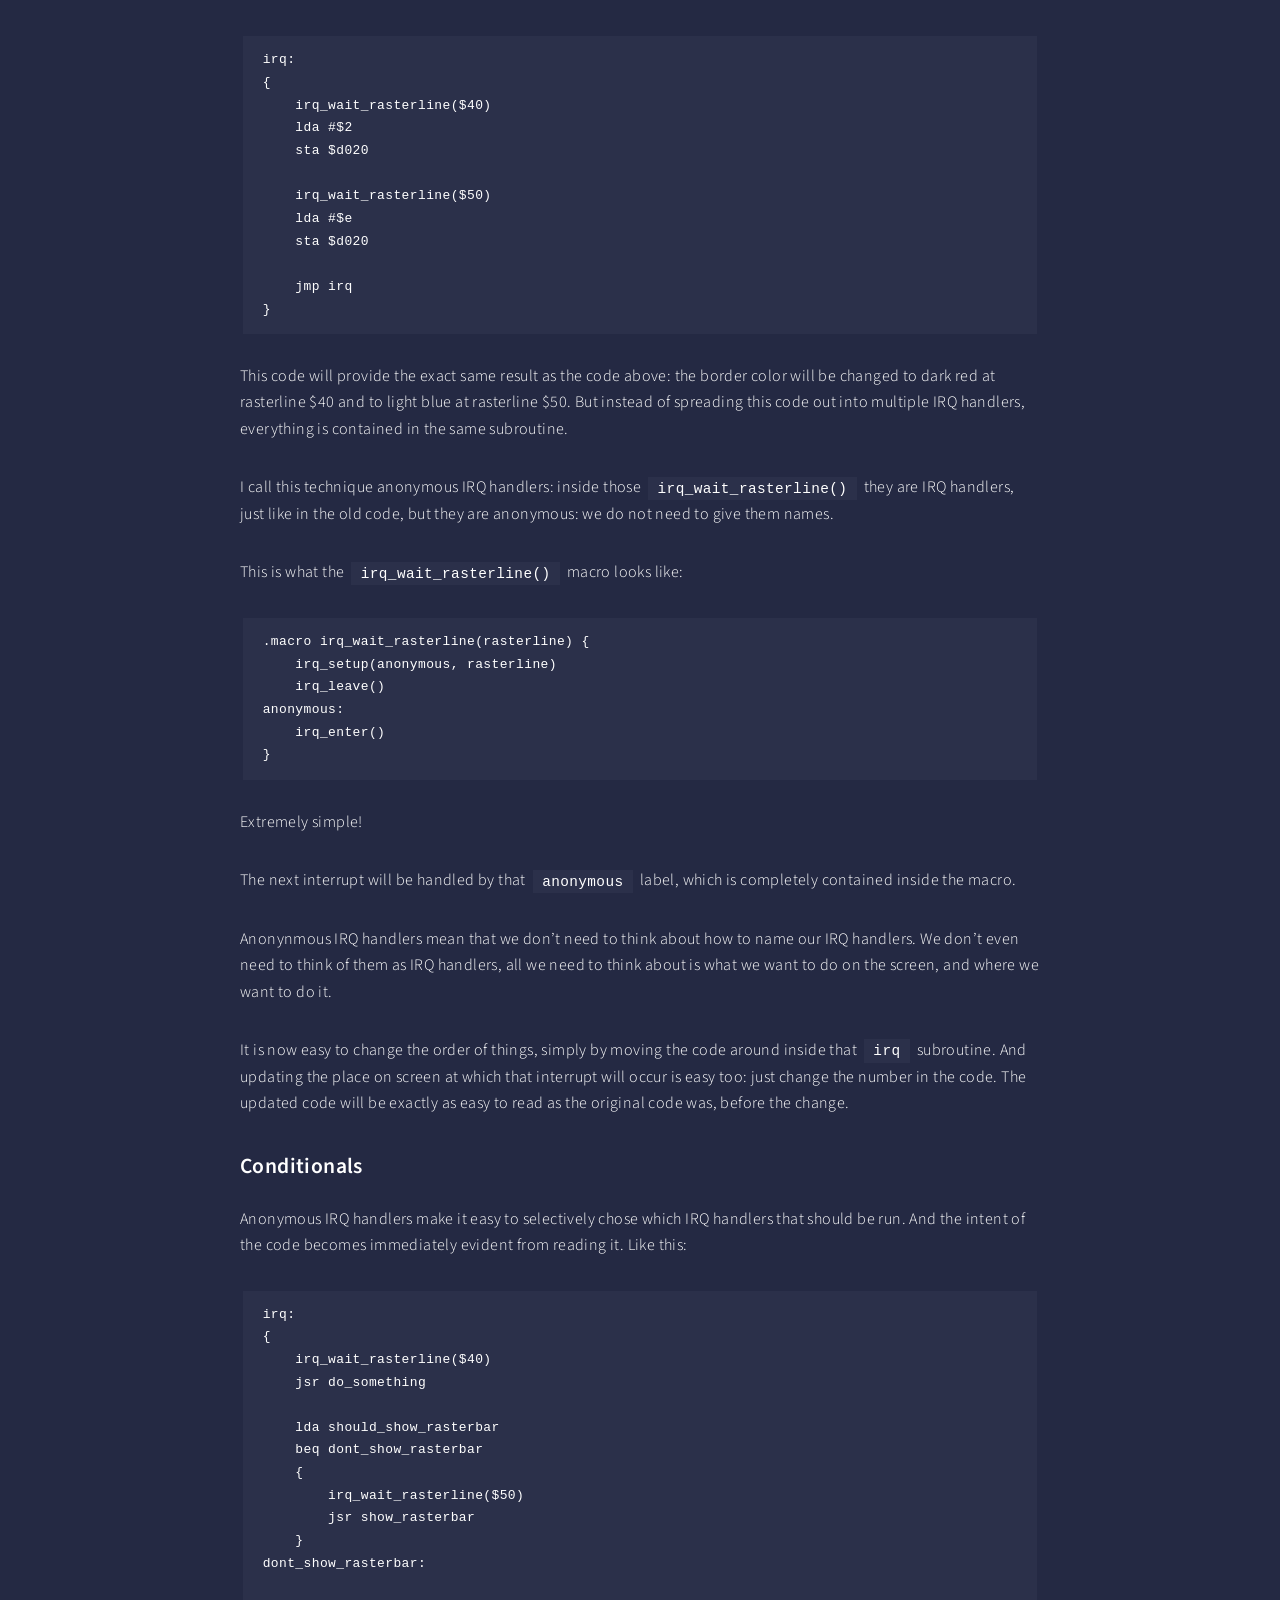
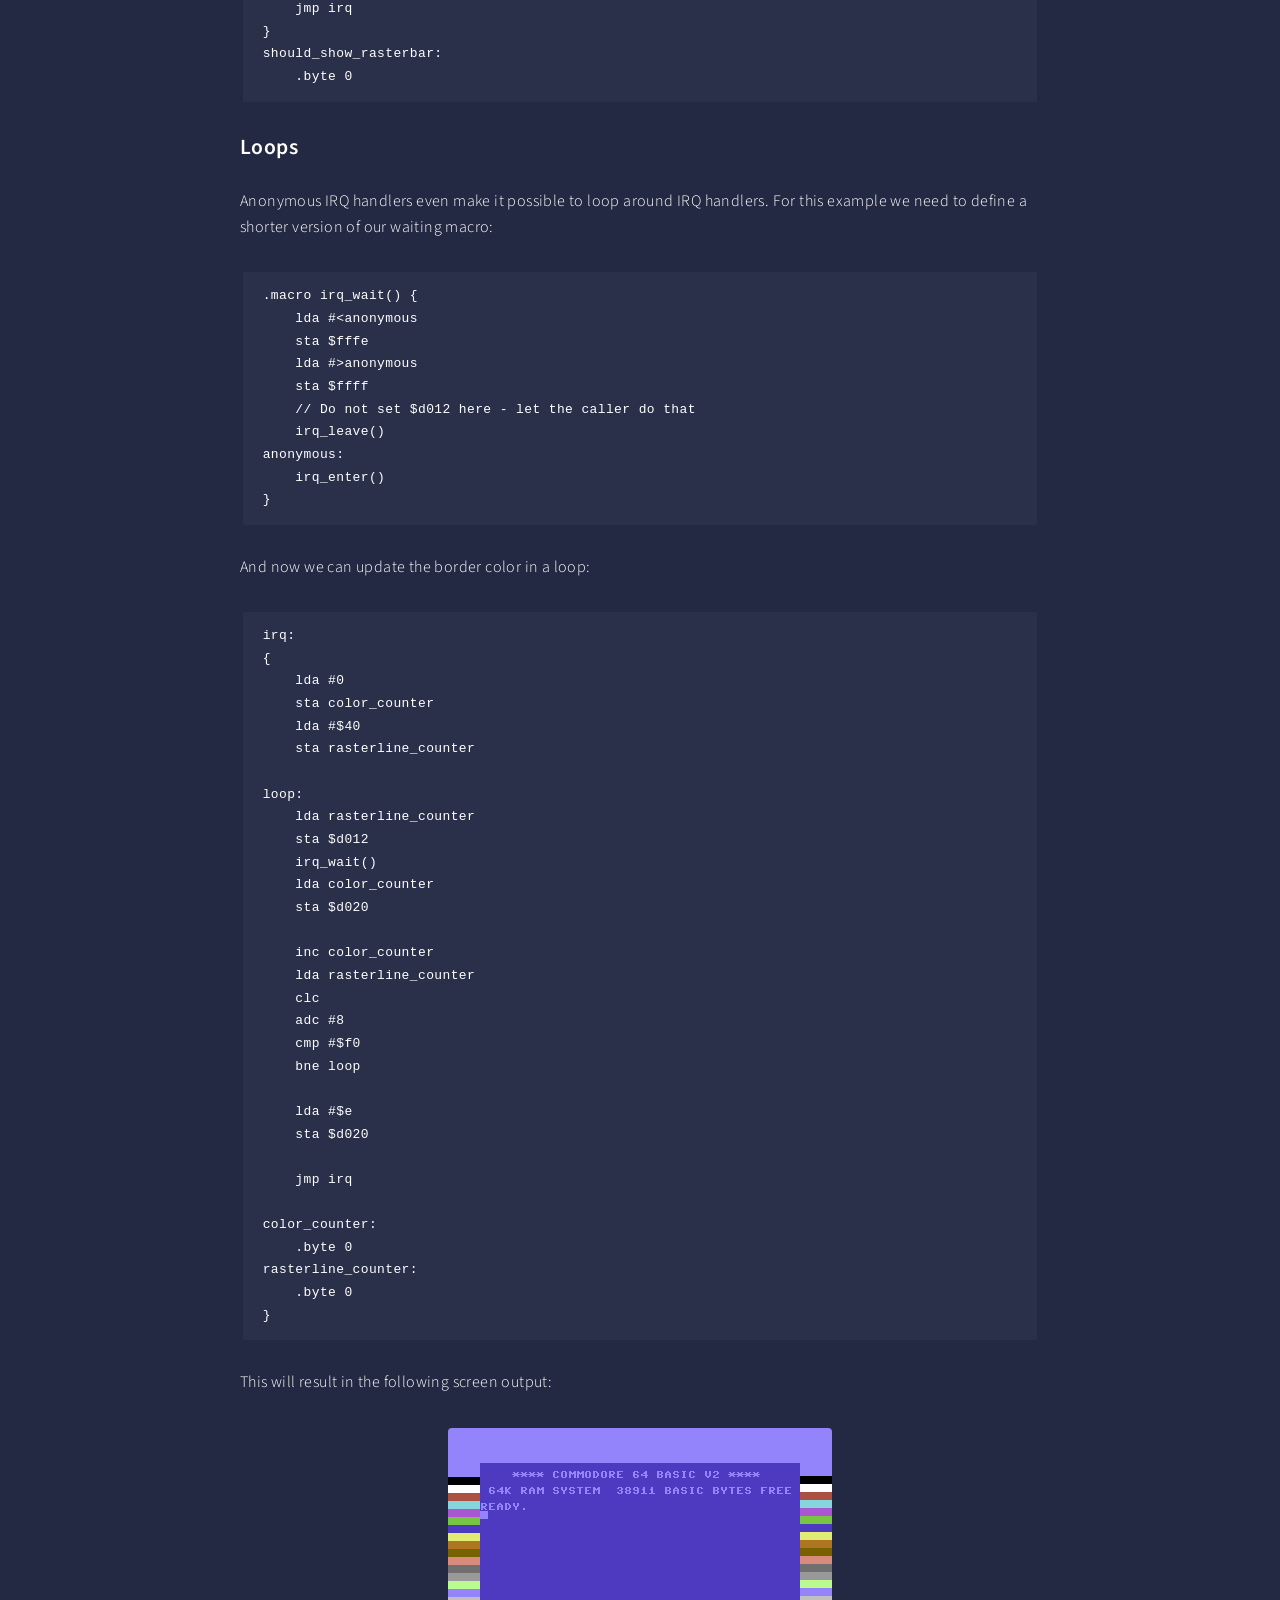
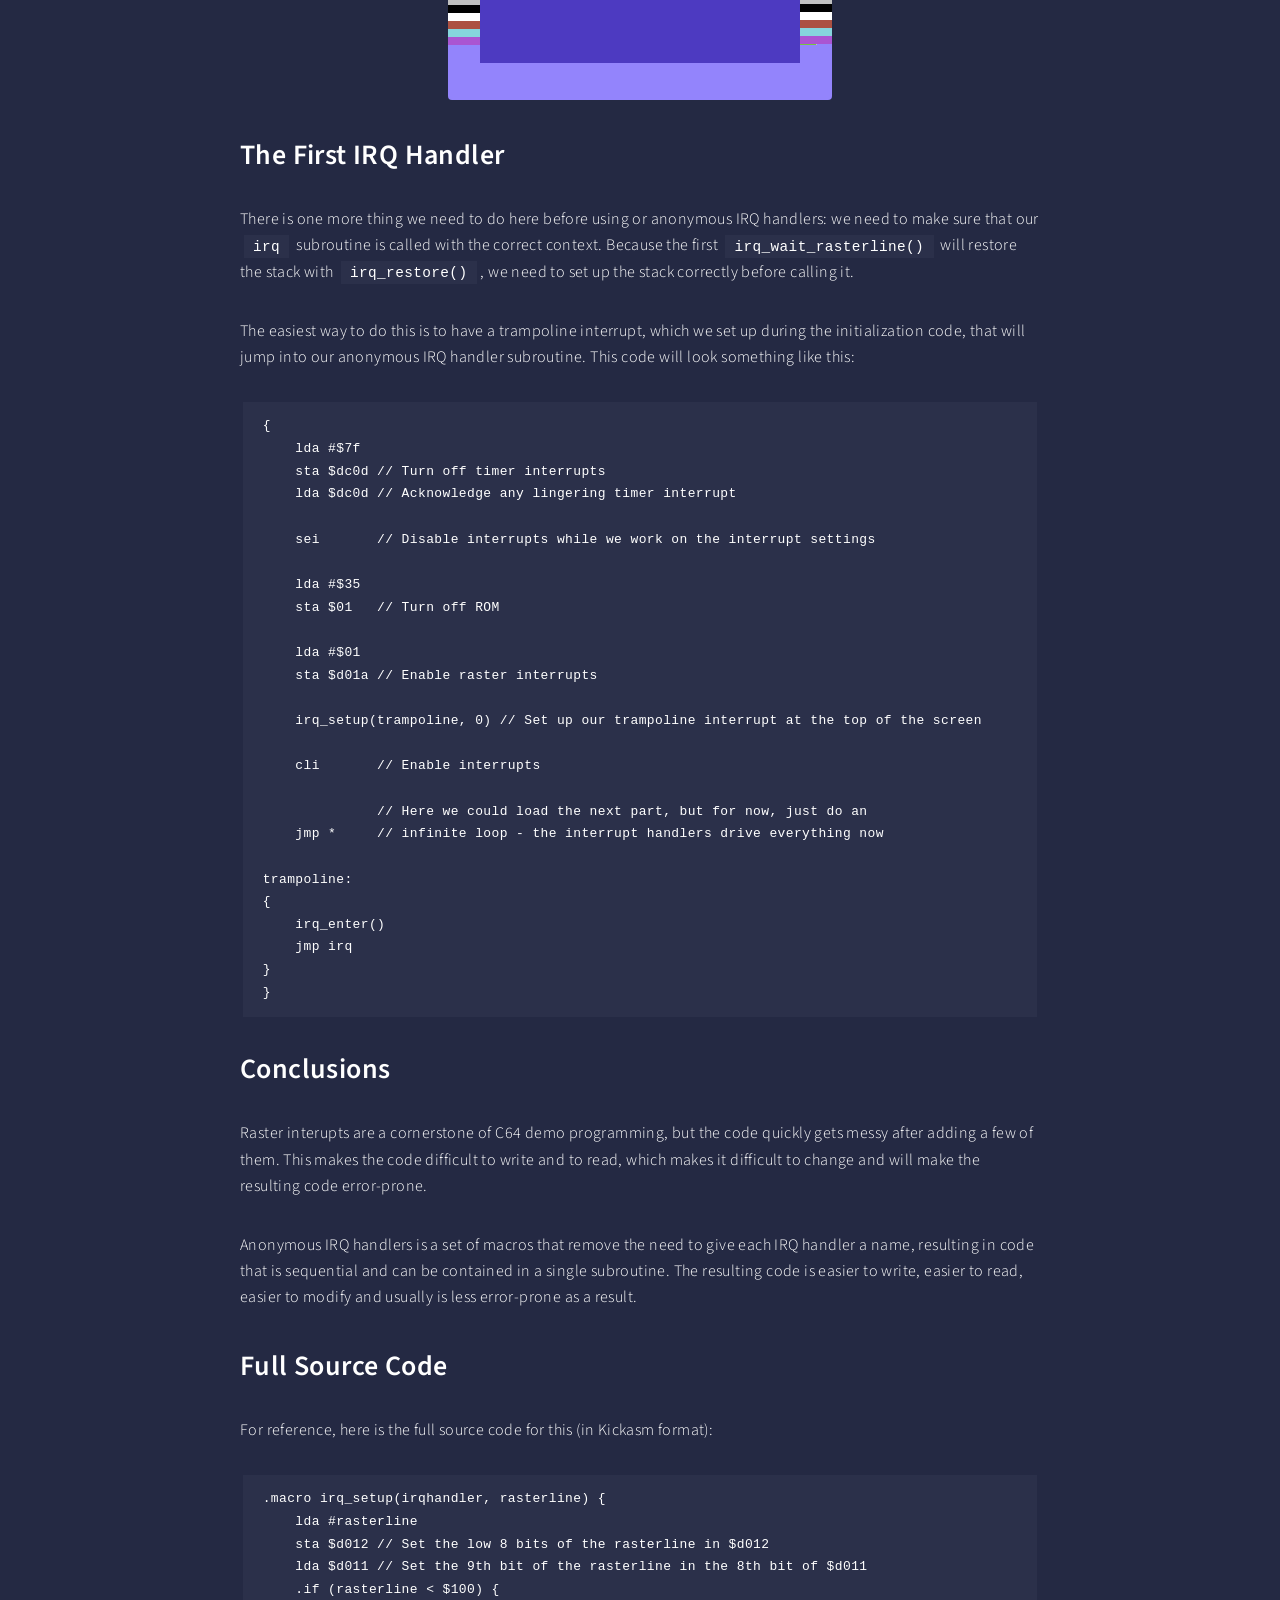
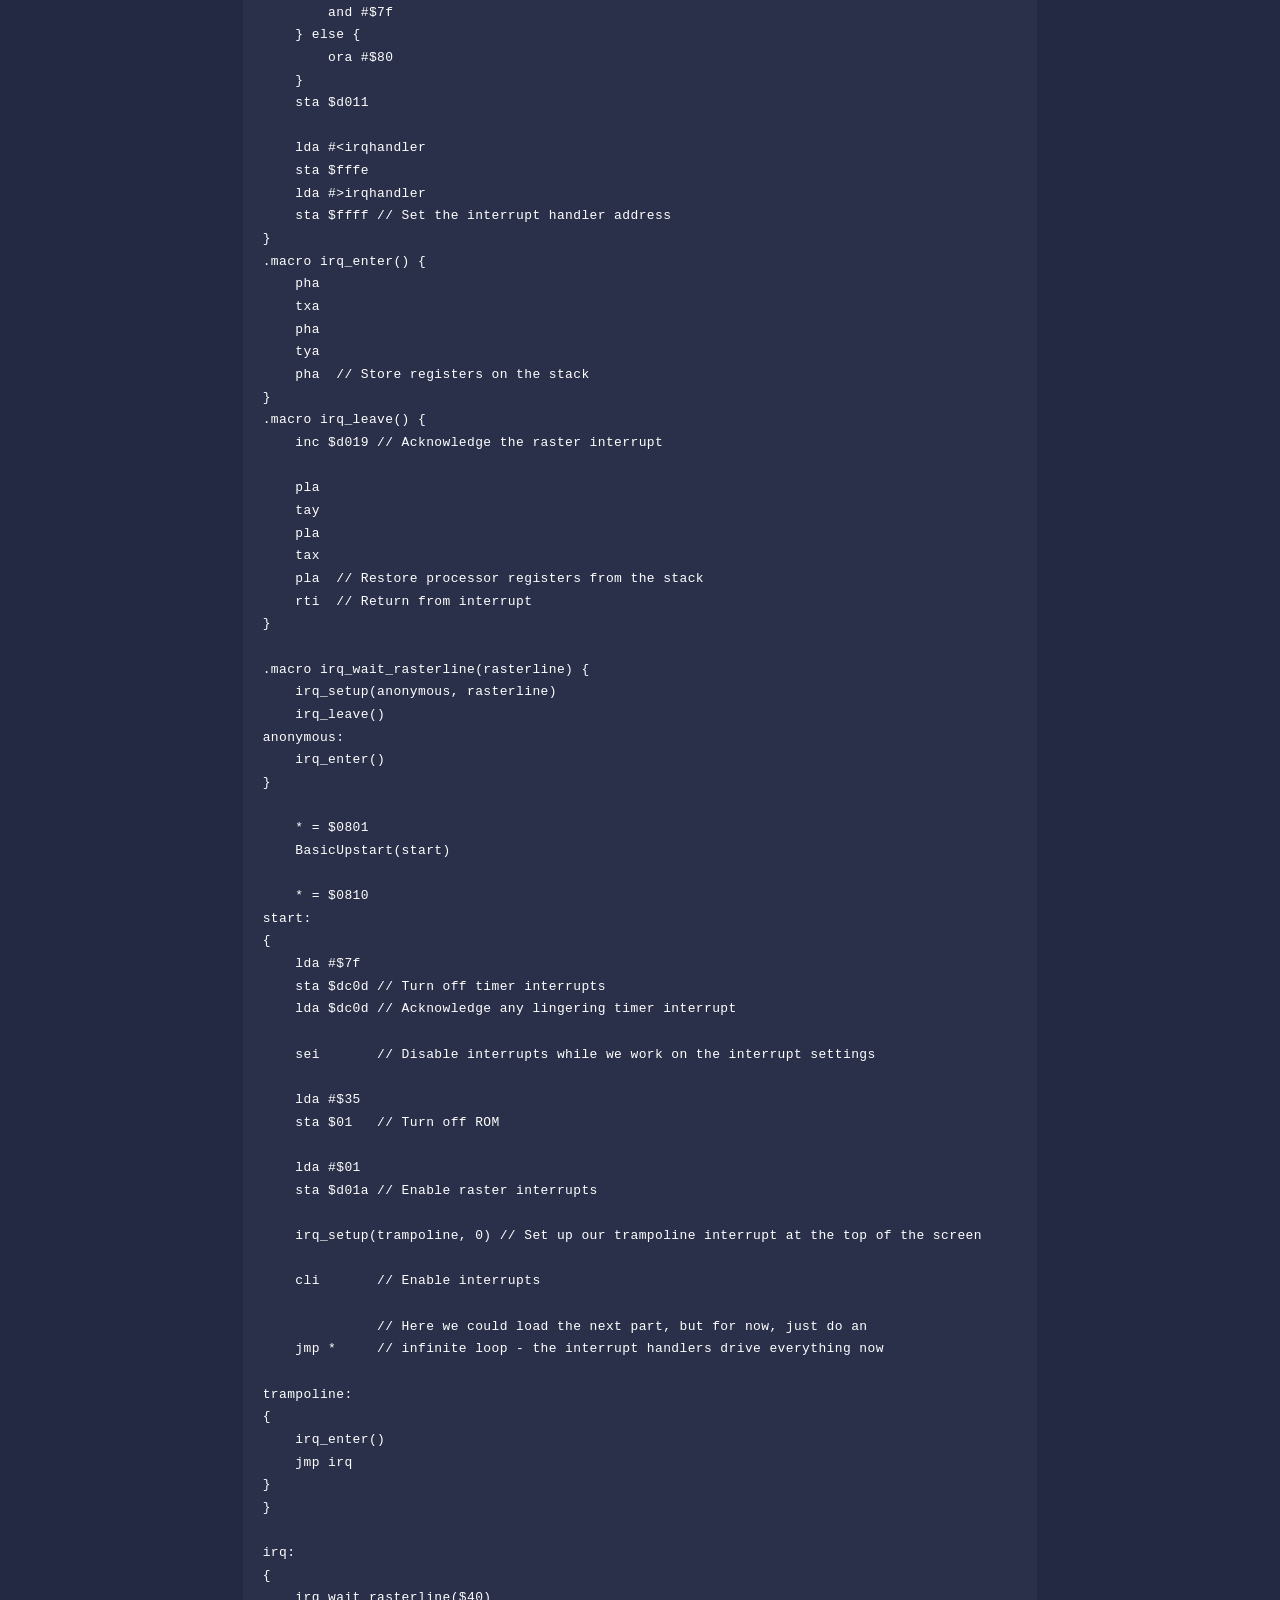
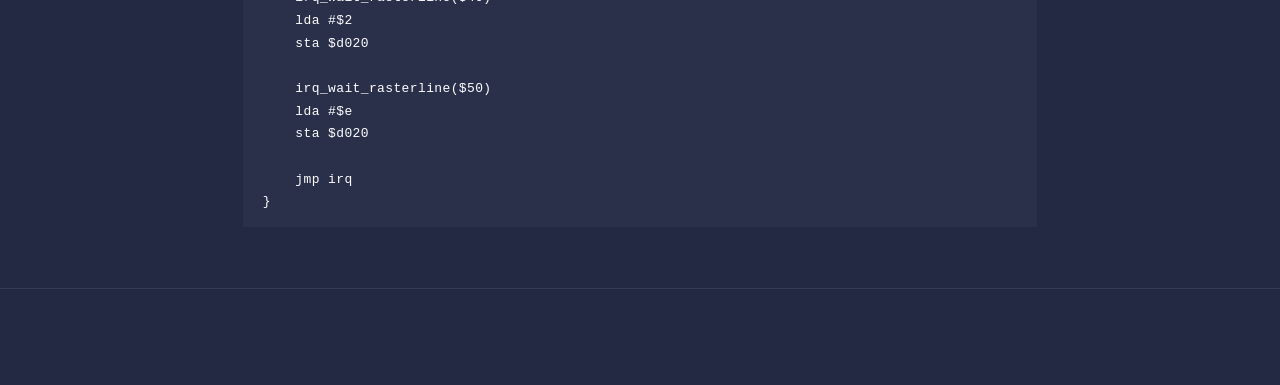
==== commit e738bb4f: "Picture" ====
--- a/anonymous-irq-handlers/index.html
+++ b/anonymous-irq-handlers/index.html
@@ -131,6 +131,10 @@
 				</p>
 			</div>
 			
+			<span class="image main" style="flex: 1 1 0; display: flex; align-items: flex-start; justify-content: flex-end;">
+				<img src="/assets/images/anonymous-irq-handlers/loop.png" alt="" style="height:auto; display:block; margin:0; border-radius: 8px; box-shadow: 0 2px 8px rgba(0,0,0,0.08);" />
+			</span>
+			
 		</header>
 		<p>Anonymous IRQ (Interrupt Request Handlers) is a technique for making Commodore 64 demo programming easier by making interrupt handlers sequential: your code will be neatly kept in one place and its structure makes it easy to understand exactly what it is doing.</p>
 
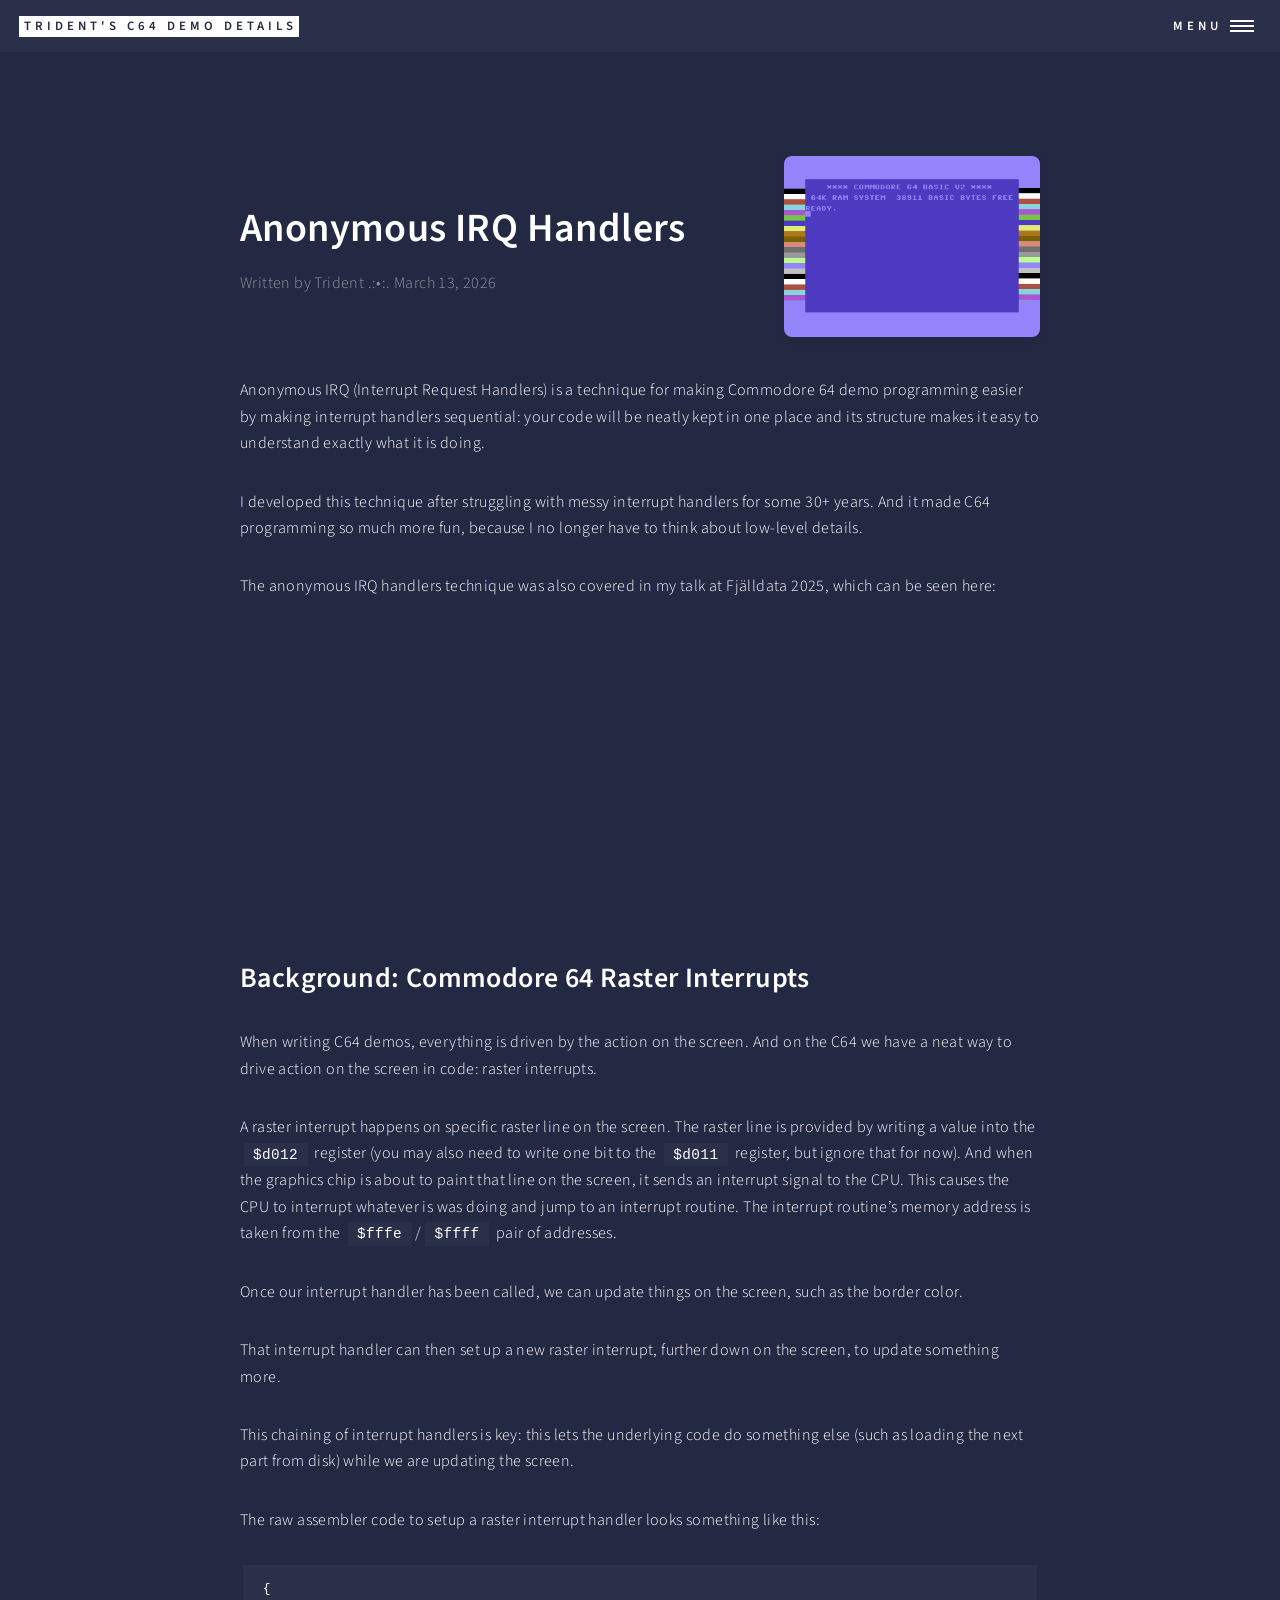
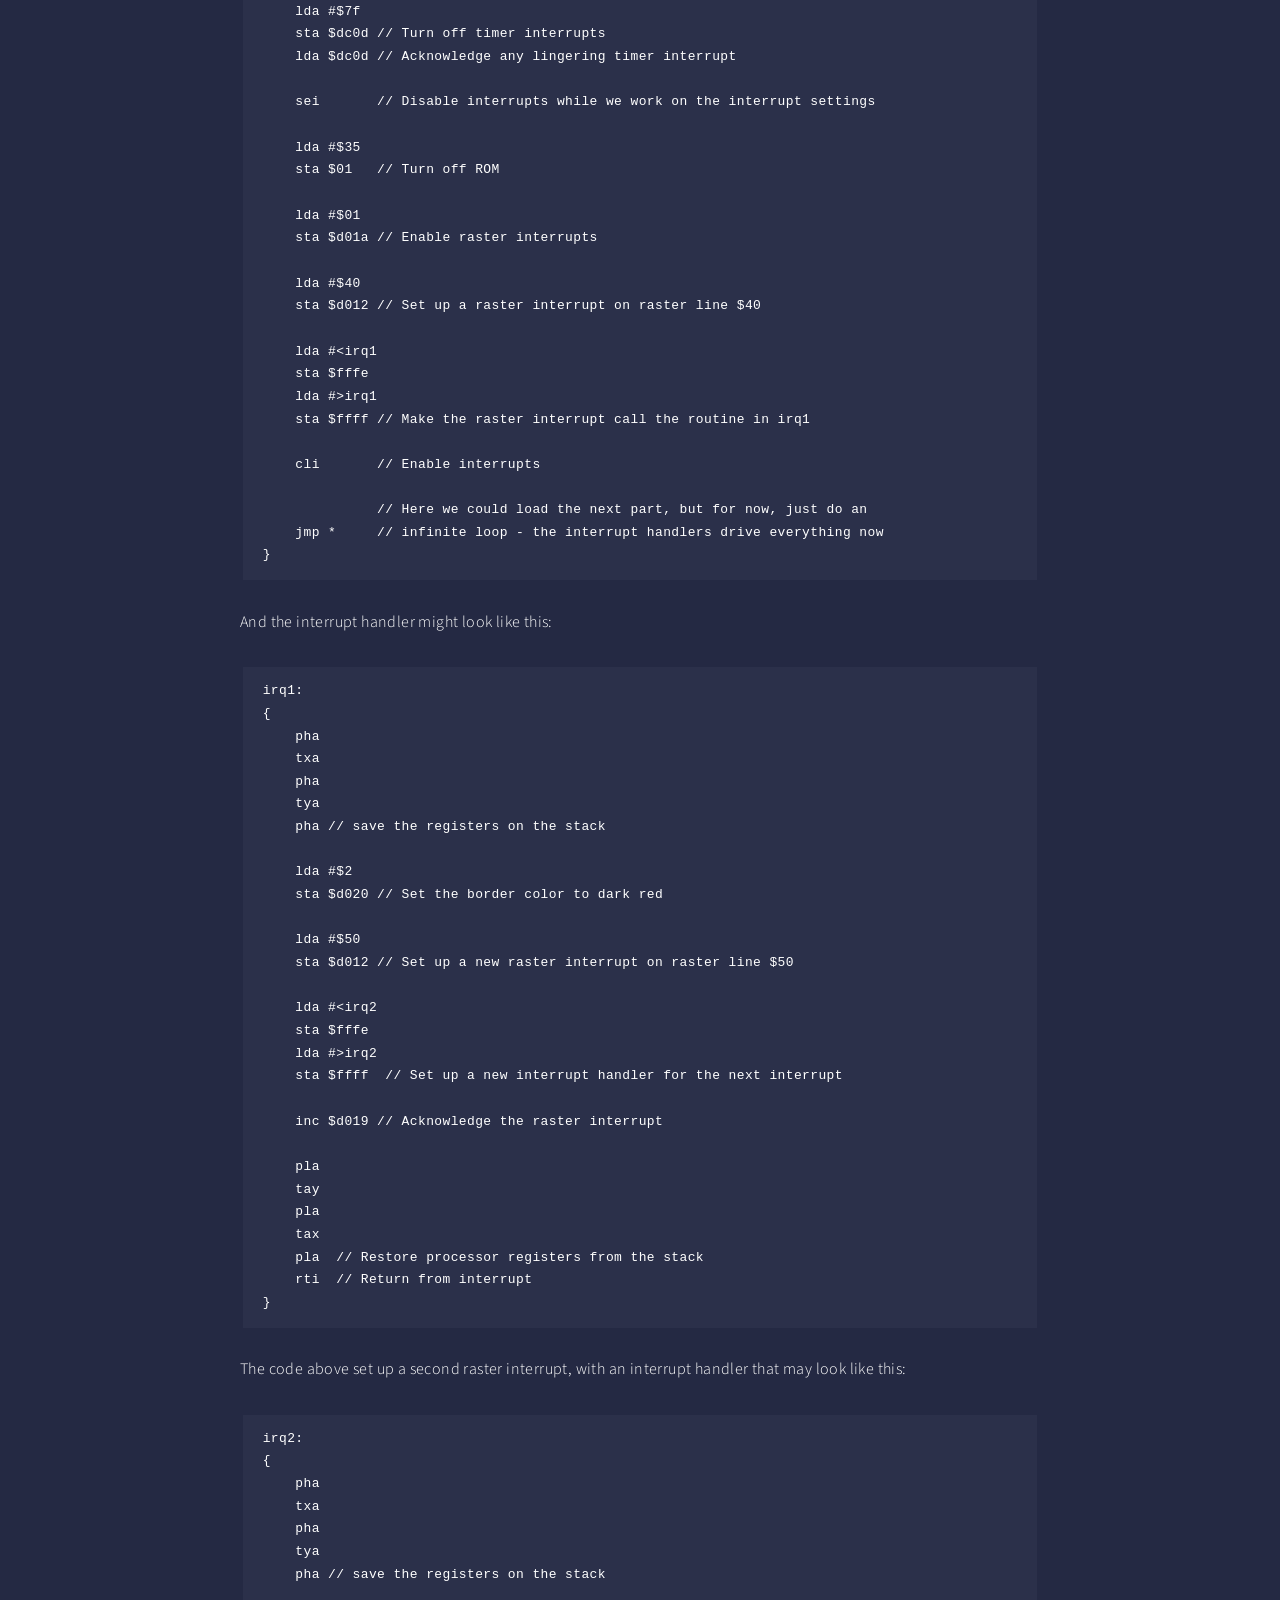
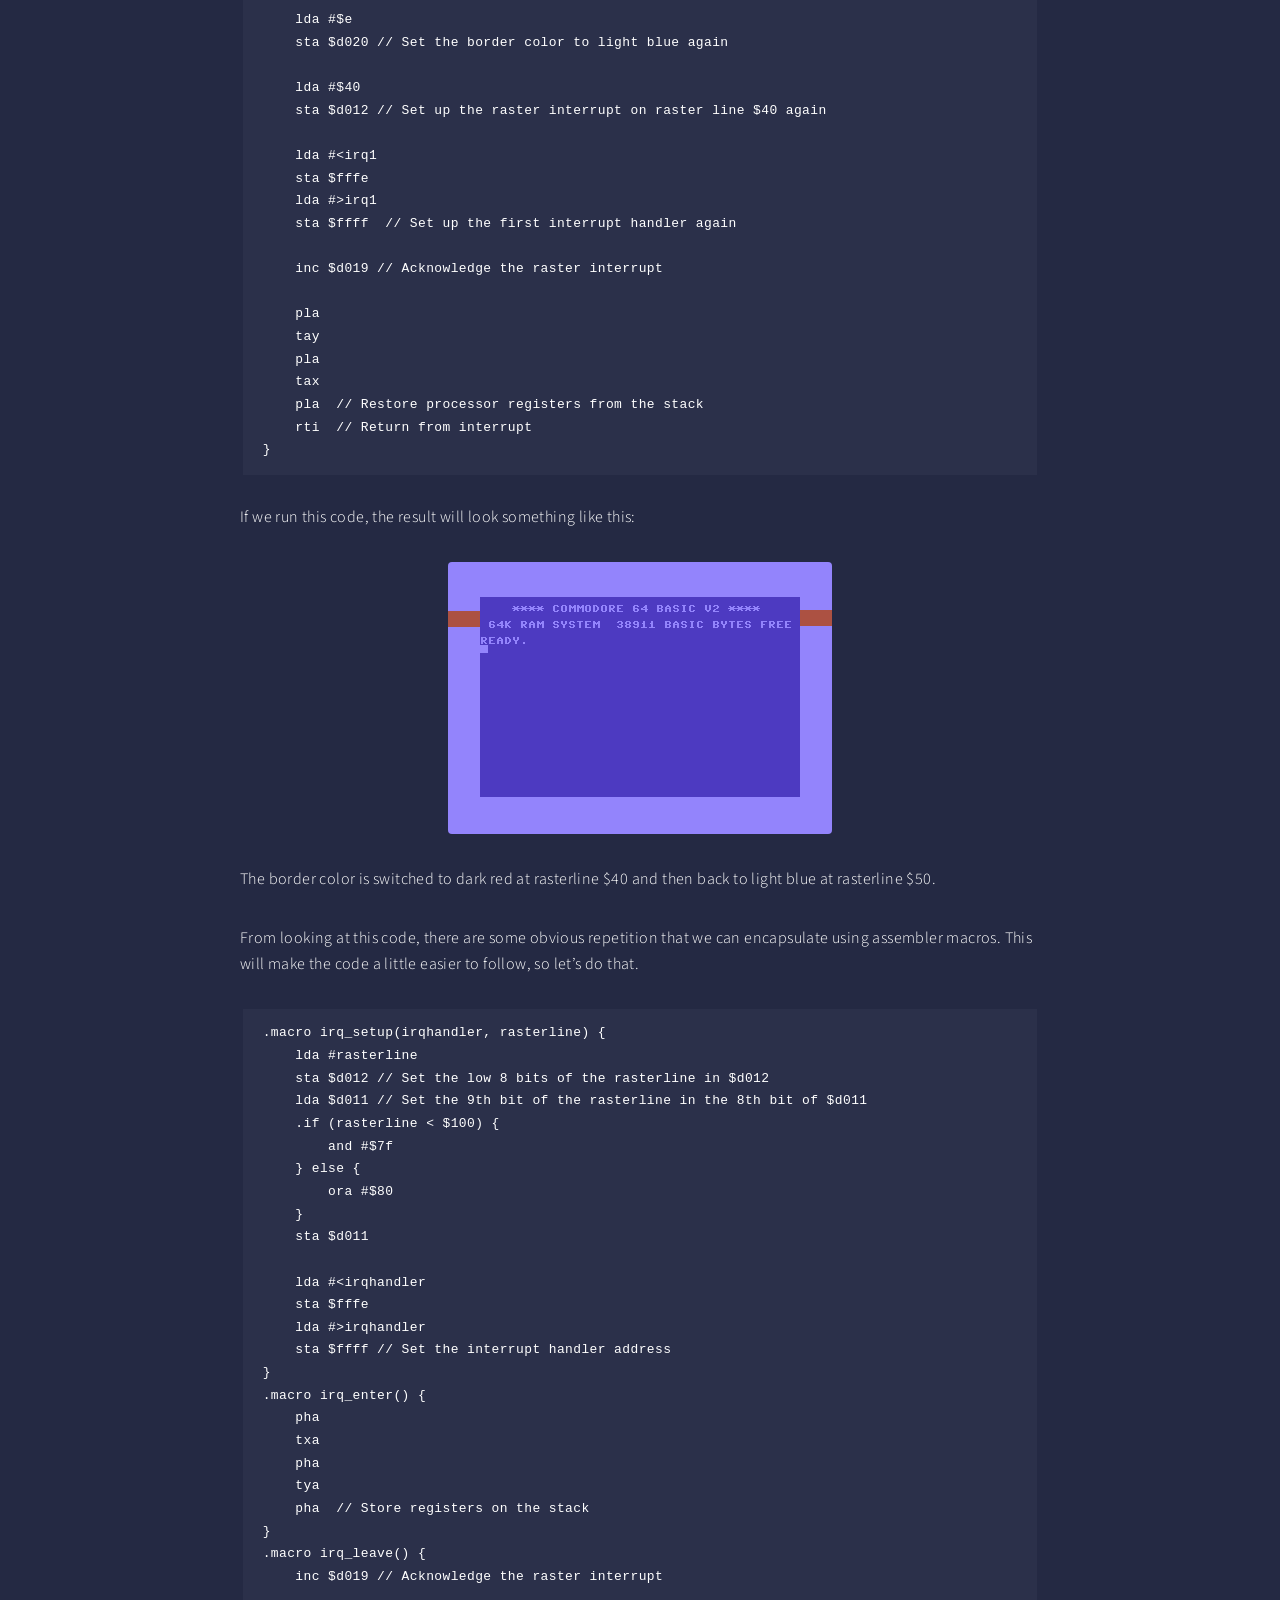
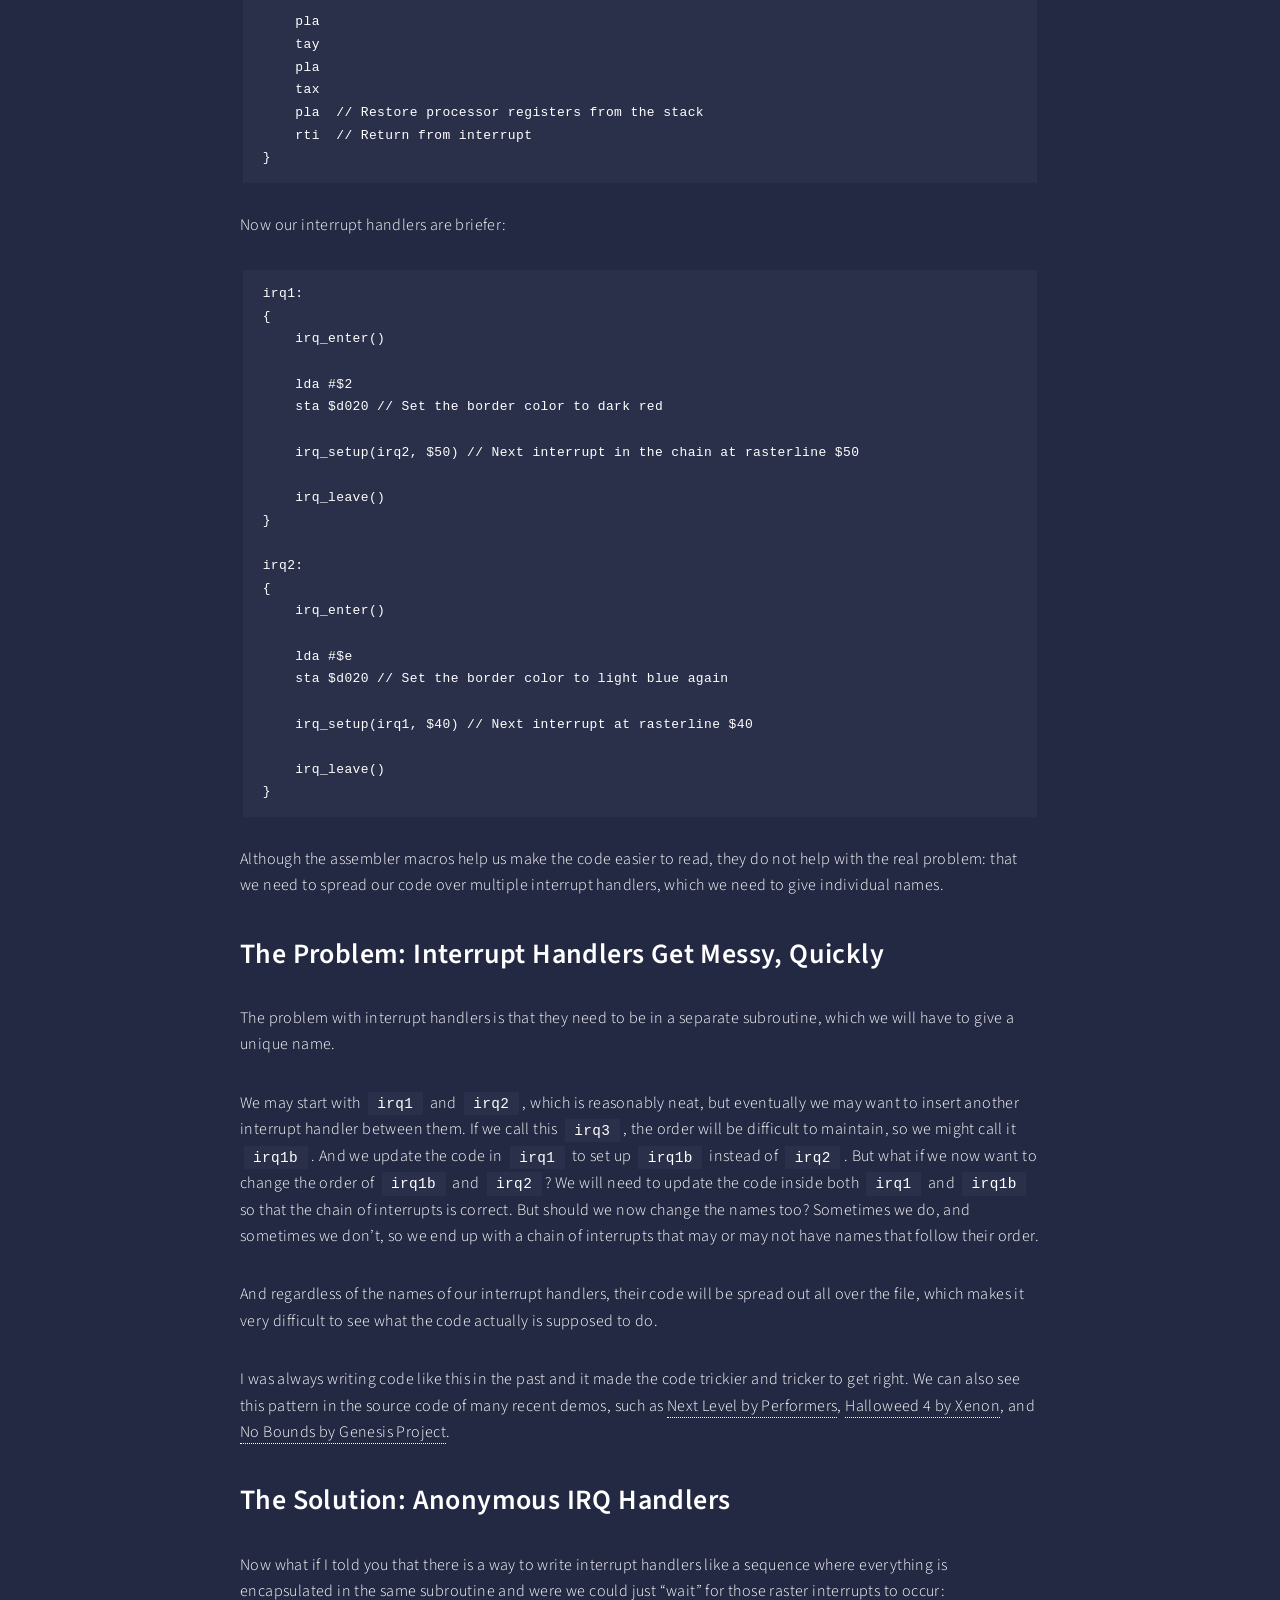
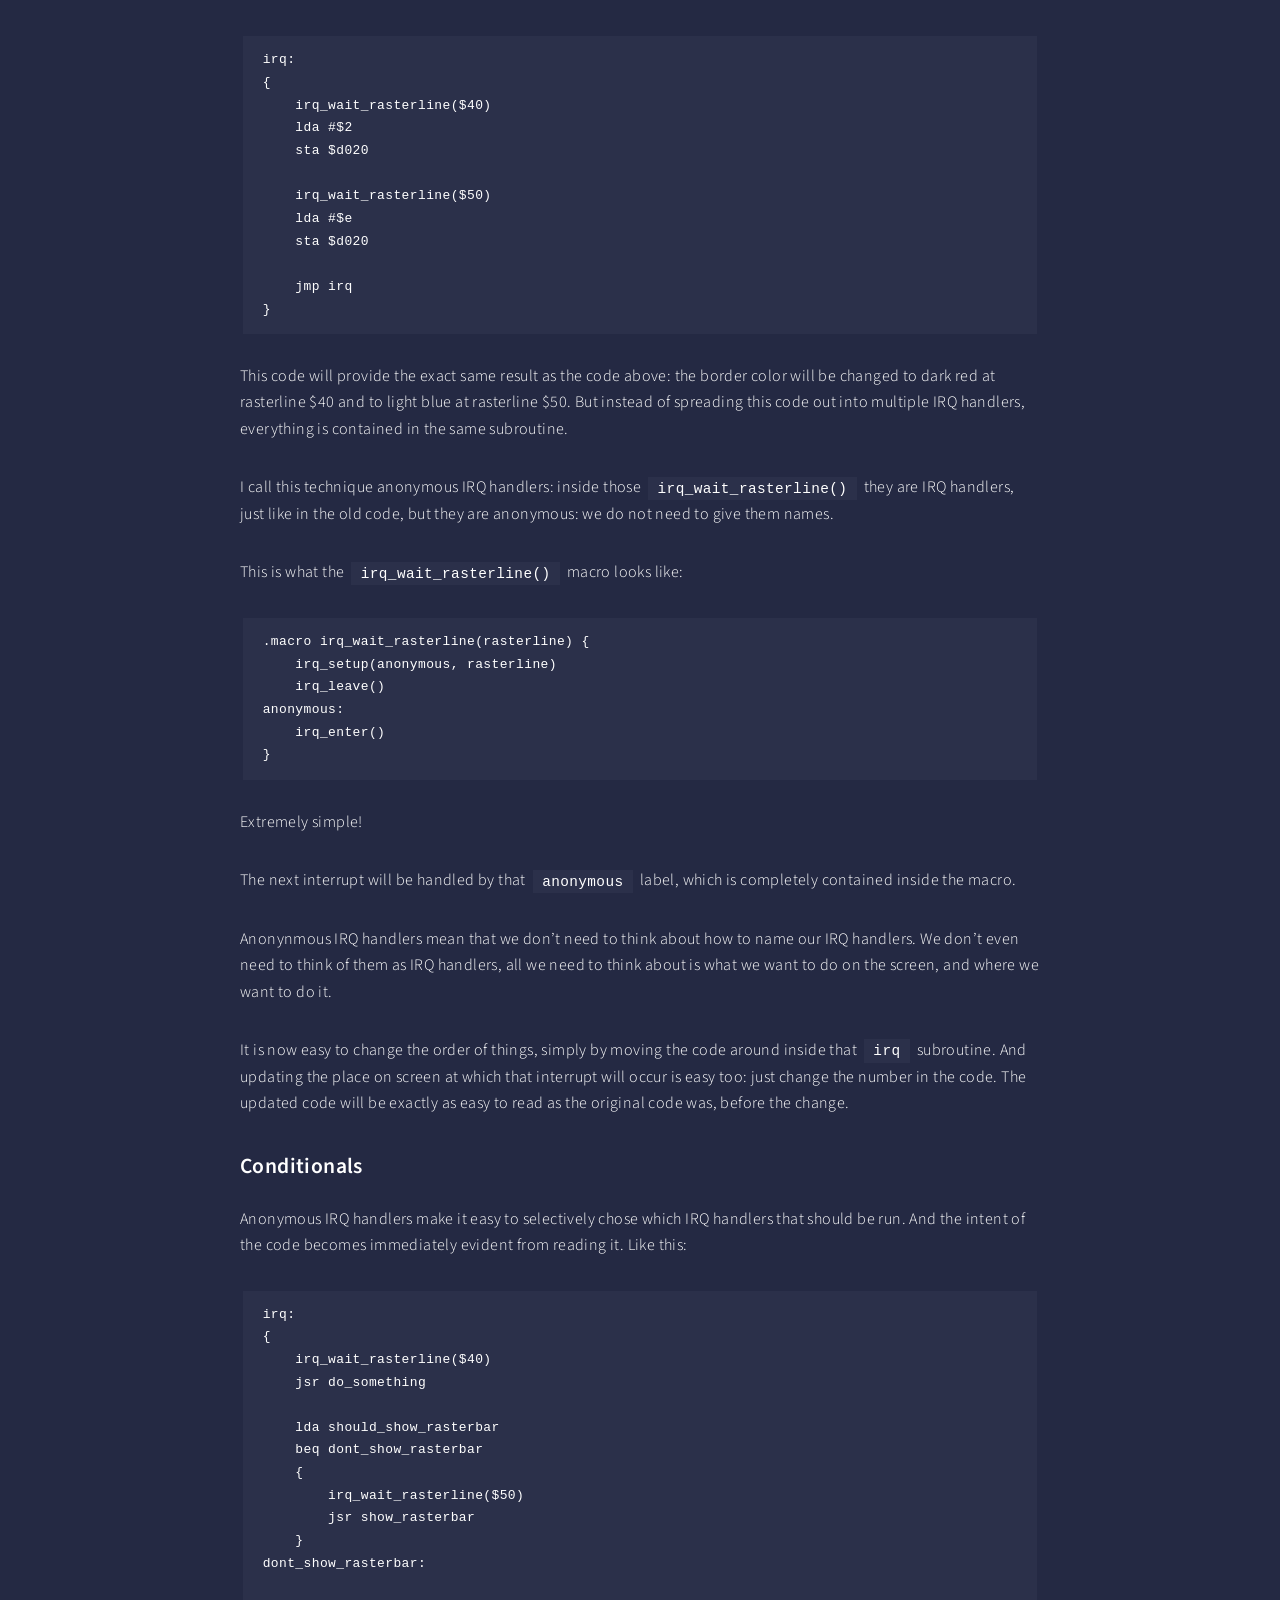
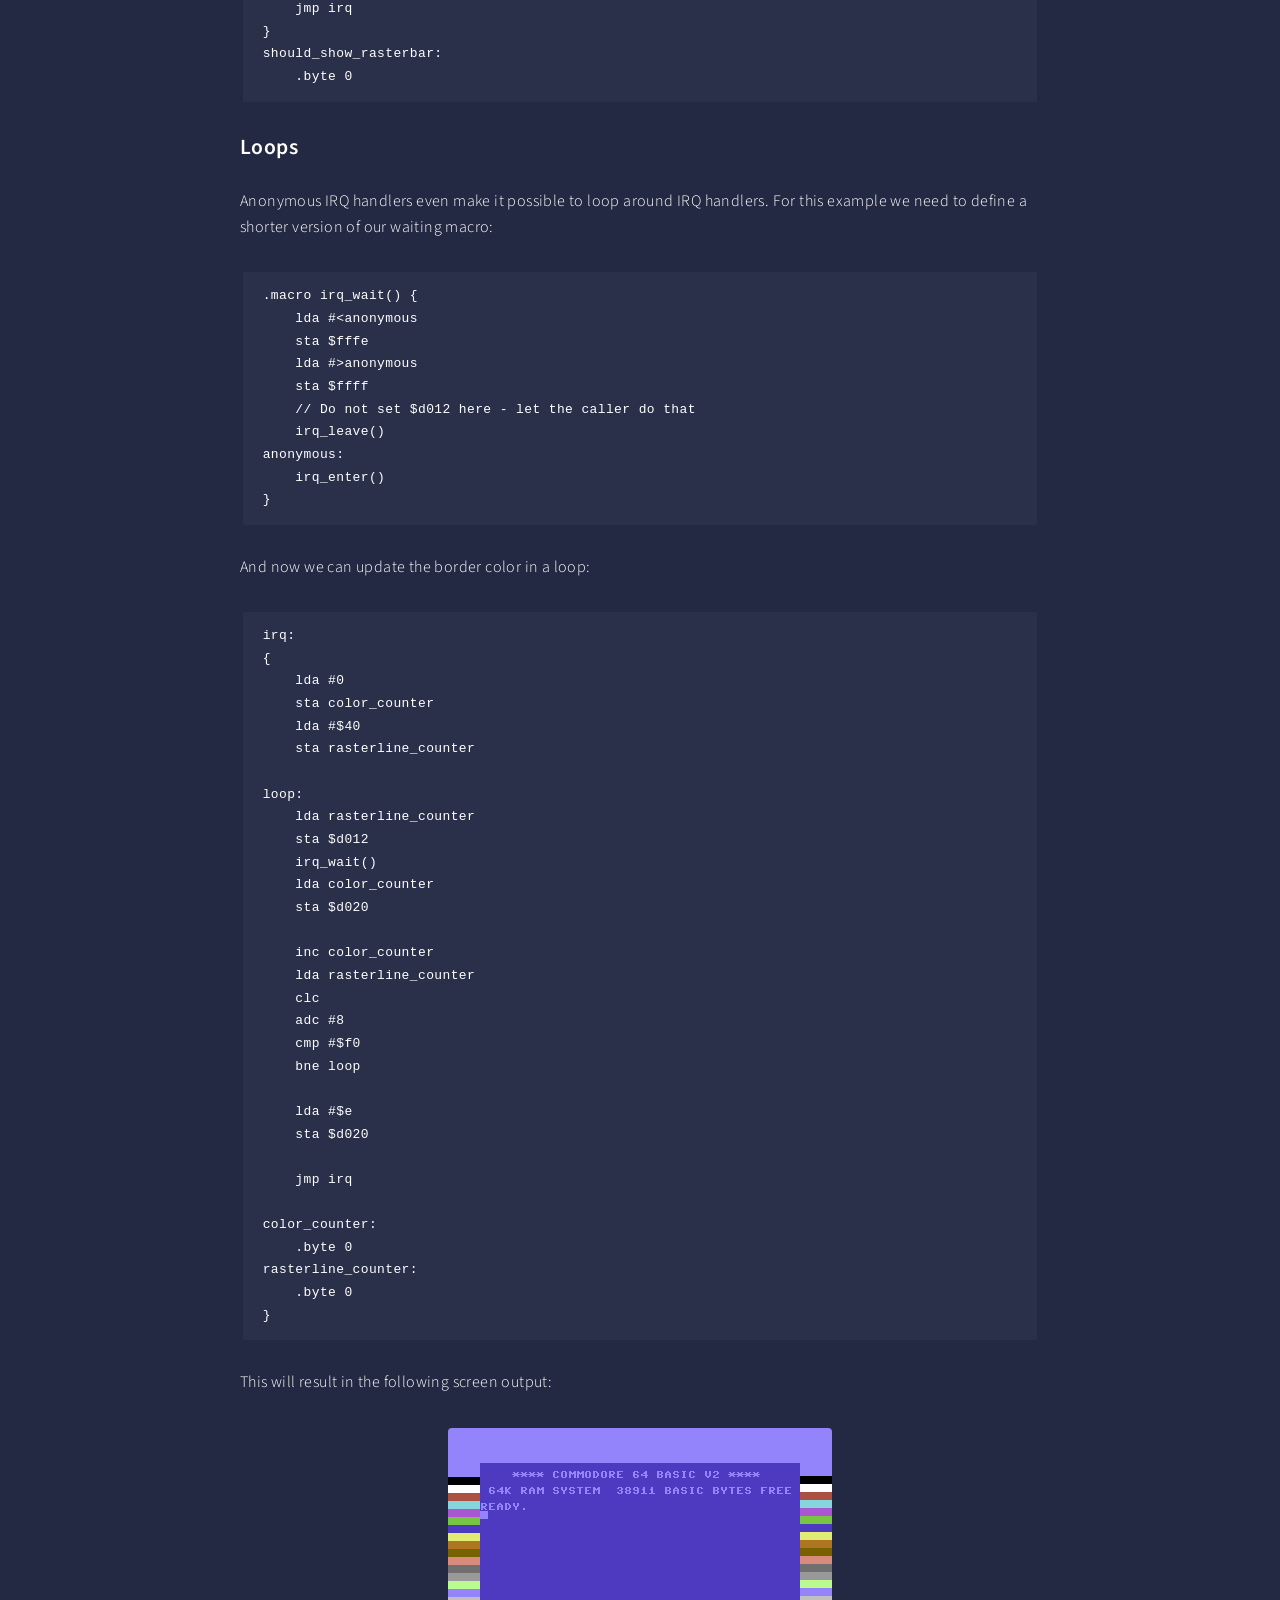
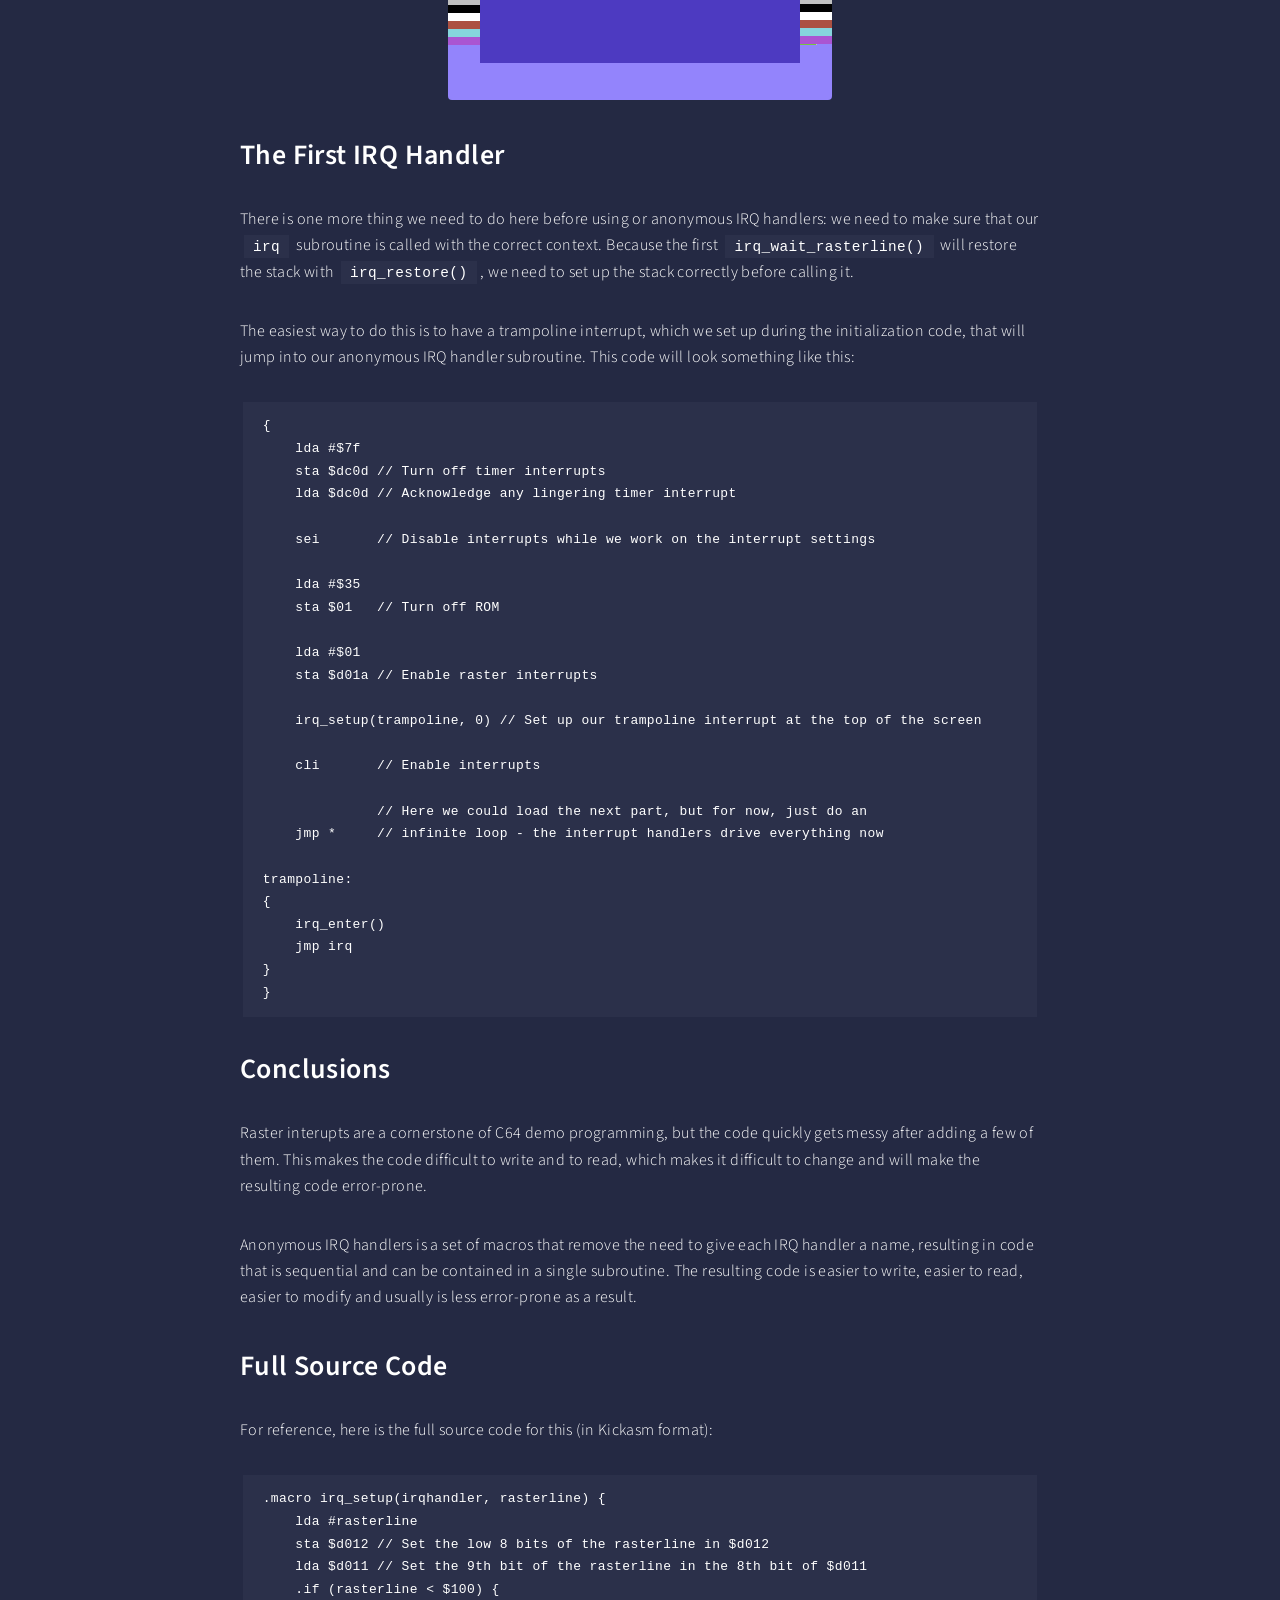
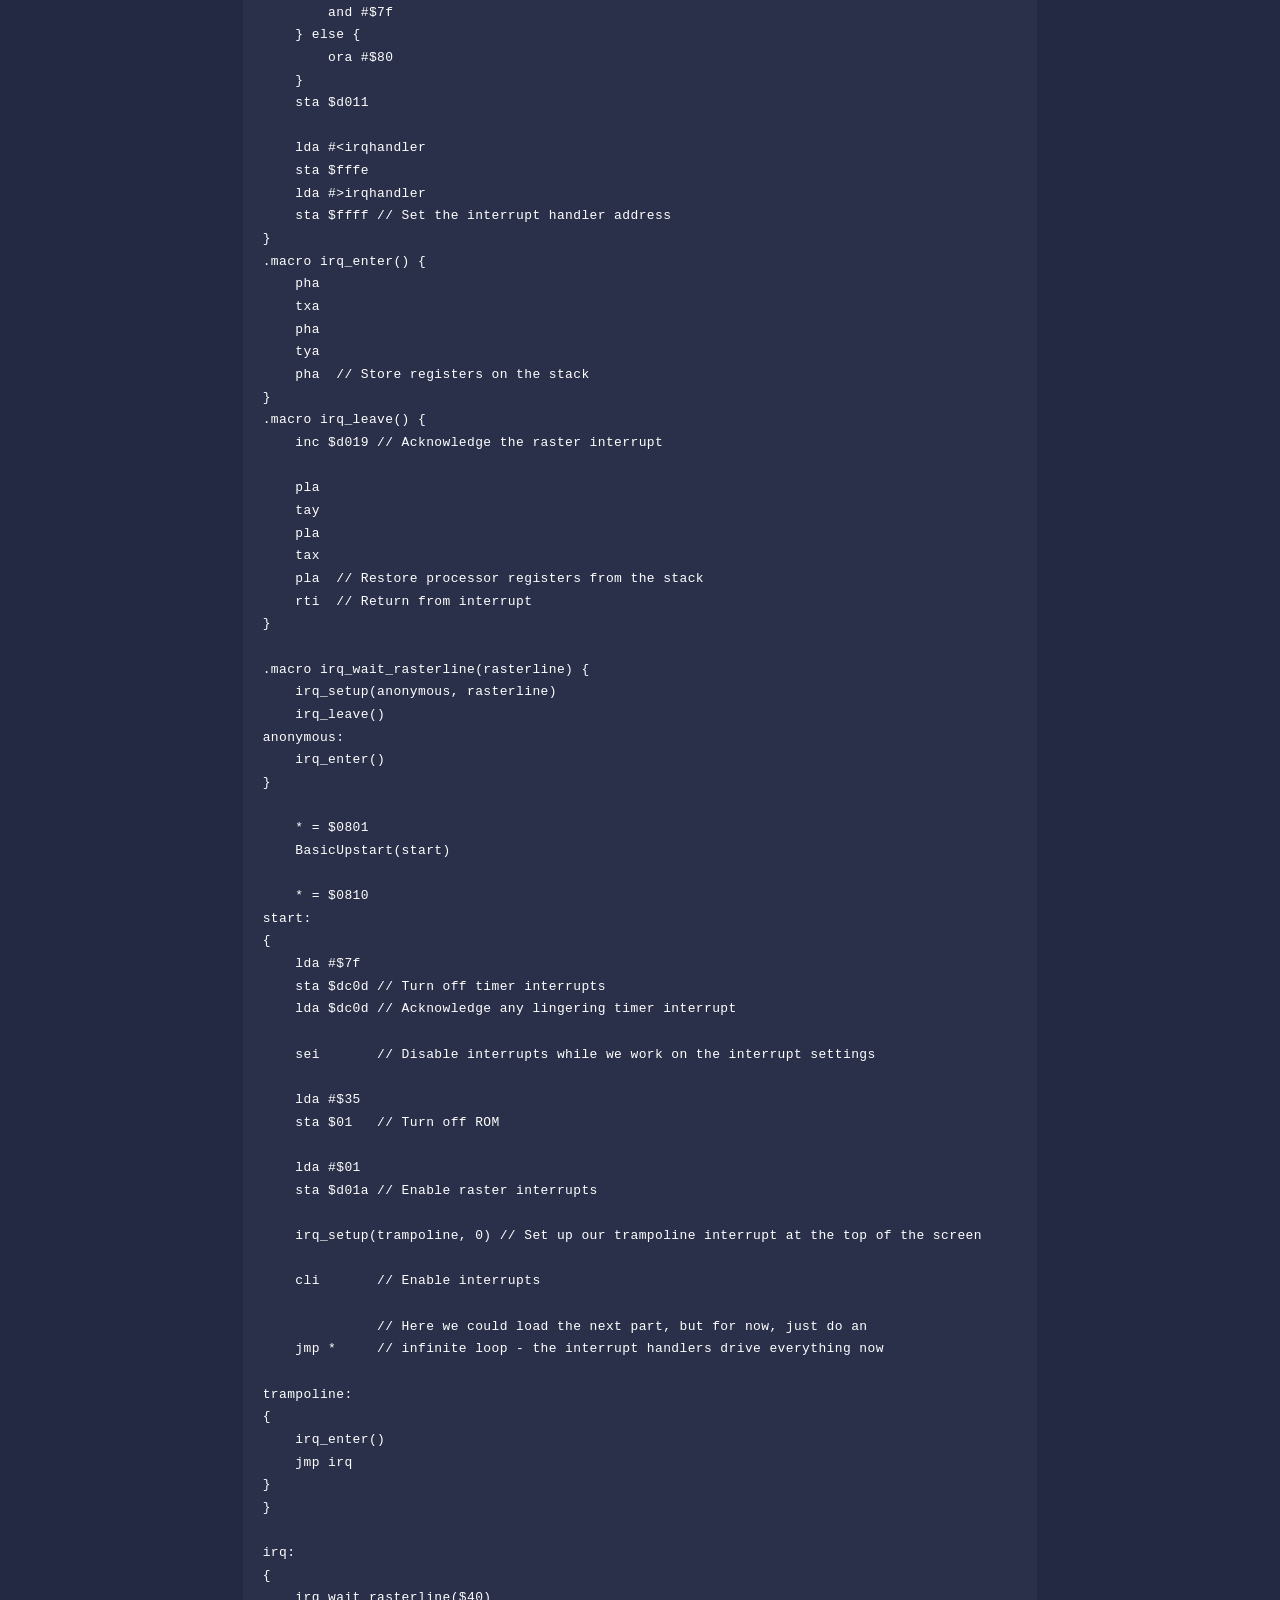
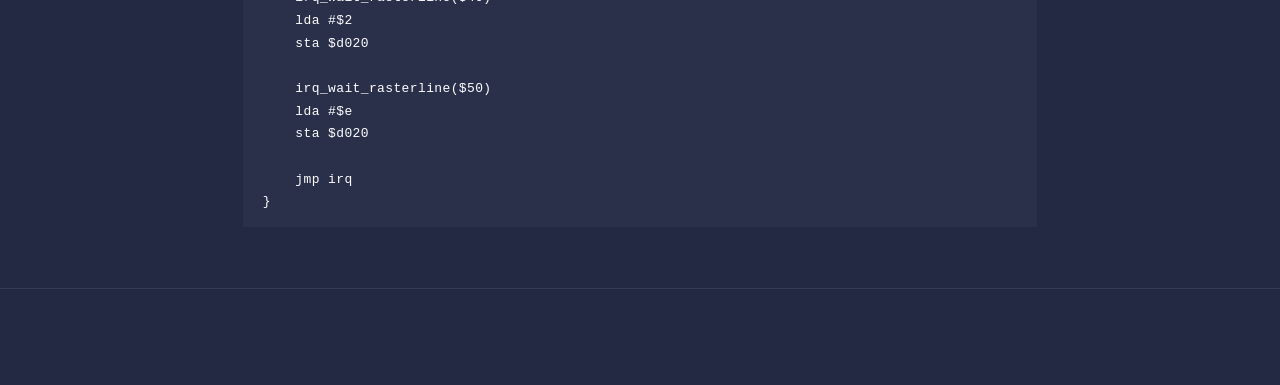
==== commit acb2e41e: "Fix date bug" ====
--- a/anonymous-irq-handlers/index.html
+++ b/anonymous-irq-handlers/index.html
@@ -127,7 +127,7 @@
 			<div style="flex: 2 1 0; min-width: 0;">
 				<h1 style="margin-bottom: 0; font-size: 2.5em;">Anonymous IRQ Handlers</h1>
 				<p style="color: rgba(255, 255, 255, 0.5); margin-top: 0.5em; margin-bottom: 0;">
-					<span>Written by Trident</span> .:•:. <time datetime="2025-03-13T10:00:00+00:00">March 13, 2025</time>
+					<span>Written by Trident</span> .:•:. <time datetime="2026-03-13T10:00:00+00:00">March 13, 2026</time>
 				</p>
 			</div>
 			
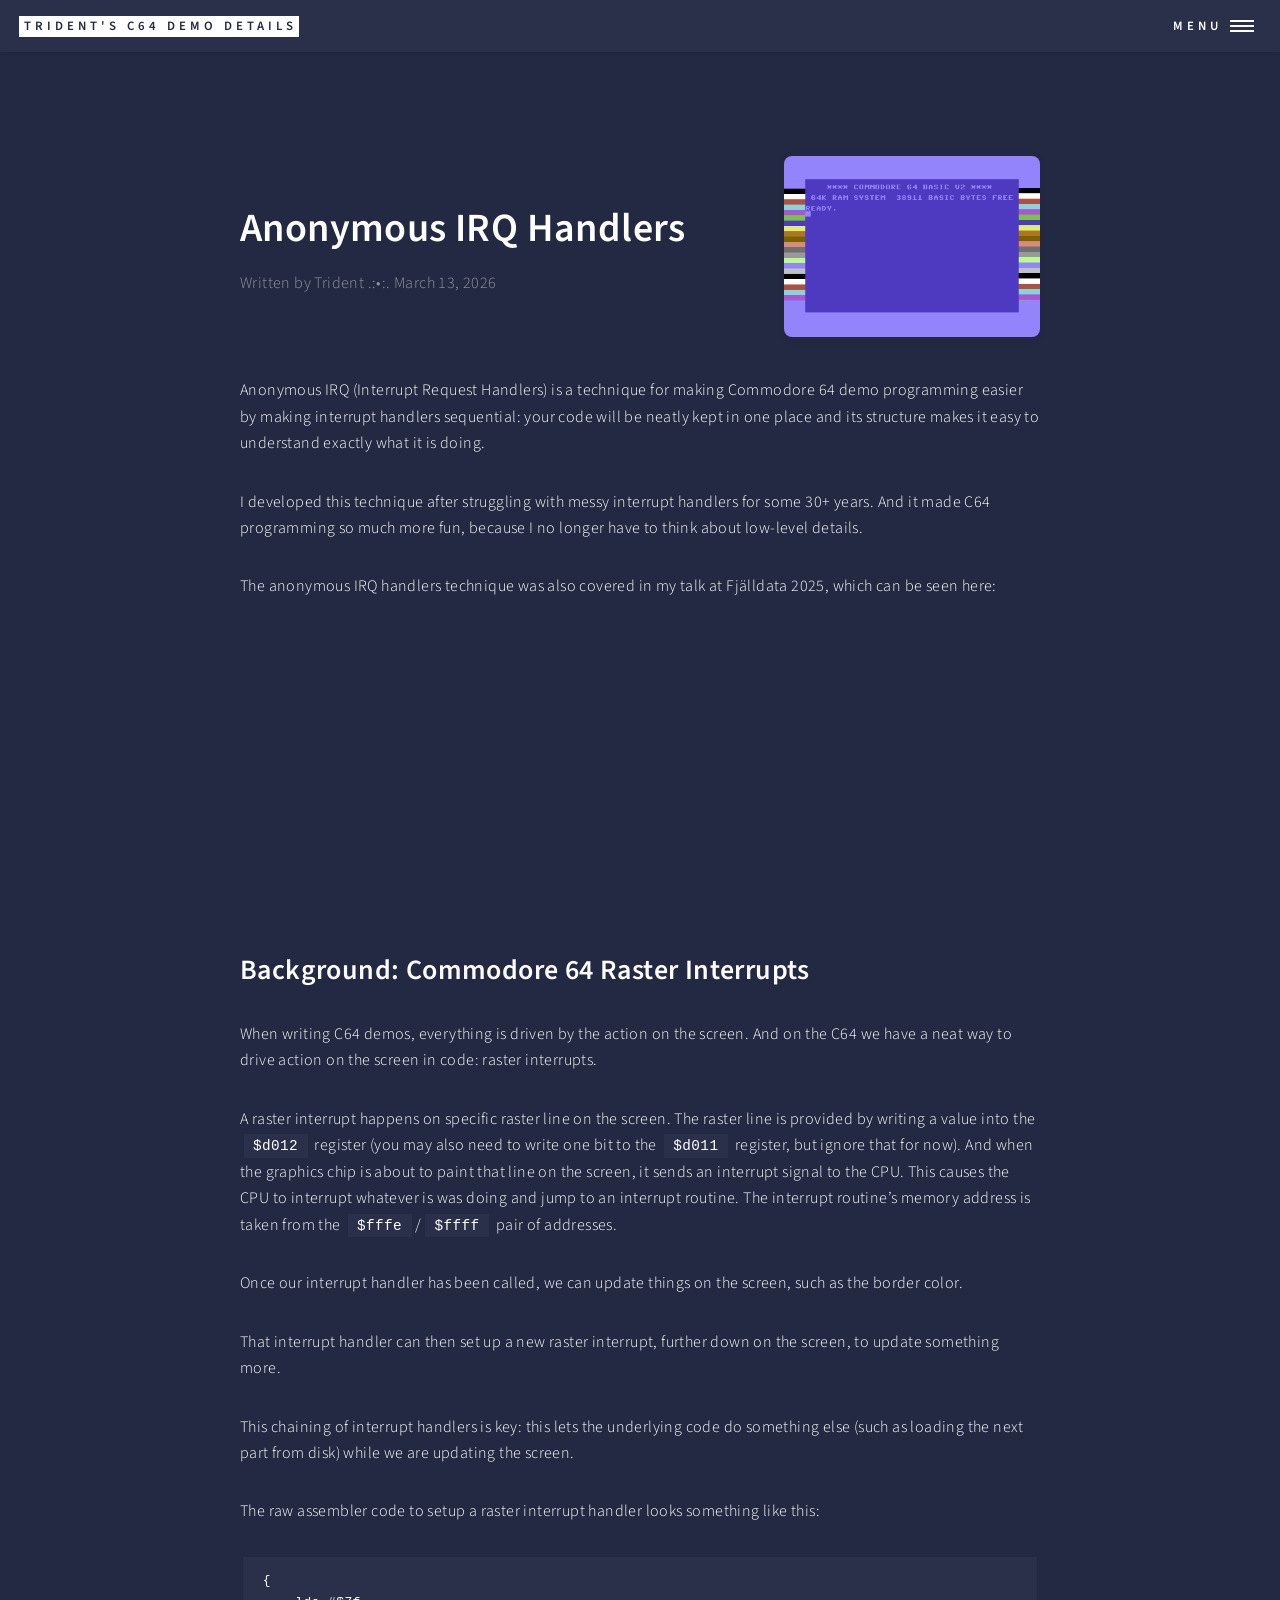
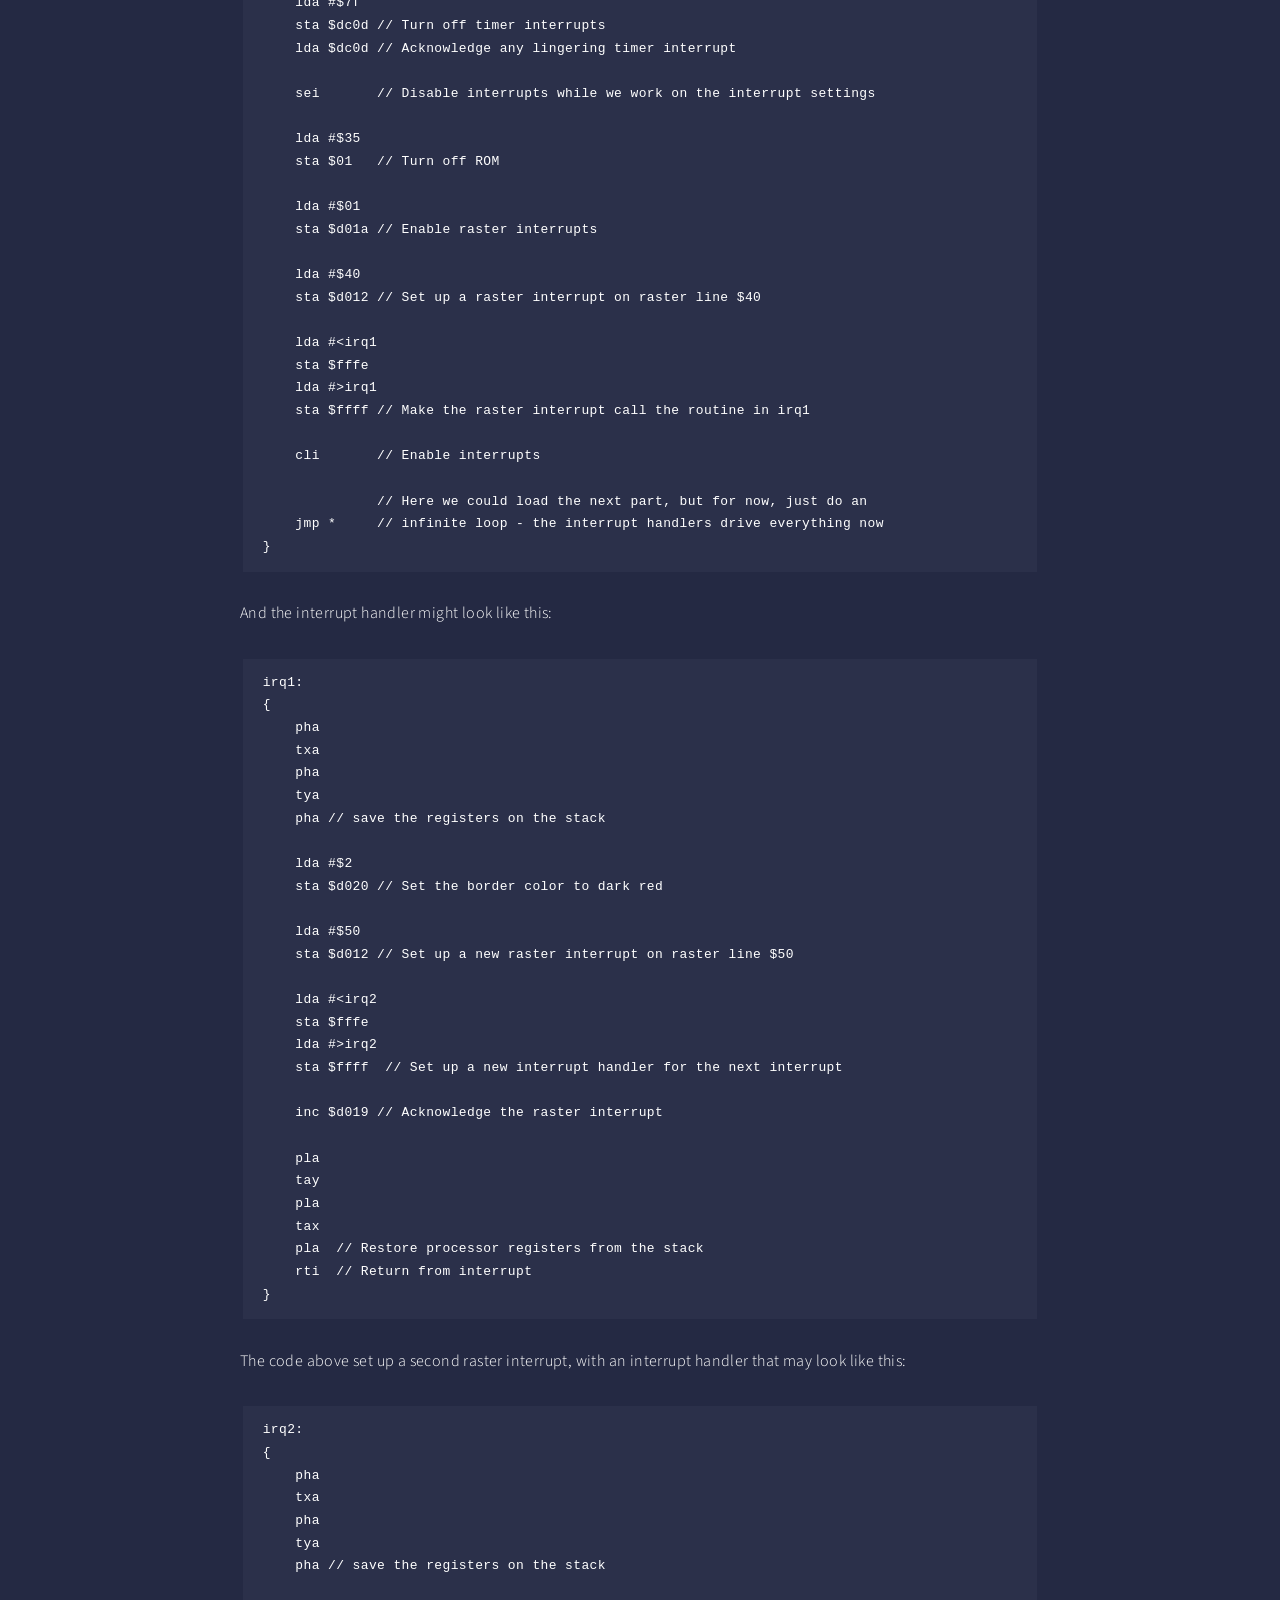
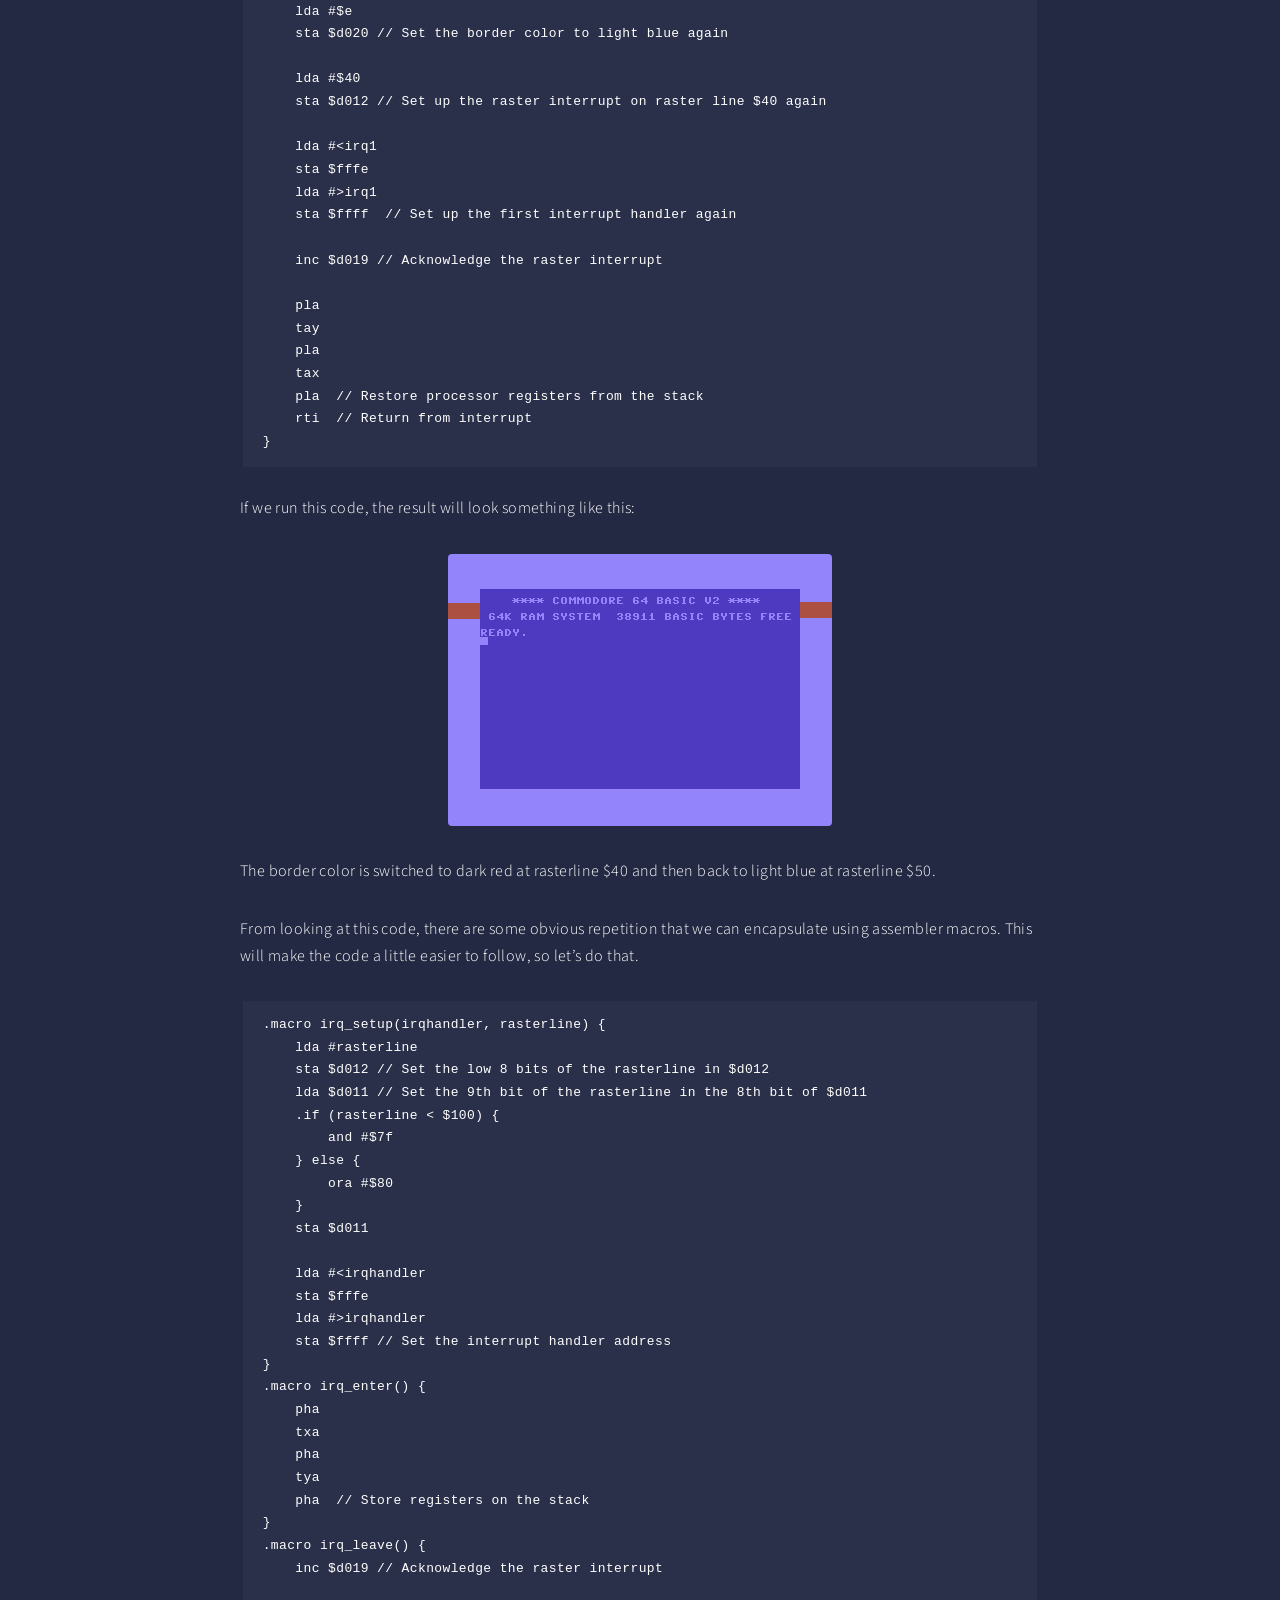
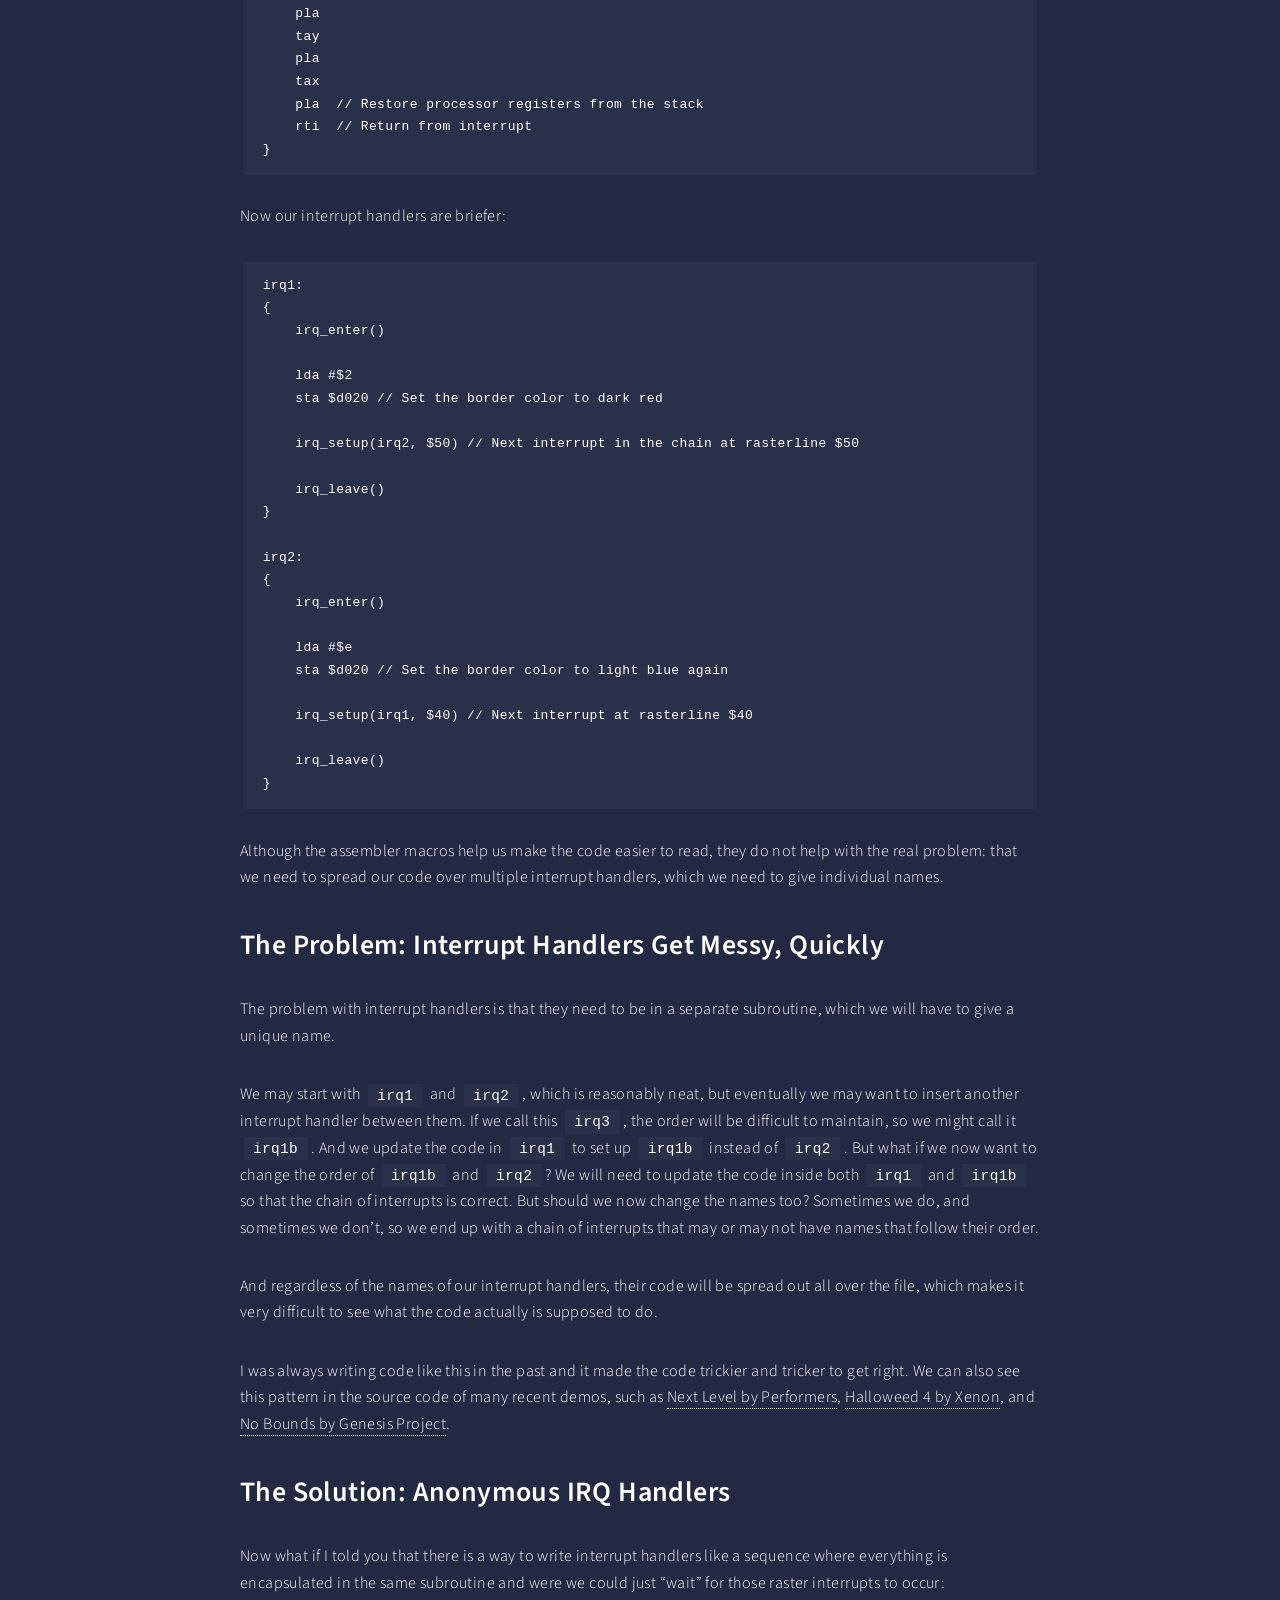
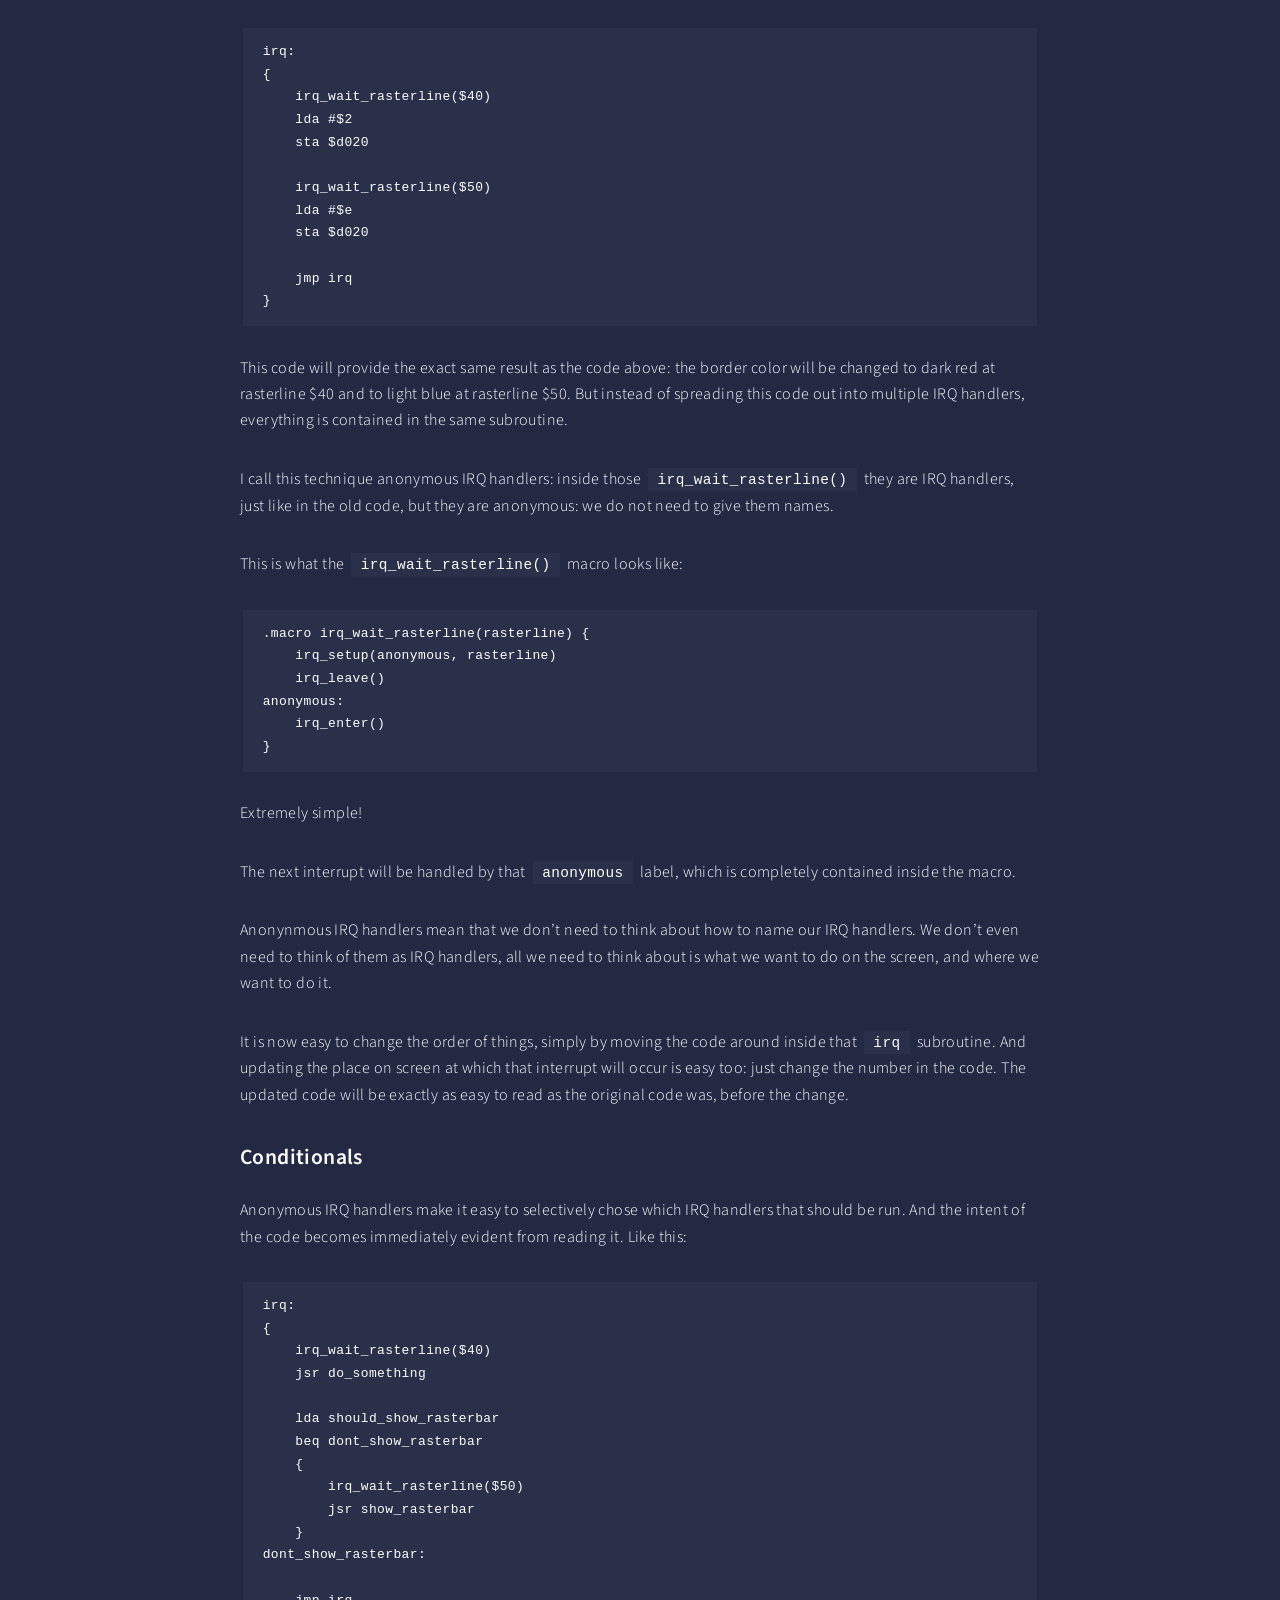
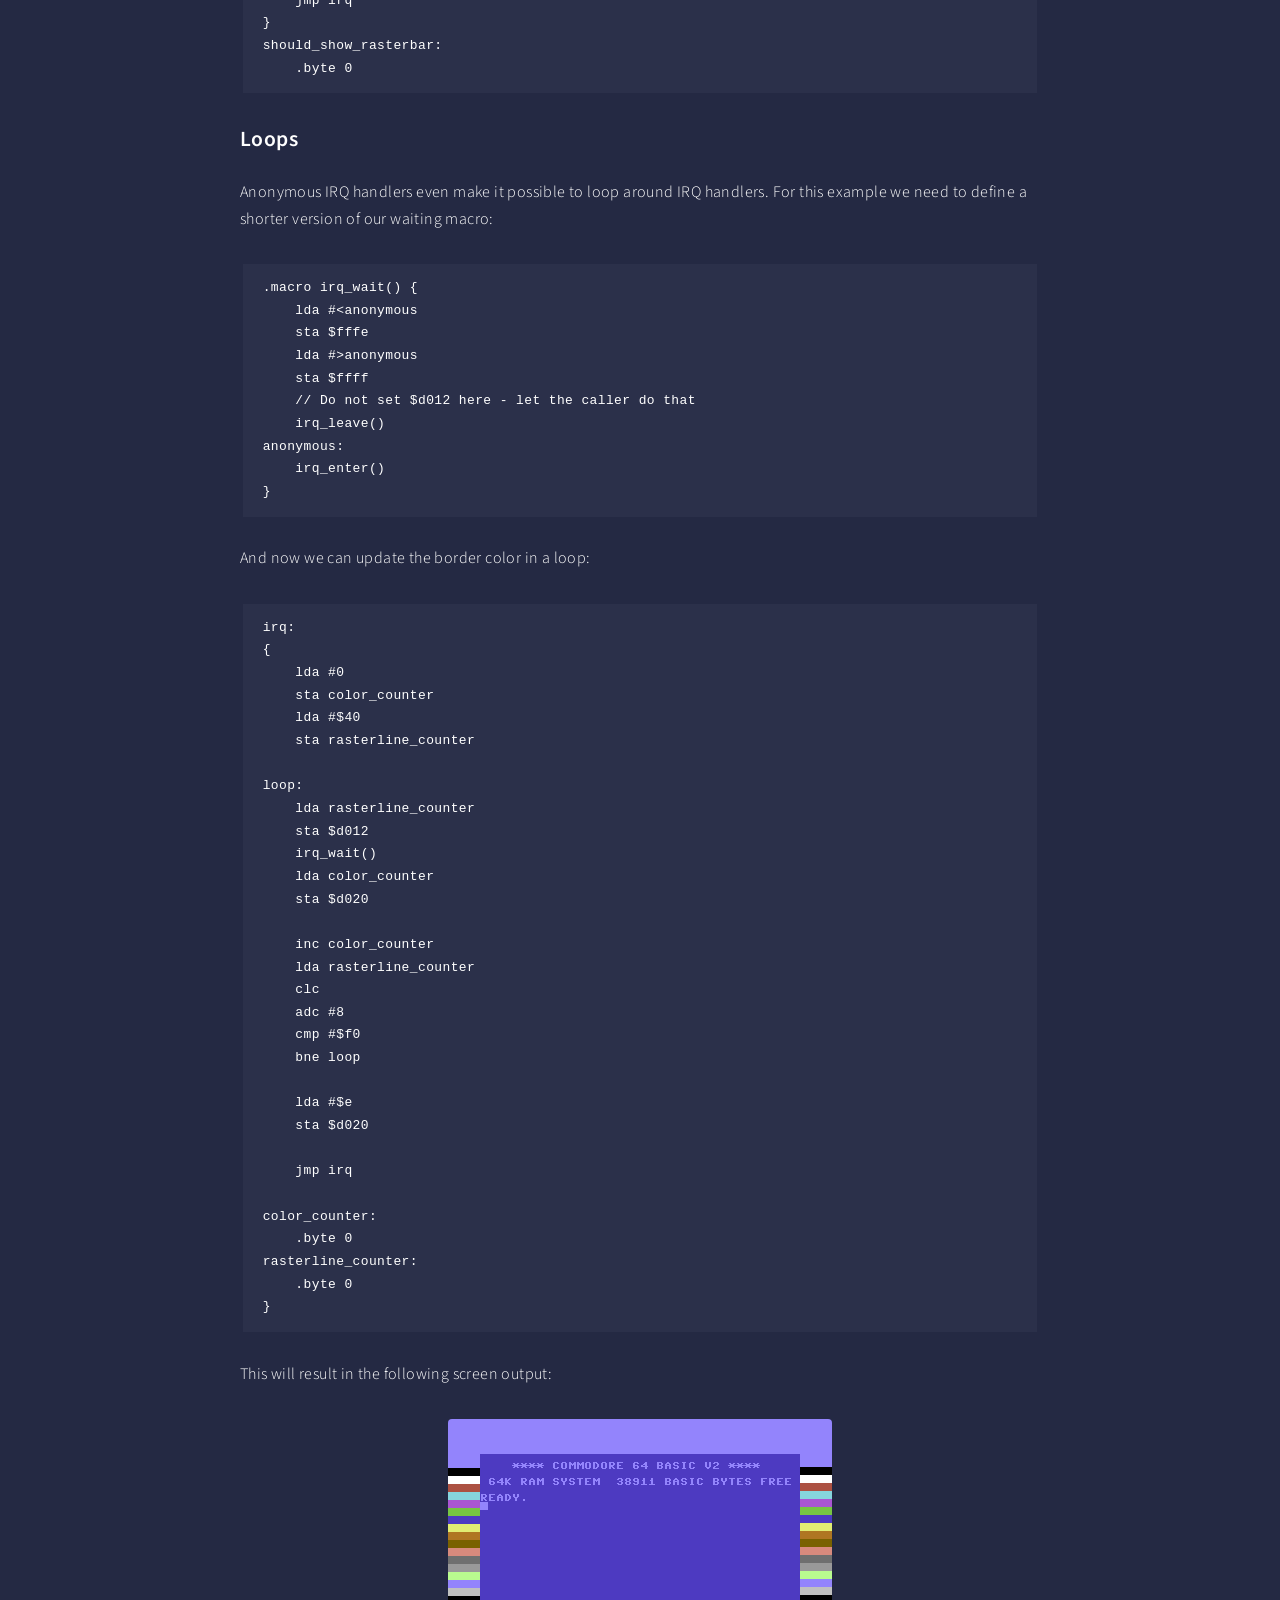
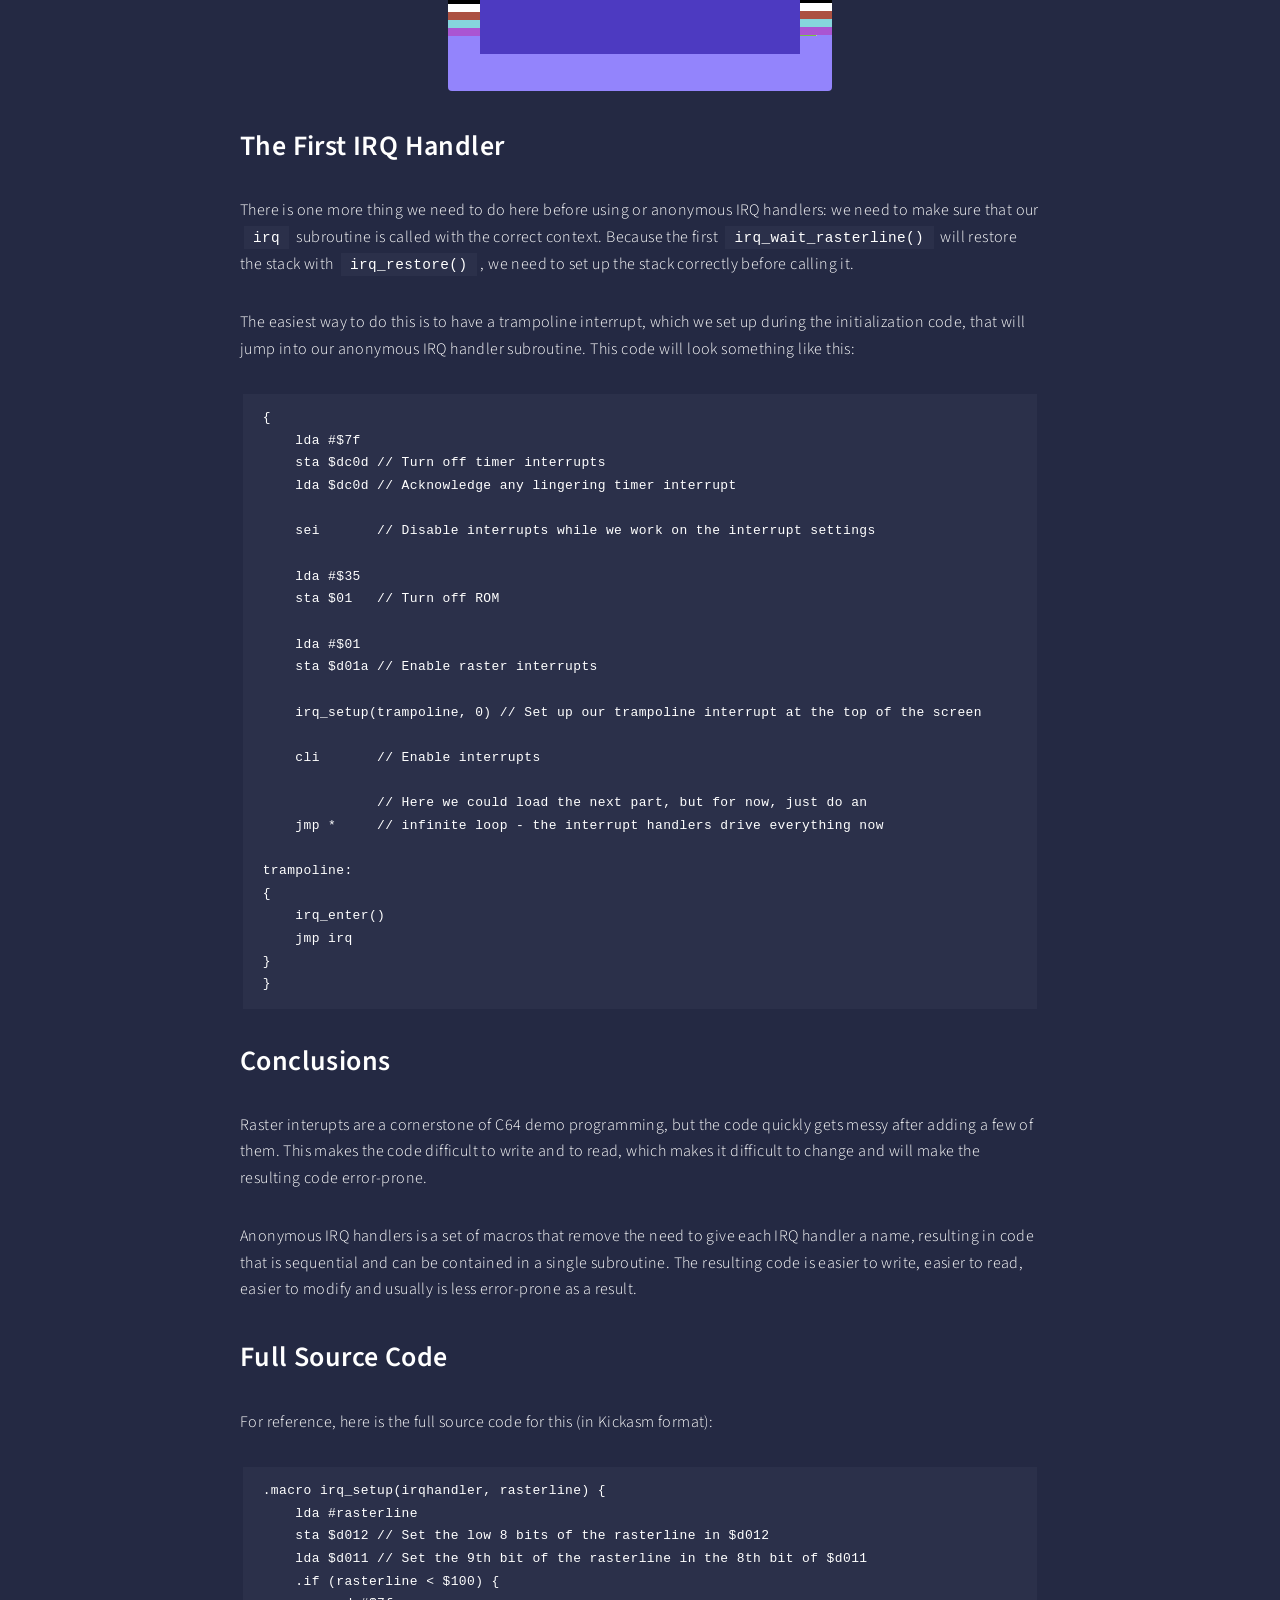
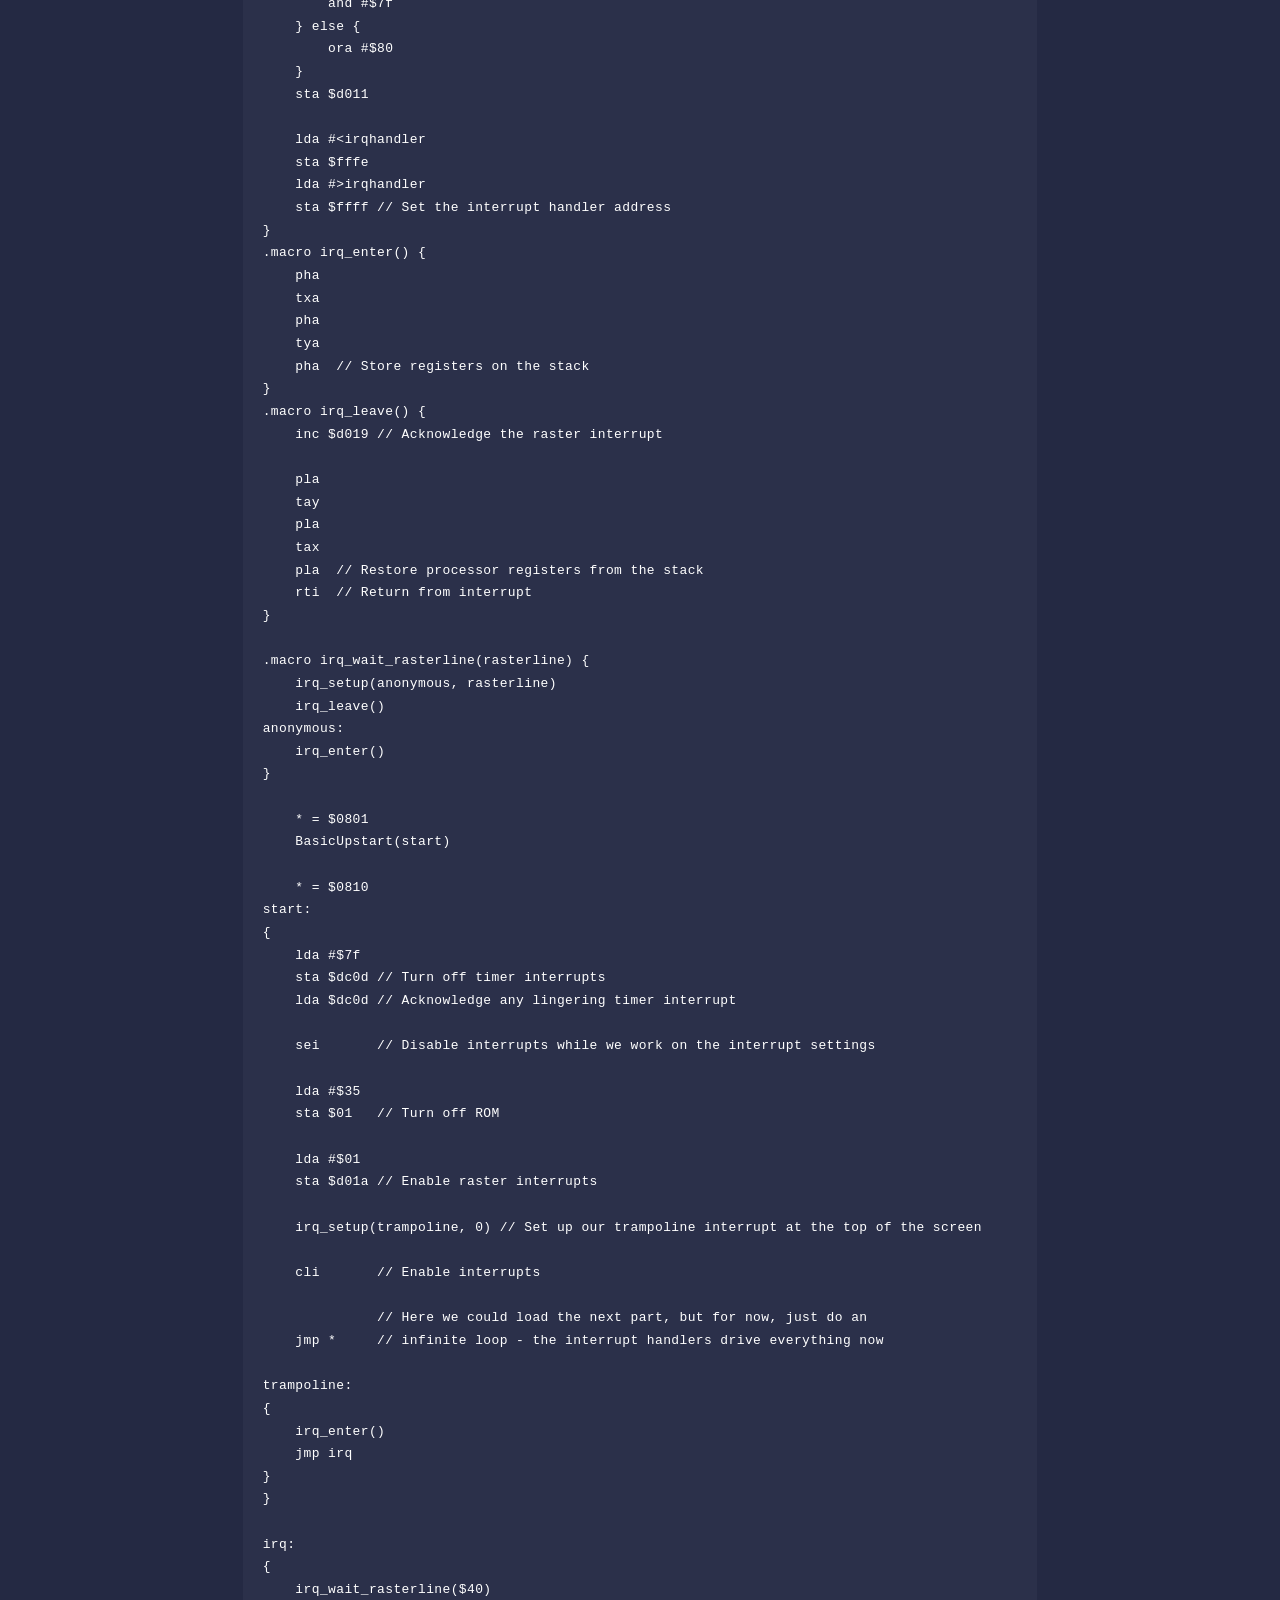
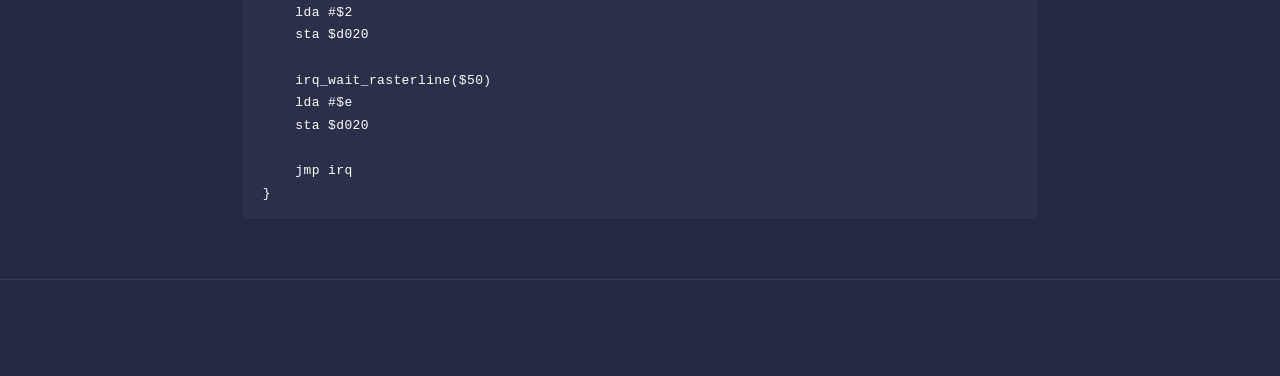
==== commit 9047f406: "Fix embed" ====
--- a/anonymous-irq-handlers/index.html
+++ b/anonymous-irq-handlers/index.html
@@ -143,7 +143,10 @@
 <p>The anonymous IRQ handlers technique was also covered in my talk at Fjälldata 2025, which can be seen here:</p>
 
 <div style="text-align:center;">
-<iframe width="560" height="315" src="https://www.youtube.com/embed/JwS90xWBYCQ?si=rO0O5Aag9A5Xx35W&amp;start=55" title="YouTube video player" frameborder="0" allow="accelerometer; autoplay; clipboard-write; encrypted-media; gyroscope; picture-in-picture; web-share" referrerpolicy="strict-origin-when-cross-origin" allowfullscreen=""></iframe>
+  <div style="position:relative; width:100%; max-width:560px; aspect-ratio:16/9; margin:0 auto;">
+    <iframe style="position:absolute; top:0; left:0; width:100%; height:100%;" src="https://www.youtube.com/embed/JwS90xWBYCQ?si=rO0O5Aag9A5Xx35W&amp;start=55" title="YouTube video player" frameborder="0" allow="accelerometer; autoplay; clipboard-write; encrypted-media; gyroscope; picture-in-picture; web-share" referrerpolicy="strict-origin-when-cross-origin" allowfullscreen="">
+    </iframe>
+  </div>
 </div>
 
 <h2 id="background-commodore-64-raster-interrupts">Background: Commodore 64 Raster Interrupts</h2>
